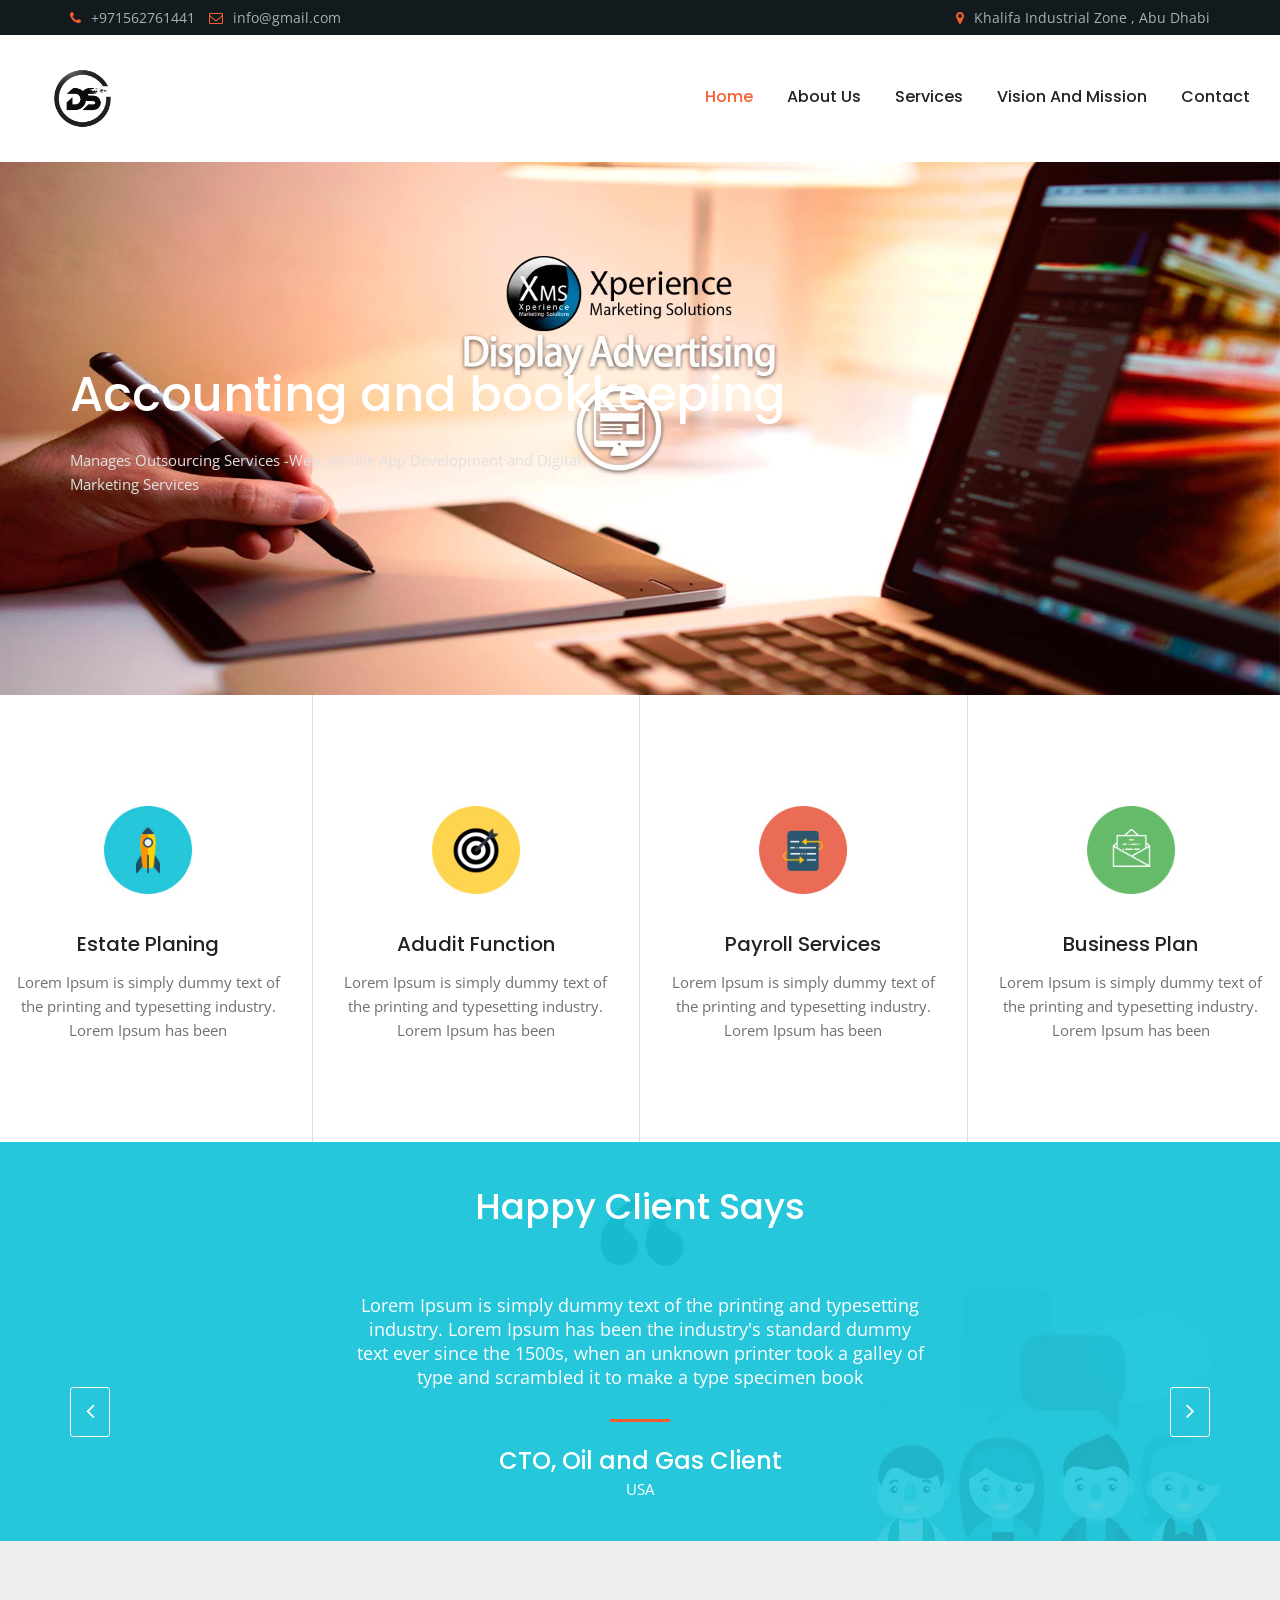
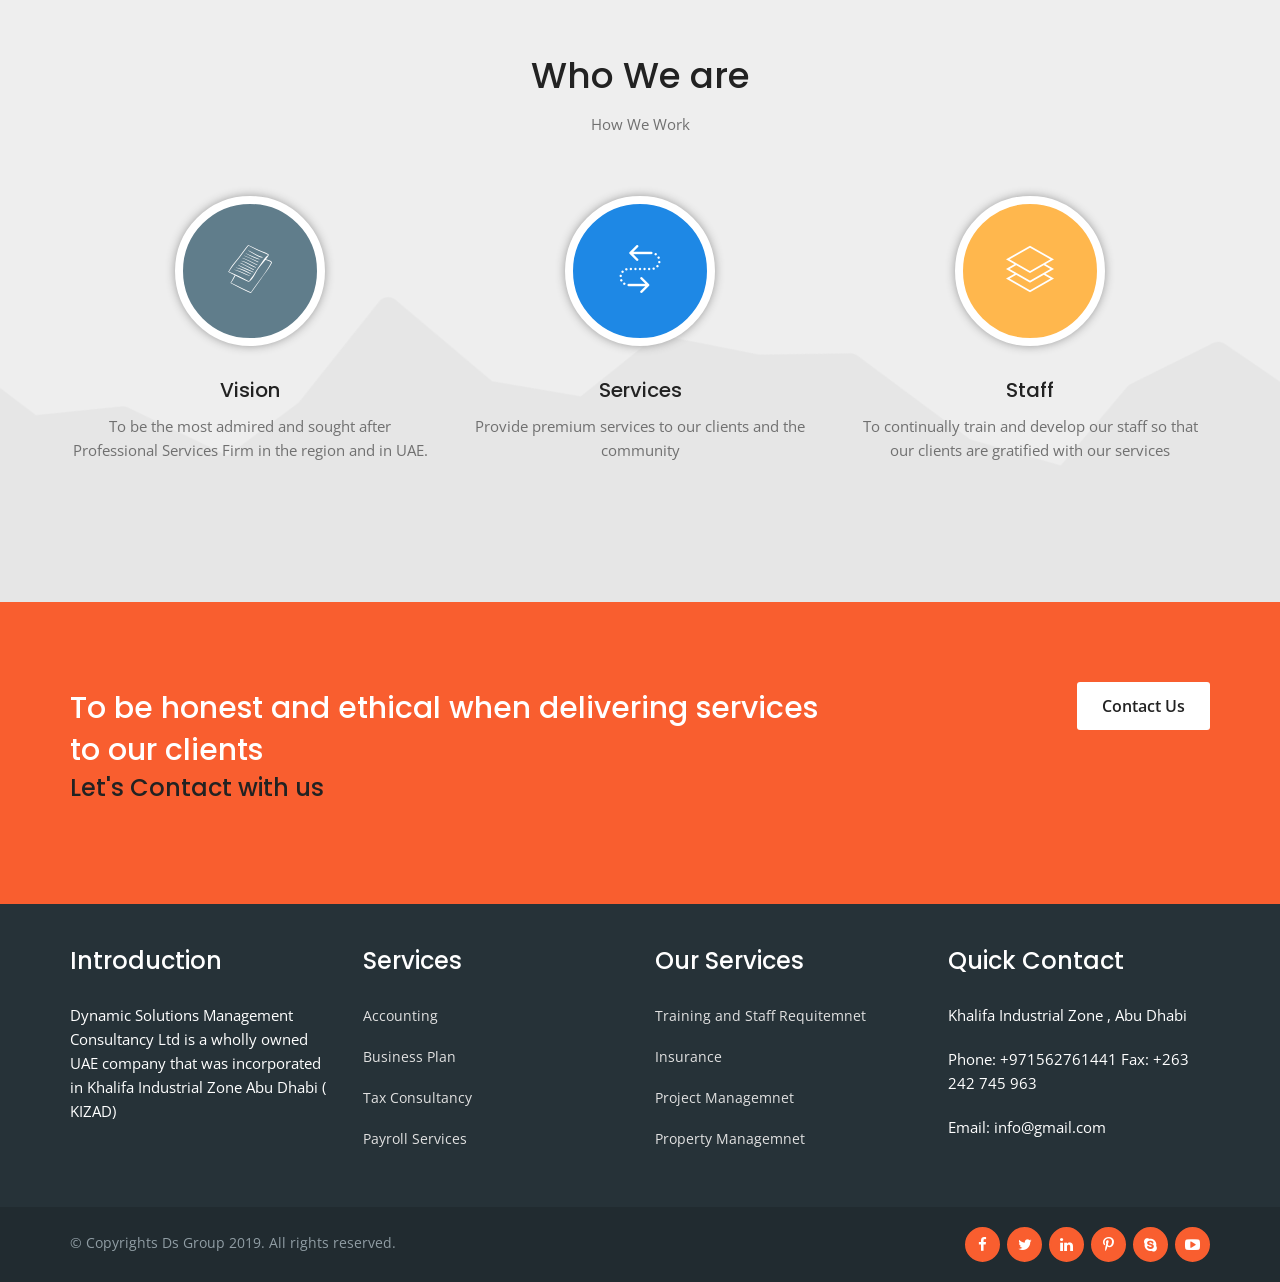
==== index.html @ f22c6bfd "demo website" ====
<!doctype html>
<html class="no-js" lang="">
<head>
    <meta charset="utf-8">
    <meta http-equiv="x-ua-compatible" content="ie=edge">
    <title>Welcome to DS Group </title>
    <meta name="description" content="">
    <meta name="viewport" content="width=device-width, initial-scale=1">
   
    <!-- Main Menu CSS -->
    <link rel="stylesheet" href="css/meanmenu.min.css">
    <!-- Normalize CSS -->
    <link rel="stylesheet" href="css/normalize.css">
    <!-- Main CSS -->
    <link rel="stylesheet" href="css/main.css">
    <!-- Bootstrap CSS -->
    <link rel="stylesheet" href="css/bootstrap.min.css">
    <!-- Font-awesome CSS-->
    <link rel="stylesheet" href="css/font-awesome.min.css">
    <!-- Animate CSS -->
    <link rel="stylesheet" href="css/animate.min.css">
    <!-- Font-flat CSS-->
    <link rel="stylesheet" href="fonts/flaticon.css">
    <!-- Owl Caousel CSS -->
    <link rel="stylesheet" href="vendor/OwlCarousel/owl.carousel.min.css">
    <link rel="stylesheet" href="vendor/OwlCarousel/owl.theme.default.min.css">
    <!-- nivo slider CSS -->
    <link rel="stylesheet" href="vendor/slider/css/nivo-slider.css" type="text/css" />
    <link rel="stylesheet" href="vendor/slider/css/preview.css" type="text/css" media="screen" />
    <!-- Custom CSS -->
    <link rel="stylesheet" href="style.css">
    <script src="js/vendor/modernizr-2.8.3.min.js"></script>
</head>

<body>
    <!--[if lt IE 8]>
            <p class="browserupgrade">You are using an <strong>outdated</strong> browser. Please <a href="http://browsehappy.com/">upgrade your browser</a> to improve your experience.</p>
        <![endif]-->
    <!-- Add your site or application content here -->
    <div class="wraper">
        <header>
            <div class="header-top-section">
                <div class="container">
                    <div class="row">
                        <div class="col-lg-6 col-md-6 col-sm-6 col-xs-12">
                            <div class="header-phone">
                                <ul>
                                    <li><i class="fa fa-phone" aria-hidden="true"></i>+971562761441</li>
                                    <li><i class="fa fa-envelope-o" aria-hidden="true"></i>info@gmail.com</li>
                                </ul>
                            </div>
                        </div>
                        <div class="col-lg-6 col-md-6 col-sm-6 col-xs-12">
                            <div class="header-address">
                                <ul>
                                    <li><i class="fa fa-map-marker" aria-hidden="true"></i>Khalifa Industrial Zone , Abu Dhabi</li>
                                   
                                </ul>
                            </div>
                        </div>
                    </div>
                </div>
            </div>
            <div class="header1-area header-two">
                <div class="header-top-area" id="sticker">
                    <div class="container-fluid">
                        <div class="row">
                            <div class="col-lg-2 col-md-2 col-sm-12 col-xs-12">
                                <div class="logo-area">
                                    <a href="index.html"><img class="img-responsive" src="img/logo3.png" alt="logo"></a>
                                </div>
                            </div>
                            <div class="col-lg-10 col-md-10 col-sm-9 col-xs-12">
                                <div class="main-menu">
                                    <nav>
                                        <ul>
                                            <li class="active"><a href="index.html">Home</a>
                                            </li>
                                            <li><a href="#">About Us</a></li>
                                            <li><a href="#">Services</a>
                                               
                                            </li>
                                            
                                            <li><a href="#">Vision and Mission</a></li>
                                            
                                            <li><a href="#">Contact</a></li>
                                             
                                        </ul>
                                    </nav>
                                </div>
                            </div>
                          
                        <div>
                            </div>
                </div>
            </div>
            <!-- mobile-menu-area start -->
            <div class="mobile-menu-area">
                <div class="container">
                    <div class="row">
                        <div class="col-md-12">
                            <div class="mobile-menu">
                                <nav id="dropdown">
                                    <ul>
                                           <li class="active"><a href="index.html">Home</a>
                                            </li>
                                            <li><a href="#">About Us</a></li>
                                            <li><a href="#">Services</a>
                                               
                                            </li>
                                            
                                            <li><a href="#">Vision and Mission</a></li>
                                            
                                            <li><a href="#">Contact</a></li>
                                        </ul>
                                </nav>
                            </div>
                        </div>
                    </div>
                </div>
            </div>
            <!-- mobile-menu-area end -->
        </header>
        <!-- Header Area End Here -->
        <!-- Slider 1 Area Start Here -->
        <div class="slider-default slider-overlay">
            <div class="bend niceties preview-1">
                <div id="ensign-nivoslider-3" class="slides">
                    <img src="img/slider/slide1_1.jpg" alt="slider" title="#slider-direction-1" />
                    <img src="img/slider/slide1_2.jpg" alt="slider" title="#slider-direction-2" />
                    <img src="img/slider/slide1_3.jpg" alt="slider" title="#slider-direction-3" />
                </div>
                <div id="slider-direction-1" class="t-cn slider-direction">
                    <div class="slider-content s-tb slide-1 container">
                        <div class="title-container s-tb-c">
                            <p class="slider-big-text">Accounting and bookkeeping </p>
                            <p>Manages Outsourcing Services -Web, Mobile App Development and Digital Marketing Services </p>
                            
                        </div>
                    </div>
                </div>
                <div id="slider-direction-2" class="t-cn slider-direction">
                    <div class="slider-content s-tb slide-2 container">
                        <div class="title-container s-tb-c">
                            <p class="slider-big-text">Tax Consultancy</p>
                            <p>small opportunities are often the beginning of great enterprises</p>
                            
                        </div>
                    </div>
                </div>
                <div id="slider-direction-3" class="t-cn slider-direction">
                    <div class="slider-content s-tb slide-3 container">
                        <div class="title-container s-tb-c">
                            <p class="slider-big-text">Company Secretarial Services</p>
                            <p>help you to get into the new Tech Era. Migration from physical IT infrastructure to the cloud is now very easy by the help of us</p>
                            
                        </div>
                    </div>
                </div>
            </div>
        </div>
        <!-- Slider 1 Area End Here -->
        <!-- Home Three service Start Here -->
        <div class="home-three-service">
            <div class="row no-gutters">
                <div class="col-lg-3 col-md-3 col-sm-6 col-xs-12">
                    <div class="single-service">
                        <div class="service-media">
                            <a href="#"><img src="img/service/service1.jpg" alt="service"></a>
                        </div>
                        <div class="service-content">
                            <h3><a href="#">Estate Planing</a></h3>
                            <p>Lorem Ipsum is simply dummy text of the printing and typesetting industry. Lorem Ipsum has been </p>
                        </div>
                    </div>
                </div>
                <div class="col-lg-3 col-md-3 col-sm-6 col-xs-12">
                    <div class="single-service">
                        <div class="service-media">
                            <a href="#"><img src="img/service/service2.jpg" alt="service"></a>
                        </div>
                        <div class="service-content">
                            <h3><a href="#">Adudit Function</a></h3>
                            <p>Lorem Ipsum is simply dummy text of the printing and typesetting industry. Lorem Ipsum has been </p>
                        </div>
                    </div>
                </div>
                <div class="col-lg-3 col-md-3 col-sm-6 col-xs-12">
                    <div class="single-service">
                        <div class="service-media">
                            <a href="#"><img src="img/service/service3.jpg" alt="service"></a>
                        </div>
                        <div class="service-content">
                            <h3><a href="#">Payroll Services</a></h3>
                            <p>Lorem Ipsum is simply dummy text of the printing and typesetting industry. Lorem Ipsum has been  </p>
                        </div>
                    </div>
                </div>
                <div class="col-lg-3 col-md-3 col-sm-6 col-xs-12">
                    <div class="single-service last-item">
                        <div class="service-media">
                            <a href="#"><img src="img/service/service4.jpg" alt="service"></a>
                        </div>
                        <div class="service-content">
                            <h3><a href="#">Business Plan</a></h3>
                            <p>Lorem Ipsum is simply dummy text of the printing and typesetting industry. Lorem Ipsum has been</p>
                        </div>
                    </div>
                </div>
            </div>
        </div>
        <!-- Home Three service End Here -->
        <!-- Checkout Start Here -->
        
        <!-- Checkout End Here -->
        <!-- Online marketing needs Start Here -->
        
        <!-- Online marketing needs End Here -->
        <!-- Happy clients Start Here -->
        <div class="happy-clients padding-top-bottom">
            <div class="container">
                <div class="title-section">
                    <h2>Happy Client Says</h2>
                </div>
                <div class="rc-carousel" data-loop="true" data-items="3" data-margin="30" data-autoplay="true" data-autoplay-timeout="5000" data-smart-speed="2000" data-dots="true" data-nav="true" data-nav-speed="false" data-r-x-small="1" data-r-x-small-nav="false" data-r-x-small-dots="true" data-r-small="1" data-r-small-nav="false" data-r-small-dots="true" data-r-medium="1" data-r-medium-nav="true" data-r-medium-dots="false">
                    <div class="single-client-item">
                        <p>Lorem Ipsum is simply dummy text of the printing and typesetting industry. Lorem Ipsum has been the industry's standard dummy text ever since the 1500s, when an unknown printer took a galley of type and scrambled it to make a type specimen book</p>
                        <h3>CTO, Oil and Gas Client</h3>
                        <span class="designation">USA</span>
                    </div>
                    <div class="single-client-item">
                        <p>Lorem Ipsum is simply dummy text of the printing and typesetting industry. Lorem Ipsum has been the industry's standard dummy text ever since the 1500s, when an unknown printer took a galley of type and scrambled it to make a type specimen book</p>
                        <h3>SPV IT, Fortune 5000 Company</h3>
                        <span class="designation">UK</span>
                    </div>
                    
                </div>
            </div>
        </div>
        <!-- Happy clients End Here -->
        <!-- Our working process Start Here -->
        <div class="our-working-process padding-two-top-bottom">
            <div class="container">
                <div class="row">
                    <div class="title-section">
                        <h2>Who We are</h2>
                        <p>How We Work</p>
                    </div>
                    <div class="col-lg-4 col-md-4 col-sm-12 col-xs-12">
                        <div class="single-process-item">
                            <div class="icon color1">
                                <i class="flaticon-text-on-paper-sheet-sketch"></i>
                            </div>
                            <div class="working-content">
                                <h3><a href="#">Vision</a></h3>
                                <p>To be the most admired and sought after Professional Services Firm in the region and in UAE.</p>
                            </div>
                        </div>
                    </div>
                    <div class="col-lg-4 col-md-4 col-sm-12 col-xs-12">
                        <div class="single-process-item">
                            <div class="icon color2">
                                <i class="flaticon-arrows"></i>
                            </div>
                            <div class="working-content">
                                <h3><a href="#">Services</a></h3>
                                <p>Provide premium services
to our clients and the community </p>
                            </div>
                        </div>
                    </div>
                    <div class="col-lg-4 col-md-4 col-sm-12 col-xs-12">
                        <div class="single-process-item">
                            <div class="icon color3">
                                <i class="flaticon-layers"></i>
                            </div>
                            <div class="working-content">
                                <h3><a href="#">Staff</a></h3>
                                <p> To continually train and develop our staff so that our clients are gratified with our services </p>
                            </div>
                        </div>
                    </div>
                    
                </div>
            </div>
        </div>
        <!-- Our working process End Here -->
        <!-- Recent case studies Start Here -->
        
        <!-- Recent case studies End Here -->
        <!-- Counter section Start Here -->
        
        <!-- Counter section End Here -->
        <!-- Latest blog Start Here -->
        
        <!-- Latest blog End Here -->
        <!-- Ready to promote Start Here -->
        <div class="ready-promote-area">
            <div class="container">
                <div class="row">
                    <div class="col-lg-8 col-md-8 col-sm-8 col-xs-12">
                        <div class="content">
                            <h3>To be honest and ethical when delivering services to our clients</h3>
                            <h4>Let's Contact with us</h4>
                        </div>
                    </div>
                    <div class="col-lg-4 col-md-4 col-sm-4 col-xs-12">
                        <div class="button-area">
                            <a class="default-button-btn" href="#">Contact Us</a>
                        </div>
                    </div>
                </div>
            </div>
        </div>
        <!-- Ready to promote End Here -->
        <!-- Footer section Start Here -->
        <div class="footer-section-area padding-top-bottom">
            <div class="container">
                <div class="row">
                    <div class="col-lg-3 col-md-3 col-sm-6 col-xs-12">
                        <div class="title">
                            <h3>Introduction</h3>
                        </div>
                        <div class="sourav">
                        <p>Dynamic Solutions Management Consultancy Ltd is a wholly
owned UAE company that was incorporated in Khalifa Industrial Zone Abu
Dhabi ( KIZAD)</p>
                        </div>
                    </div>
                    <div class="col-lg-3 col-md-3 col-sm-6 col-xs-12">
                        <div class="title">
                            <h3>Services</h3>
                        </div>
                        <div class="our-service">
                            <ul>
                                <li><a href="#">Accounting</a></li>
                                <li><a href="#">Business Plan</a></li>
                                <li><a href="#">Tax Consultancy</a></li>
                                <li><a href="#">Payroll Services</a></li>
                            </ul>
                        </div>
                    </div>
                    <div class="col-lg-3 col-md-3 col-sm-6 col-xs-12">
                        <div class="title">
                            <h3>Our Services</h3>
                        </div>
                        <div class="popular-post">
                            <ul>
                                <li><a href="#">Training and Staff Requitemnet</a></li>
                                <li><a href="#">Insurance</a></li>
                                <li><a href="#">Project Managemnet</a></li>
                                <li><a href="#">Property Managemnet</a></li>
                            </ul>
                        </div>
                    </div>
                    <div class="col-lg-3 col-md-3 col-sm-6 col-xs-12">
                        <div class="title">
                            <h3>Quick Contact</h3>
                        </div>
                        <div class="sourav">
                        <p>Khalifa Industrial Zone , Abu Dhabi</p> 
                        
                        <p>Phone: +971562761441 
Fax: +263 242 745 963</p>
                        <p>Email: info@gmail.com</p>
                        </div>
                    </div>
                </div>
            </div>
        </div>
        <!-- Footer section End Here -->
        <!-- Copyright section Start Here -->
        <div class="copy-right-area">
            <div class="container">
                <div class="row">
                    <div class="col-lg-8 col-md-8 col-sm-8 col-xs-12">
                        <div class="copy-right">
                            <p>© Copyrights Ds Group 2019. All rights reserved.</p>
                        </div>
                    </div>
                    <div class="col-lg-4 col-md-4 col-sm-4 col-xs-12">
                        <div class="social-media">
                            <ul>
                                <li><a href="#"><i class="fa fa-facebook" aria-hidden="true"></i></a></li>
                                <li><a href="#"><i class="fa fa-twitter" aria-hidden="true"></i></a></li>
                                <li><a href="#"><i class="fa fa-linkedin" aria-hidden="true"></i></a></li>
                                <li><a href="#"><i class="fa fa-pinterest-p" aria-hidden="true"></i></a></li>
                                <li><a href="#"><i class="fa fa-skype" aria-hidden="true"></i></a></li>
                                <li><a href="#"><i class="fa fa-youtube-play" aria-hidden="true"></i></a></li>
                            </ul>
                        </div>
                    </div>
                </div>
            </div>
        </div>
        <!-- Copyright section End Here -->
    </div>
    <!-- Preloader Start Here -->
    <div id="preloader"></div>
    <!-- Preloader End Here -->
    <!-- jquery-->
    <script src="js/jquery-2.2.4.min.js" type="text/javascript"></script>
    <!-- Plugins js -->
    <script src="js/plugins.js" type="text/javascript"></script>
    <!-- Bootstrap js -->
    <script src="js/bootstrap.min.js" type="text/javascript"></script>
    <!-- Meanmenu Js -->
    <script src="js/jquery.meanmenu.min.js" type="text/javascript"></script>
    <!-- Counter Js -->
    <script src="js/jquery.counterup.min.js" type="text/javascript"></script>
    <script src="js/waypoints.min.js" type="text/javascript"></script>
    <!-- WOW JS -->
    <script src="js/wow.min.js"></script>
    <!-- Nivo slider js -->
    <script src="vendor/slider/js/jquery.nivo.slider.js" type="text/javascript"></script>
    <script src="vendor/slider/home.js" type="text/javascript"></script>
    <!-- Owl Cauosel JS -->
    <script src="vendor/OwlCarousel/owl.carousel.min.js" type="text/javascript"></script>
    <!-- Srollup js -->
    <script src="js/jquery.scrollUp.min.js" type="text/javascript"></script>
    <!-- Validator js -->
    <script src="js/validator.min.js" type="text/javascript"></script>
    <!-- Custom Js -->
    <script src="js/main.js" type="text/javascript"></script>
</body>



</html>
---- css/main.css ----
/*! HTML5 Boilerplate v5.3.0 | MIT License | https://html5boilerplate.com/ */

/*
 * What follows is the result of much research on cross-browser styling.
 * Credit left inline and big thanks to Nicolas Gallagher, Jonathan Neal,
 * Kroc Camen, and the H5BP dev community and team.
 */

/* ==========================================================================
   Base styles: opinionated defaults
   ========================================================================== */

html {
    color: #222;
    font-size: 1em;
    line-height: 1.4;
}

/*
 * Remove text-shadow in selection highlight:
 * https://twitter.com/miketaylr/status/12228805301
 *
 * These selection rule sets have to be separate.
 * Customize the background color to match your design.
 */

::-moz-selection {
    background: #b3d4fc;
    text-shadow: none;
}

::selection {
    background: #b3d4fc;
    text-shadow: none;
}

/*
 * A better looking default horizontal rule
 */

hr {
    display: block;
    height: 1px;
    border: 0;
    border-top: 1px solid #ccc;
    margin: 1em 0;
    padding: 0;
}

/*
 * Remove the gap between audio, canvas, iframes,
 * images, videos and the bottom of their containers:
 * https://github.com/h5bp/html5-boilerplate/issues/440
 */

audio,
canvas,
iframe,
img,
svg,
video {
    vertical-align: middle;
}

/*
 * Remove default fieldset styles.
 */

fieldset {
    border: 0;
    margin: 0;
    padding: 0;
}

/*
 * Allow only vertical resizing of textareas.
 */

textarea {
    resize: vertical;
}

/* ==========================================================================
   Browser Upgrade Prompt
   ========================================================================== */

.browserupgrade {
    margin: 0.2em 0;
    background: #ccc;
    color: #000;
    padding: 0.2em 0;
}

/* ==========================================================================
   Author's custom styles
   ========================================================================== */

















/* ==========================================================================
   Helper classes
   ========================================================================== */

/*
 * Hide visually and from screen readers
 */

.hidden {
    display: none !important;
}

/*
 * Hide only visually, but have it available for screen readers:
 * http://snook.ca/archives/html_and_css/hiding-content-for-accessibility
 */

.visuallyhidden {
    border: 0;
    clip: rect(0 0 0 0);
    height: 1px;
    margin: -1px;
    overflow: hidden;
    padding: 0;
    position: absolute;
    width: 1px;
}

/*
 * Extends the .visuallyhidden class to allow the element
 * to be focusable when navigated to via the keyboard:
 * https://www.drupal.org/node/897638
 */

.visuallyhidden.focusable:active,
.visuallyhidden.focusable:focus {
    clip: auto;
    height: auto;
    margin: 0;
    overflow: visible;
    position: static;
    width: auto;
}

/*
 * Hide visually and from screen readers, but maintain layout
 */

.invisible {
    visibility: hidden;
}

/*
 * Clearfix: contain floats
 *
 * For modern browsers
 * 1. The space content is one way to avoid an Opera bug when the
 *    `contenteditable` attribute is included anywhere else in the document.
 *    Otherwise it causes space to appear at the top and bottom of elements
 *    that receive the `clearfix` class.
 * 2. The use of `table` rather than `block` is only necessary if using
 *    `:before` to contain the top-margins of child elements.
 */

.clearfix:before,
.clearfix:after {
    content: " "; /* 1 */
    display: table; /* 2 */
}

.clearfix:after {
    clear: both;
}

/* ==========================================================================
   EXAMPLE Media Queries for Responsive Design.
   These examples override the primary ('mobile first') styles.
   Modify as content requires.
   ========================================================================== */

@media only screen and (min-width: 35em) {
    /* Style adjustments for viewports that meet the condition */
}

@media print,
       (-webkit-min-device-pixel-ratio: 1.25),
       (min-resolution: 1.25dppx),
       (min-resolution: 120dpi) {
    /* Style adjustments for high resolution devices */
}

/* ==========================================================================
   Print styles.
   Inlined to avoid the additional HTTP request:
   http://www.phpied.com/delay-loading-your-print-css/
   ========================================================================== */

@media print {
    *,
    *:before,
    *:after,
    *:first-letter,
    *:first-line {
        background: transparent !important;
        color: #000 !important; /* Black prints faster:
                                   http://www.sanbeiji.com/archives/953 */
        box-shadow: none !important;
        text-shadow: none !important;
    }

    a,
    a:visited {
        text-decoration: underline;
    }

    a[href]:after {
        content: " (" attr(href) ")";
    }

    abbr[title]:after {
        content: " (" attr(title) ")";
    }

    /*
     * Don't show links that are fragment identifiers,
     * or use the `javascript:` pseudo protocol
     */

    a[href^="#"]:after,
    a[href^="javascript:"]:after {
        content: "";
    }

    pre,
    blockquote {
        border: 1px solid #999;
        page-break-inside: avoid;
    }

    /*
     * Printing Tables:
     * http://css-discuss.incutio.com/wiki/Printing_Tables
     */

    thead {
        display: table-header-group;
    }

    tr,
    img {
        page-break-inside: avoid;
    }

    img {
        max-width: 100% !important;
    }

    p,
    h2,
    h3 {
        orphans: 3;
        widows: 3;
    }

    h2,
    h3 {
        page-break-after: avoid;
    }
}
---- fonts/flaticon.css ----
/*
  	Flaticon icon font: Flaticon
  	Creation date: 21/10/2016 08:38
  	*/

@font-face {
  font-family: "Flaticon";
  src: url("Flaticon.eot");
  src: url("Flaticond41d.eot?#iefix") format("embedded-opentype"),
       url("Flaticon.woff") format("woff"),
       url("Flaticon.ttf") format("truetype"),
       url("Flaticon.svg#Flaticon") format("svg");
  font-weight: normal;
  font-style: normal;
}

@media screen and (-webkit-min-device-pixel-ratio:0) {
  @font-face {
    font-family: "Flaticon";
    src: url("Flaticon.svg#Flaticon") format("svg");
  }
}

[class^="flaticon-"]:before, [class*=" flaticon-"]:before,
[class^="flaticon-"]:after, [class*=" flaticon-"]:after {   
  font-family: Flaticon;
        font-size: 20px;
font-style: normal;
margin-left: 20px;
}

.flaticon-arrows:before { content: "\f100"; }
.flaticon-commerce:before { content: "\f101"; }
.flaticon-graphic:before { content: "\f102"; }
.flaticon-graphic-1:before { content: "\f103"; }
.flaticon-handshake:before { content: "\f104"; }
.flaticon-headphones:before { content: "\f105"; }
.flaticon-interface:before { content: "\f106"; }
.flaticon-layers:before { content: "\f107"; }
.flaticon-light-bulb:before { content: "\f108"; }
.flaticon-mail:before { content: "\f109"; }
.flaticon-share:before { content: "\f10a"; }
.flaticon-target:before { content: "\f10b"; }
.flaticon-text-on-paper-sheet-sketch:before { content: "\f10c"; }
---- vendor/slider/css/preview.css ----
/*

Skin Name: Nivo Slider Default Theme

Skin URI: http://nivo.dev7studios.com

Description: The default skin for the Nivo Slider.

Version: 1.3

Author: Gilbert Pellegrom

Author URI: http://dev7studios.com

Supports Thumbs: true

*/

/* -------------------------------------

preview-1 

---------------------------------------- */

.preview-1 .nivoSlider {

	position:relative;

	background: url(../img/loading.gif) no-repeat 50% 50%;

}

.preview-1 .nivoSlider img {

	position:absolute;

	top:0px;

	left:0px;

	display:none;

}

.preview-1 .nivoSlider a {


	display:block;

}



.preview-1 .nivo-controlNav {

	text-align: center;

	padding: 20px 0;

}

.preview-1 .nivo-controlNav a {

	display:inline-block;

	width:22px;

	height:22px;

	background:url(../img/bullets.png) no-repeat;

	text-indent:-9999px;

	border:0;

	margin: 0 2px;

}

.preview-1 .nivo-controlNav a.active {

	background-position:0 -22px;

}



.preview-1 .nivo-directionNav a {

	display:block;

	width:56px;

	height:55px;

	background:url(../img/arrows.png) no-repeat;

	text-indent:-9999px;

	border:0;

	opacity: 0;

	-webkit-transition: all 200ms ease-in-out;

  -moz-transition: all 200ms ease-in-out;

  -o-transition: all 200ms ease-in-out;

  transition: all 200ms ease-in-out;

}

.nivo-directionNav a.nivo-prevNav:hover {

  background:url(../img/arrows-hover.png) no-repeat;

}

.nivo-directionNav a.nivo-nextNav:hover {

  background:url(../img/arrows-hover.png) no-repeat;

  background-position: -56px 0;

}

.preview-1:hover .nivo-directionNav a { opacity: 1; }

.preview-1 a.nivo-nextNav {

	background-position:-56px 0;

	right:115px;

}

.preview-1 a.nivo-prevNav {

	left:115px;

}

.preview-1 .nivo-caption a {

    color:#fff;

}

.preview-1 .nivo-caption a:hover {

    color:#fff;

}



.preview-1 .nivo-controlNav.nivo-thumbs-enabled {

	width: 100%;

}

.preview-1 .nivo-controlNav.nivo-thumbs-enabled a {

	width: auto;

	height: auto;

	background: none;

	margin-bottom: 5px;

}

.preview-1 .nivo-controlNav.nivo-thumbs-enabled img {

	display: block;

	width: 120px;

	height: auto;

}

.preview-1 .nivo-controlNav {

    position: relative;

    z-index: 99999;

    bottom: 68px;

}

.preview-1 .nivo-controlNav a {

	border:5px solid #fff;

	display: inline-block;

	height:18px;

	margin: 0 5px;

	text-indent: -9999px;

	width:18px;

	line-height: 8px;

	background: #3c3c3c;

	cursor: pointer;

	position: relative;

	z-index: 9;

	border-radius: 100%;

	opacity: 0;

	z-index: -999;

}

.preview-1:hover .nivo-controlNav a{

  opacity: 1;

  z-index: 999999;

}

.preview-1 .nivo-controlNav a:hover, .preview-1 .nivo-controlNav a.active {

    background: #000;

    cursor: pointer;

}

/* -------------------------------------

preview-2

---------------------------------------- */

.preview-2 .nivoSlider:hover .nivo-directionNav a.nivo-prevNav {

  left: 15px;

  transition: all 300ms ease-in 0s;

}

.preview-2 .nivoSlider:hover .nivo-directionNav a.nivo-nextNav{

  right: 65px;

  transition: all 300ms ease-in 0s;

}

.preview-2 .nivoSlider .nivo-directionNav a.nivo-prevNav {

  left: -50px;

  font-size: 0;

  transition: all 300ms ease-in 0s;

}

.preview-2 .nivoSlider .nivo-directionNav a.nivo-nextNav {

  right: 0px;

  font-size: 0;

  transition: all 300ms ease-in 0s;

}

.preview-2 .nivo-directionNav a.nivo-prevNav:hover:before{

  background: #fff;

  color: #000;

}

.preview-2 .nivo-directionNav a.nivo-prevNav:before{

  background: rgba(0,0,0,0.25);

  content: "\f053";

  font: normal normal normal 14px/1 FontAwesome;

  color: #fff;

  cursor: pointer;

  font-size: 25px;

  font-weight: 400;

  height: 50px;

  line-height: 50px;

  margin: 0;

  position: absolute;

  text-align: center;

  top: 45%;

  transition: all 300ms ease-in 0s;

  width: 50px;

  z-index: 9;

}

.preview-2 .nivo-directionNav a.nivo-nextNav:hover:before{

  background:#fff;

  color: #000

}

.preview-2 .nivo-directionNav a.nivo-nextNav:before{

  background: rgba(0,0,0,0.25);

  content: "\f054";

  font: normal normal normal 14px/1 FontAwesome;

  color: #fff;

  cursor: pointer;

  font-size: 25px;

  font-weight: 400;

  height: 50px;

  line-height: 50px;

  margin: 0;

  position: absolute;

  text-align: center;

  top: 45%;

  transition: all 300ms ease-in 0s;

  width: 50px;

  z-index: 9;

}

.preview-2 .nivo-controlNav {

    position: relative;

    z-index: 99999;

    bottom: 68px;

}

.preview-2 .nivo-controlNav a {

	border:5px solid #fff;

	display: inline-block;

	height:18px;

	margin: 0 5px;

	text-indent: -9999px;

	width:18px;

	line-height: 8px;

	background: #3c3c3c;

	cursor: pointer;

	position: relative;

	z-index: 9;

	border-radius: 100%;

	opacity: 0;

	z-index: -999;

}

.preview-2:hover .nivo-controlNav a{

  opacity: 1;

  z-index: 999999;

}

.preview-2 .nivo-controlNav a:hover, 

.preview-2 .nivo-controlNav a.active {

    background: #000;

    cursor: pointer;

}
---- style.css ----
@import url('https://fonts.googleapis.com/css?family=Open+Sans:300,400,600,700,800|Poppins:300,400,500,600,700');
/*=======================================================================
  
/*=======================================================================
[Table of contents]
=========================================================================

[01] General  
  01. Preloder 
  02. ScrollUp 
  03. Header Banner 
[02] Header Common  
  01. Header Two 
  02. Header Four 
  03. Main Menu 
  04. Header Cart and Search 
  05. Offcanvas Menu 
[03] Main Slider 
[04] Service Area 
  01. Home One Service Area
  02. Home Two Service Area
  03. Home Three Service Area
  04. Home Four Service Area
  05. Our Service Page 
  06. Single Service Page 
  07. Take Our Service 
  08. Home Five Service Area
  09. Home Six Service Area
[05] Checkout 
[06] About Area 
  01. About Seo One 
  02. About Seo Two 
  03. About Seo Three
  04. About Page 
[07] Counter 
[08] Recent Case Studies  
  01. Recent Case One 
  02. Recent Case Two 
  02. Recent Case Three
[09] Premium Feature 
[10] Our Pricing Plans  
[11] Happy Clients   
[12] Blog Area 
  01. Latest Blog One 
  02. Latest Blog Two 
  03. Blog Default 
  04. Blog Standard 
  05. Blog Details Page 
[13] Ready Promote 
[14] Our Excellent Team 
[15] Online Marketing Needs  
[16] Our Working Process 
[17] Sidebar 
  01. Service menu 
  02. Get Quote 
  03. Testimonial 
  04. Search 
  05. Category Menu 
  06. Seo Store 
  07. Popular Post 
  08. Tags 
  09. Best Seller 
[18] Our Case Studies 
[19] Single Case Studies 
[20] Product Category Page
[21] Single Product 
[22] Portfolio Page 
[23] Contact Page 
[24] 404 Error Page
[25] Footer Section 
[26] Responsive Media Query 

=========================================================================
[ End table content ]
=========================================================================*/
/*=======================================================================
[01] General
=========================================================================*/
html,
body {
  height: 100%;
  font-family: 'Open Sans', sans-serif;
  font-size: 15px;
  line-height: 24px;
  font-weight: 400;
  vertical-align: baseline;
  background: #ffffff;
  color: #707070;
}
h1,
h2,
h3,
h4,
h5,
h6 {
  color: #222222;
  line-height: 1.4;
  font-weight: 500;
  font-family: 'Poppins', sans-serif;
  margin: 0 0 20px 0;
}
h1 {
  font-size: 72px;
}
h2 {
  font-size: 48px;
}
h3 {
  font-size: 30px;
}
h4 {
  font-size: 24px;
}
p {
  line-height: 24px;
  margin: 0 0 20px 0;
}
a {
  text-decoration: none;
}
a:active,
a:hover,
a:focus {
  text-decoration: none;
}
a:active,
a:hover,
a:focus {
  outline: 0 none;
}
img {
  max-width: 100%;
  height: auto;
}
ul {
  list-style: outside none none;
  margin: 0;
  padding: 0;
}
.clear:after {
  clear: both;
  content: "";
  display: block;
}
.wraper {
  overflow: hidden;
}
.form-control {
  border: 1px solid #dddddd;
  box-shadow: none;
}
.form-control::-moz-placeholder {
  color: #646464;
}
.padding-top-bottom {
  padding: 40px 0;
}
.work-success-area.padding-top-bottom {
    background:  url(img/back.jpg) center center no-repeat;
    background-size: cover;
}
.padding-top-bottom30 {
  padding: 120px 0 90px;
}
.padding-two-top-bottom {
  padding: 110px 0 120px 0;
}
.padding-three-top-bottom {
  padding: 110px 0 180px 0;
}
.padding-top {
  padding-top: 120px;
}
.padding-bottom {
  padding-bottom: 120px;
}
.form-response .alert-info {
  background: transparent!important;
  border: none!important;
  color: #a8a7a7;
  letter-spacing: 5px;
}
.form-response .alert-success {
  background-color: transparent;
  color: #19abbd;
  letter-spacing: 4px;
  border-color: transparent;
  font-weight: 500;
}
@media only screen and (max-width: 479px) {
  .form-response .alert-success {
    letter-spacing: 1px;
  }
}
.form-response .alert {
  border-radius: 0!important;
  padding: 15px 0;
}
.isotop-btn {
  text-align: center;
  margin-bottom: 60px;
}
@media only screen and (max-width: 480px) {
  .isotop-btn {
    margin-bottom: 40px;
  }
}
.isotop-btn:after {
  display: none;
}
.isotop-btn a {
  background: transparent;
  color: #222222;
  font-size: 16px;
  padding: 10px 30px;
  margin: 0;
  display: inline-block;
  border: 1px solid #f95e2f;
  -webkit-transition: all 0.5s ease-out;
  -moz-transition: all 0.5s ease-out;
  -ms-transition: all 0.5s ease-out;
  -o-transition: all 0.5s ease-out;
  transition: all 0.5s ease-out;
}
.isotop-btn a:hover {
  background: #f95e2f;
  color: #ffffff;
  -webkit-transition: all 0.5s ease-out;
  -moz-transition: all 0.5s ease-out;
  -ms-transition: all 0.5s ease-out;
  -o-transition: all 0.5s ease-out;
  transition: all 0.5s ease-out;
}
@media only screen and (max-width: 479px) {
  .isotop-btn a {
    padding: 7px 18px;
  }
}
@media only screen and (max-width: 767px) {
  .isotop-btn a {
    margin-bottom: 3px!important;
  }
}
.isotop-btn .current {
  background: #f95e2f;
  color: #ffffff;
}
.default-button-btn {
  border-radius: 3px;
  color: #ffffff;
  background: #f95e2f;
  display: block;
  padding: 12px 25px;
  font-size: 16px;
  font-weight: 600;
  text-transform: capitalize;
  -webkit-transition: all 0.5s ease-in-out;
  -moz-transition: all 0.5s ease-in-out;
  -ms-transition: all 0.5s ease-in-out;
  -o-transition: all 0.5s ease-in-out;
  transition: all 0.5s ease-in-out;
}
.default-button-btn:hover {
  background: #19abbd;
  color: #ffffff;
}
.default-button-btn2 {
  margin-top: 30px;
  border-radius: 3px;
  color: #ffffff;
  background: #f95e2f;
  display: inline-block;
  padding: 12px 25px;
  font-size: 16px;
  font-weight: 600;
  text-transform: uppercase;
  -webkit-transition: all 0.5s ease-in-out;
  -moz-transition: all 0.5s ease-in-out;
  -ms-transition: all 0.5s ease-in-out;
  -o-transition: all 0.5s ease-in-out;
  transition: all 0.5s ease-in-out;
}
.default-button-btn2:hover {
  background: #19abbd;
  color: #ffffff;
}
.ghost-btn {
  border: 2px solid #f95e2f;
  border-radius: 3px;
  font-size: 16px;
  font-weight: 600;
  padding: 10px 20px;
  background: transparent;
  display: inline-block;
  text-transform: capitalize;
  color: #222222;
  -webkit-transition: all 0.5s ease-in-out;
  -moz-transition: all 0.5s ease-in-out;
  -ms-transition: all 0.5s ease-in-out;
  -o-transition: all 0.5s ease-in-out;
  transition: all 0.5s ease-in-out;
}
.ghost-btn:hover {
  background: #19abbd;
  color: #ffffff;
}
.title-section {
  margin-bottom: 60px;
  text-align: center;
}
.title-section h2 {
  font-size: 36px;
  margin-bottom: 10px;
}
.owl-theme .owl-controls > .owl-nav {
  margin: 0;
}
.owl-theme .owl-controls > .owl-nav > div {
  position: absolute;
  top: 45%;
  background: transparent;
  line-height: 52px;
  margin: 0;
  padding: 0;
  height: 50px;
  width: 40px;
  -webkit-transition: all 0.5s ease-in-out;
  -moz-transition: all 0.5s ease-in-out;
  -ms-transition: all 0.5s ease-in-out;
  -o-transition: all 0.5s ease-in-out;
  transition: all 0.5s ease-in-out;
}
.owl-theme .owl-controls > .owl-nav > div i {
  font-size: 24px;
}
.owl-theme .owl-controls > .owl-nav .owl-prev {
  left: -60px;
}
.owl-theme .owl-controls > .owl-nav .owl-next {
  right: -60px;
}
.owl-theme .owl-controls .owl-dots .owl-dot span {
  background: #e1e1e1;
  -moz-box-shadow: inset 0px 1px 1px #999999;
  -webkit-box-shadow: inset 0px 1px 1px #999999;
  box-shadow: inset 0px 1px 1px #999999;
  margin: 3px;
  height: 16px;
  width: 16px;
}
.owl-theme .owl-controls .owl-dots .owl-dot.active span {
  background: #f95e2f;
}
.row.no-gutters > [class^="col-"],
.row.no-gutters > [class*=" col-"] {
  padding-right: 0;
  padding-left: 0;
}
.mean-container .mean-bar {
  position: fixed;
}
body.mean-container .wraper {
  padding-top: 58px;
}
@media (max-width: 767px) {
  .wraper > header {
    display: none;
  }
}
blockquote {
  background: #f95e2f;
  border: none;
  color: #ffffff;
  font-weight: 600;
  font-size: 18px;
  font-style: italic;
  padding: 30px 45px;
}
blockquote p::before {
  font-family: 'FontAwesome';
  content: "\f10d";
  margin-right: 10px;
}
.skew-section-light {
  left: 0;
  overflow: hidden;
  padding-left: 0 !important;
  padding-right: 0 !important;
  position: absolute;
  width: 100%;
  height: 100px;
  z-index: 7;
  -ms-transform: skewY(-2deg);
  -webkit-transform: skewY(-2deg);
  transform: skewY(-2deg);
  background: #ffffff;
  bottom: -66px;
}
.skew-section {
  left: 0;
  overflow: hidden;
  padding-left: 0 !important;
  padding-right: 0 !important;
  position: absolute;
  width: 100%;
  height: 100px;
  z-index: 7;
  -ms-transform: skewY(-2deg);
  -webkit-transform: skewY(-2deg);
  transform: skewY(-2deg);
  background: #f95e2f;
  bottom: -66px;
}
.position-relative {
  position: relative;
}
.mb-10 {
  margin-bottom: 10px!important;
}
.mb-30 {
  margin-bottom: 30px!important;
}
.mt-40 {
  margin-top: 40px;
}
.bg-accent {
  background-color: #f8f8f8;
}
h2.section-title {
  font-size: 40px;
  line-height: 1.3;
  max-width: 510px;
  margin-bottom: 15px;
}
p.sub-title {
  font-weight: 600;
  margin-bottom: 50px;
}
.big-text {
  font-size: 40px;
}
/**========================= 01. Preloder  =========================**/
#preloader {
  background: #e3f4fd url('img/preloder.gif') no-repeat scroll center center;
  height: 100%;
  left: 0;
  overflow: visible;
  position: fixed;
  top: 0;
  width: 100%;
  z-index: 9999999;
}
/**========================= 02. ScrollUp  =========================**/
#scrollUp {
  background: #19abbd;
  border-radius: 50%;
  bottom: 5px;
  color: #f95e2f;
  display: block;
  font-size: 20px;
  height: 50px;
  line-height: 50px;
  position: fixed;
  right: 20px;
  text-align: center;
  text-decoration: none !important;
  transition: all 0.5s cubic-bezier(0, 0, 0, 1) 0s;
  width: 50px;
  z-index: 99999;
}
#scrollUp i {
  color: #ffffff;
}
/**====================== 03. Header Banner  =======================**/
.header-banner {
  background: url(img/banner.jpg) center center no-repeat;
  background-attachment: scroll;
  background-size: cover;
  padding: 90px 0;
}
.header-banner .header-title h1 {
  color: #ffffff;
  font-size: 40px;
  margin-bottom: 10px;
  line-height: 1.2;
}
.header-banner .breadcrumb {
  background: transparent;
  border: none;
  border-radius: 0;
  box-shadow: none;
  margin-bottom: 0;
  padding: 0;
}
.header-banner .breadcrumb ul li {
  display: inline-block;
}
.header-banner .breadcrumb ul li a {
  color: #8e9ba2;
  -webkit-transition: all 0.3s ease-in-out;
  -moz-transition: all 0.3s ease-in-out;
  -ms-transition: all 0.3s ease-in-out;
  -o-transition: all 0.3s ease-in-out;
  transition: all 0.3s ease-in-out;
}
.header-banner .breadcrumb ul li a:hover {
  color: #ffffff;
}
.header-banner .breadcrumb ul li.active {
  color: #f95e2f;
}
/*==============================================================
[02] Header Common 
=================================================================*/
.header-top-section {
  background: #131a1d;
  padding: 5px 0;
}
.header-top-section ul li {
  display: inline-block;
  color: #a6b1b7;
  font-size: 14px;
  margin-right: 10px;
}
.header-top-section ul li i {
  color: #f95e2f;
  padding-right: 10px;
}
.header-top-section .header-address ul {
  text-align: right;
}
.header-top-section .header-address ul li:last-child {
  margin-right: 0;
}
.logo-area {
  display: table;
  height: 90px;
  position: relative;
}
.logo-area a {
  display: table-cell;
  vertical-align: middle;
}
.logo-area img
{
  max-height: 127px!important;
}
.header-shadow {
  -webkit-box-shadow: 0 1px 4px 0px rgba(46, 50, 50, 0.5);
  -moz-box-shadow: 0 1px 4px 0px rgba(46, 50, 50, 0.5);
  box-shadow: 0 1px 4px 0px rgba(46, 50, 50, 0.5);
  margin-bottom: 5px;
}
/**========================= 01. Header Two  =========================**/
.header-two {
  background: #ffffff;
}
.header-two .stick {
  background: #ffffff;
}
.header-two .main-menu nav ul > li a {
  color: #222222;
}
.header-two .main-menu nav ul > li a:hover {
  color: #f95e2f;
}
.header-two .main-menu nav ul > li.active > a {
  color: #f95e2f;
}
.header-two .main-menu nav ul ul li a {
  color: #ffffff;
}
.header-two .main-menu nav ul ul li a:hover {
  color: #071041;
}
.header-two .header-top-right .search-button {
  color: #222222;
  border-right: 1px solid #222222;
}
.header-two .header-top-right .cart-area .flaticon-commerce::before {
  color: #222222;
}
/**========================= 02. Header Four  =========================**/
.header-four {
  background: transparent;
  left: 0;
  margin: 0 auto;
  position: absolute;
  right: 0;
  z-index: 10;
}
.header-four .container {
  background: #ffffff;
}
/**========================= 03. Main Menu  =========================**/
.main-menu ul {
  text-align: right;
}
.main-menu nav ul li {
  display: inline-block;
  position: relative;
}
.main-menu nav > ul > li > a {
  line-height: 90px;
}
.main-menu nav ul li a {
  display: block;
  color: #ffffff;
  font-size: 16px;
  font-weight: 500;
  padding: 0 15px;
  text-transform: capitalize;
  font-family: 'Poppins', sans-serif;
}
.main-menu ul > li.active > a,
.main-menu ul > li > a:hover {
  color: #f95e2f;
  -webkit-transition: all 0.3s ease-in-out;
  -moz-transition: all 0.3s ease-in-out;
  -ms-transition: all 0.3s ease-in-out;
  -o-transition: all 0.3s ease-in-out;
  transition: all 0.3s ease-in-out;
}
.main-menu ul ul {
  background: #f95e2f;
  left: 0;
  opacity: 0;
  position: absolute;
  transform: scaleY(0);
  transform-origin: 0 0 0;
  -webkit-transition: all 0.5s ease-in-out;
  -moz-transition: all 0.5s ease-in-out;
  -ms-transition: all 0.5s ease-in-out;
  -o-transition: all 0.5s ease-in-out;
  transition: all 0.5s ease-in-out;
  width: 200px;
  z-index: 99999;
  visibility: hidden;
}
.main-menu ul li:hover ul {
  opacity: 1;
  transform: scaleY(1);
  visibility: visible;
}
.main-menu ul li ul li {
  display: block;
  border-bottom: 1px solid #dddddd;
}
.main-menu ul li ul li:last-child {
  border-bottom: 0px solid #dddddd;
}
.main-menu ul li ul li a {
  color: #ffffff;
  display: block;
  font-size: inherit;
  font-size: 14px;
  font-weight: normal;
  padding: 8px 15px 10px 15px;
  text-align: left;
  text-decoration: none;
  text-transform: none;
}
.main-menu ul li ul li a:hover {
  color: #071041;
  -webkit-transition: all 0.3s ease-in-out;
  -moz-transition: all 0.3s ease-in-out;
  -ms-transition: all 0.3s ease-in-out;
  -o-transition: all 0.3s ease-in-out;
  transition: all 0.3s ease-in-out;
}
#sticker {
  width: 100%;
}
.stick {
  background: #273238;
  border-bottom: 2px solid #f95e2f;
  position: fixed;
  top: 0;
  z-index: 9999;
}
.stick .header-top-area .logo-area {
  padding: 12px 0 0 0;
  transition: all 1s;
}
.stick .header-top-area .logo-area img {
  transition: all 1s;
}
.stick .header-top-area .cart-area {
  top: 0;
  padding-top: 20px;
  padding-bottom: 20px;
}
.stick .header-top-area .cart-area span {
  bottom: 30px;
}
.main-menu ul.mega-menu-dropdown li.single-mega-menu {
  border: none;
  display: inline-block;
  float: left;
  width: 25%;
}
.main-menu ul li ul.mega-menu-dropdown {
  background: #f95e2f;
  left: -80%;
  padding: 10px 15px;
  width: 740px;
}
.main-menu ul li ul.mega-menu-dropdown li a {
  border-bottom: 1px solid #dddddd;
  margin-right: 10px;
  padding: 8px 0;
}
.main-menu ul li ul.mega-menu-dropdown li a:last-child {
  border: none;
}
.main-menu ul.mega-menu-dropdown2 li.single-mega-menu {
  border: none;
  display: inline-block;
  float: left;
  width: 50%;
}
.main-menu ul li ul.mega-menu-dropdown2 {
  background: #f95e2f;
  left: -160px;
  padding: 10px 15px;
  width: 400px;
}
.main-menu ul li ul.mega-menu-dropdown2 li a {
  border-bottom: 1px solid #dddddd;
  margin-right: 10px;
  padding: 8px 0;
}
.main-menu ul li ul.mega-menu-dropdown2 li a:last-child {
  border: none;
}
.mean-container .mean-bar {
  border-bottom: 2px solid #f95e2f;
}
.mobile-menu-area {
  display: none;
}
.mean-container .mean-nav {
  float: none !important;
}
.mean-container .mean-nav > ul {
  overflow-x: scroll;
}
.main-menu li.has-child-menu {
  position: relative;
}
.main-menu li.has-child-menu > a:after {
  font-family: 'FontAwesome';
  content: "\f105";
  float: right;
}
.main-menu li.has-child-menu > ul.thired-level {
  position: absolute;
  left: 200px;
  top: 0;
  opacity: 0;
  transform: scaleY(0);
  transform-origin: 0 0 0;
  transition: all 0.5s ease 0s;
}
.main-menu li.has-child-menu:hover ul.thired-level {
  opacity: 1;
  transform: scaleY(1);
  visibility: visible;
}
/**====================== 04. Header Cart and Search  =======================**/
.header-one {
  position: absolute;
  left: 0;
  right: 0;
  top: 0;
  margin: 0 auto;
  z-index: 10;
}
.header-top-right {
  height: 90px;
  text-align: right;
}
.header-top-right > ul > li {
  display: inline-block;
  line-height: 90px;
}
.header-top-right ul li:last-child {
  border-right: 0;
}
.header-top-right > ul > li:last-child {
  padding-left: 30px;
}
.header-top-right > ul > li:last-child a {
  color: #ffffff;
  border-left: 1px solid #ffffff;
  padding-left: 15px;
}
.sourav{
    color:white;
    
}
.header-top-right > ul > li:last-child a i {
  font-size: 22px;
}
.header-top-search {
  position: relative;
}
.header-top-search input {
  border: none;
  box-shadow: none;
  background: transparent;
  font-size: 14px;
}
.header-top-search button {
  position: absolute;
  right: 0;
  border: none;
  background: transparent;
  box-shadow: none;
}
.header-top-search a.search-button {
  color: #ffffff;
  border-right: 1px solid #ffffff;
  padding-right: 15px;
}
.header-top-search .search-text.active {
  left: -146px;
  opacity: 1;
  padding: 0 10px;
  visibility: visible;
  width: 180px;
}
.header-top-search .search-text {
  background: #F5F5F5;
  border: 1px solid #fb5b21;
  color: #666666;
  height: 34px;
  left: 0;
  margin-right: 3px;
  opacity: 0;
  padding: 0;
  position: absolute;
  top: 90px;
  visibility: hidden;
  width: 0;
  z-index: 9;
  transition: all 0.3s ease 0s;
}
.header-top-area .cart-area {
  color: #666666;
  float: inherit;
  padding-left: 7px;
}
.header-top-right .cart-area .flaticon-commerce::before {
  margin-left: 0;
  color: #ffffff;
  font-size: 22px;
  font-weight: 600;
}
.header-top-area .cart-area span {
  background: #f95e2f;
  border-radius: 50%;
  color: #ffffff;
  font-size: 12px;
  height: 18px;
  line-height: 18px;
  position: absolute;
  bottom: 40px;
  text-align: center;
  width: 18px;
}
.header-top-right ul li ul.chart-scroll {
  background: #F5F5F5;
  opacity: 0;
  position: absolute;
  right: 0;
  top: 90px;
  text-align: left;
  transform: scaleY(0);
  transform-origin: 0 0 0;
  transition: all 0.5s ease 0s;
  visibility: hidden;
  width: 250px;
  z-index: 99999;
}
.header-top-right ul li:hover ul.chart-scroll {
  opacity: 1;
  transform: scaleY(1);
  visibility: visible;
}
.header-top-right ul li ul.chart-scroll li {
  border-bottom: 1px solid #dddddd;
  line-height: 1;
}
.header-top-right ul li ul.chart-scroll li:last-child {
  border-bottom: none;
}
.cart-single-product {
  padding: 10px;
  position: relative;
}
.cart-single-product .media .cart-product-img img {
  padding: 10px;
  width: 60px;
}
.cart-single-product .media .cart-content .media-heading {
  font-weight: 400;
  margin: 4px 0 5px 0;
  padding: 0;
  line-height: 1.4;
}
.cart-single-product .media .cart-content .media-heading > a {
  font-size: 14px;
  color: #666666;
}
.cart-single-product .media .cart-content .media-heading > a:hover {
  color: #19abbd;
}
.cart-single-product .media .cart-content a.trash {
  position: absolute;
  right: 0;
  top: 23px;
  color: #666666;
  padding-right: 10px;
}
.cart-single-product .media .cart-content a.trash:hover {
  color: #ff0000;
}
.cart-single-product .media .cart-content p {
  color: #666666;
  font-size: 12px;
  margin-bottom: 0;
}
.cart-single-product .media .cart-content .cart-product-price {
  bottom: 12px;
  display: inline-block;
  position: absolute;
  right: 10px;
}
.cart-single-product .media .cart-content .cart-product-price a {
  background: #fb5b21;
  color: #222222;
  display: block;
  font-size: 12px;
  padding: 0 14px;
  transition: all .3s;
}
.cart-single-product .media .cart-content .cart-product-price a:hover {
  background: #cfd8dc;
  color: #ffffff;
}
.header-top-right ul li ul.chart-scroll li a.checkout-button {
  background: #f95e2f;
  color: #ffffff;
  display: block;
  font-size: 15px;
  font-weight: 600;
  margin: auto;
  padding: 15px;
  text-align: center;
  text-transform: uppercase;
  width: 250px;
  transition: all .3s;
}
.header-top-right ul li ul.chart-scroll li a.checkout-button:hover {
  background: #19abbd;
  color: #ffffff;
}
/**========================= 05. Offcanvas Menu  =========================**/
.additional-menu-area {
  position: relative;
}
.additional-menu-area:hover .side-menu-open i {
  color: #f95e2f;
  -webkit-transition: all 0.3s ease-in-out;
  -moz-transition: all 0.3s ease-in-out;
  -ms-transition: all 0.3s ease-in-out;
  -o-transition: all 0.3s ease-in-out;
  transition: all 0.3s ease-in-out;
}
.additional-menu-area .side-menu-open i {
  cursor: pointer;
  font-size: 21px;
  color: #ffffff;
  -webkit-transition: all 0.3s ease-in-out;
  -moz-transition: all 0.3s ease-in-out;
  -ms-transition: all 0.3s ease-in-out;
  -o-transition: all 0.3s ease-in-out;
  transition: all 0.3s ease-in-out;
}
.additional-menu-area .sidenav {
  position: relative;
}
.additional-menu-area .sidenav .closebtn {
  border: 1px solid #ffffff;
  border-radius: 50%;
  font-size: 24px;
  line-height: 20px;
  position: absolute;
  padding: 0;
  text-align: center;
  top: 30px;
  right: 15px;
  height: 24px;
  width: 24px;
}
.additional-menu-area .sidenav .closebtn:hover {
  color: #f95e2f;
}
.additional-menu-area .sidenav .sidenav-search {
  border: 1px solid #5f5f5f;
  margin: 0 20px 10px 20px;
}
.additional-menu-area .sidenav .sidenav-search .stylish-input-group {
  border: none;
}
.additional-menu-area .sidenav .sidenav-search .stylish-input-group .form-control {
  background: #4c4c4c;
  border: none;
  color: #ffffff;
}
.additional-menu-area .sidenav .sidenav-search .stylish-input-group .input-group-addon {
  padding: 5px;
}
.additional-menu-area .sidenav .sidenav-search .stylish-input-group button span {
  -webkit-transition: all 0.3s ease-in-out;
  -moz-transition: all 0.3s ease-in-out;
  -ms-transition: all 0.3s ease-in-out;
  -o-transition: all 0.3s ease-in-out;
  transition: all 0.3s ease-in-out;
}
.additional-menu-area .sidenav .sidenav-search .stylish-input-group button:hover span {
  color: #aaaaaa;
  -webkit-transition: all 0.3s ease-in-out;
  -moz-transition: all 0.3s ease-in-out;
  -ms-transition: all 0.3s ease-in-out;
  -o-transition: all 0.3s ease-in-out;
  transition: all 0.3s ease-in-out;
}
.additional-menu-area .sidenav .ctg-name-title {
  color: #ffffff;
  text-align: center;
  font-size: 14px;
  text-transform: uppercase;
  letter-spacing: 4px;
  margin-top: 30px;
  font-weight: 600;
}
.additional-menu-area .sidenav ul.sidenav-nav li {
  border-bottom: 1px solid rgba(0, 0, 0, 0.1);
  margin-bottom: 0;
  line-height: 24px;
}
.additional-menu-area .sidenav ul.sidenav-nav li:last-child {
  border-bottom: none;
}
.additional-menu-area .sidenav ul.sidenav-nav li a {
  text-align: left;
  font-size: 14px;
  color: #aaaaaa;
  border: none;
  padding-left: 20px;
  text-transform: uppercase;
}
.additional-menu-area .sidenav ul.sidenav-nav li a:hover {
  color: #ffffff;
}
.additional-menu-area .sidenav ul.sidenav-nav li a::before {
  font-family: 'FontAwesome';
  content: "\f105";
  padding-right: 8px;
}
.additional-menu-area .sidenav ul.sidenav-nav li > ul > li {
  padding-left: 20px;
}
.additional-menu-area .sidenav {
  height: 100%;
  width: 0;
  position: fixed;
  z-index: 999999;
  top: 0;
  right: 0;
  background-color: #4c4c4c;
  overflow-x: hidden;
  -webkit-transition: all 0.5s ease-in-out;
  -moz-transition: all 0.5s ease-in-out;
  -ms-transition: all 0.5s ease-in-out;
  -o-transition: all 0.5s ease-in-out;
  transition: all 0.5s ease-in-out;
  padding-top: 85px;
}
.additional-menu-area .sidenav a {
  padding: 8px 8px 8px 10px;
  text-decoration: none;
  color: #818181;
  display: block;
  -webkit-transition: all 0.5s ease-in-out;
  -moz-transition: all 0.5s ease-in-out;
  -ms-transition: all 0.5s ease-in-out;
  -o-transition: all 0.5s ease-in-out;
  transition: all 0.5s ease-in-out;
}
.header-two .additional-menu-area .side-menu-open i {
  color: #222222;
}
.header-two .additional-menu-area .side-menu-open i:hover {
  color: #f95e2f;
}
.additional-menu-area .sidenav .sidenav-search .stylish-input-group .input-group-addon {
  background: transparent;
  border: none;
}
.additional-menu-area .sidenav .sidenav-search .stylish-input-group .form-control {
  border-radius: 0;
}
.additional-menu-area .sidenav .sidenav-search .stylish-input-group .input-group-addon button {
  background: transparent;
  border: none;
}
.additional-menu-area .sidenav .sidenav-search .stylish-input-group .input-group-addon button i {
  color: #f95e2f;
}
/*==============================================================
[03] Main Slider
=================================================================*/
.slider-overlay {
  position: relative;
}
@media only screen and (max-width: 1199px) {
  .slider-overlay:before {
    content: "";
    background: rgba(0, 0, 0, 0.3);
    height: 100%;
    width: 100%;
    position: absolute;
    z-index: 6;
    top: 0;
    left: 0;
    right: 0;
  }
}
.slider-overlay .nivo-caption {
  opacity: 1;
}
.slider-default .nivo-directionNav .nivo-prevNav {
  background: #ffffff;
  border-radius: 50%;
  color: #000000;
  font-size: 0;
  line-height: 50px;
  text-indent: 0;
  text-align: center;
  left: 50px;
  height: 50px;
  width: 50px;
}
.slider-default .nivo-directionNav .nivo-prevNav::after {
  content: "\f104";
  font-family: 'FontAwesome';
  font-size: 24px;
}
.slider-default .nivo-directionNav .nivo-prevNav:hover {
  background: #f95e2f;
  color: #ffffff;
}
.slider-default .nivo-directionNav .nivo-nextNav {
  background: #ffffff;
  border-radius: 50%;
  color: #000000;
  font-size: 0;
  text-indent: 0;
  line-height: 50px;
  text-align: center;
  right: 50px;
  height: 50px;
  width: 50px;
}
.slider-default .nivo-directionNav .nivo-nextNav::after {
  content: "\f105";
  font-family: 'FontAwesome';
  font-size: 24px;
}
.slider-default .nivo-directionNav .nivo-nextNav:hover {
  background: #f95e2f;
  color: #ffffff;
}
.slider-default .nivo-controlNav {
  padding: 0;
}
.slider-default .slider-content p.slider-big-text {
  font-size: 48px;
  color: #ffffff;
  margin-bottom: 20px;
  line-height: 1.4;
  font-weight: 500;
  font-family: 'Poppins', sans-serif;
  width: 100%;
}
.slider-default .slider-content p {
  color: #e1e1e1;
  width: 50%;
}
.slider-default .slider-content .slider-btn-area {
  display: inline-block;
  margin-top: 45px;
}
.slider-default .slider-content .slider-btn-area .default-button-btn {
  display: block !important;
}
.slider-default .slider-content .slider-btn-area .ghost-btn {
  border: 2px solid #ffffff;
  background: #ffffff;
  color: #222222;
}
.slider-default .slider-content .slider-btn-area .ghost-btn:hover {
  background: #f95e2f;
  border: 2px solid #f95e2f;
  color: #ffffff;
}
.slider-two .slider-content p.slider-big-text {
  color: #222222;
}
.slider-two .slider-content p {
  color: #646464;
}
/*==============================================================
[04] Service Area
=================================================================*/
/**================== 01. Home One Service Area ===================**/
.home-one-service .single-service .icon {
  padding-right: 20px;
}
.home-one-service .single-service .icon a {
  border-radius: 50%;
  display: block;
  text-align: center;
  line-height: 60px;
  height: 60px;
  width: 60px;
  -webkit-transition: all 0.5s ease-in-out;
  -moz-transition: all 0.5s ease-in-out;
  -ms-transition: all 0.5s ease-in-out;
  -o-transition: all 0.5s ease-in-out;
  transition: all 0.5s ease-in-out;
}
.home-one-service .single-service .icon a i::before {
  font-size: 30px;
  color: #ffffff;
  margin-left: 0;
}
.home-one-service .single-service .teal a {
  background: #4ad5c0;
}
.home-one-service .single-service .red a {
  background: #ef5350;
}
.home-one-service .single-service .blue a {
  background: #039be5;
}
.home-one-service .single-service .content {
  margin-top: 0;
}
.home-one-service .single-service .content h3 {
  font-size: 20px;
  margin-bottom: 12px;
}
.home-one-service .single-service .content h3 a {
  color: #222222;
  -webkit-transition: all 0.5s ease-in-out;
  -moz-transition: all 0.5s ease-in-out;
  -ms-transition: all 0.5s ease-in-out;
  -o-transition: all 0.5s ease-in-out;
  transition: all 0.5s ease-in-out;
}
.home-one-service .single-service .content p {
  margin-bottom: 0;
}
.home-one-service .single-service:hover .icon a {
  background: #f95e2f;
}
.home-one-service .single-service:hover .content a {
  color: #f95e2f;
}
/**=================== 02. Home Two Service Area  =====================**/
.home-two-service {
  background: url(img/service_bg.jpg) bottom center repeat-x;
}
.home-two-service .single-service {
  text-align: center;
}
.home-two-service .single-service .pull-left {
  float: none !important;
}
.home-two-service .single-service .pull-left a {
  background: transparent;
  display: inline-block;
  margin-bottom: 20px;
  -webkit-transition: all 0.3s ease-in-out;
  -moz-transition: all 0.3s ease-in-out;
  -ms-transition: all 0.3s ease-in-out;
  -o-transition: all 0.3s ease-in-out;
  transition: all 0.3s ease-in-out;
}
.home-two-service .single-service .pull-left a i::before {
  font-size: 40px;
  margin-left: 0;
}
.home-two-service .single-service .teal a {
  color: #4ad5c0;
}
.home-two-service .single-service .red a {
  color: #ef5350;
}
.home-two-service .single-service .blue a {
  color: #039be5;
}
.home-two-service .single-service .content {
  margin-top: 0;
}
.home-two-service .single-service .content h3 {
  font-size: 20px;
  margin-bottom: 12px;
}
.home-two-service .single-service .content h3 a {
  color: #222222;
  -webkit-transition: all 0.3s ease-in-out;
  -moz-transition: all 0.3s ease-in-out;
  -ms-transition: all 0.3s ease-in-out;
  -o-transition: all 0.3s ease-in-out;
  transition: all 0.3s ease-in-out;
}
.home-two-service .single-service .content p {
  margin-bottom: 0;
}
.home-two-service .single-service:hover .icon a {
  color: #f95e2f;
}
.home-two-service .single-service:hover h3 a {
  color: #f95e2f;
}
/**=================== 03. Home Three Service Area  ===================**/
.home-three-service .single-service {
  text-align: center;
  border-right: 1px solid #dddddd;
  padding: 100px 30px;
  overflow: hidden;
}
.home-three-service .single-service .service-media {
  -webkit-transform: scale(0.8);
  transform: scale(0.8);
  -webkit-transition: 1s ease-in-out;
  transition: 1s ease-in-out;
}
.home-three-service .single-service .service-media a {
  display: inline-block;
  position: relative;
}
.home-three-service .single-service .service-content {
  margin-top: 25px;
  -webkit-transform: scale(1);
  transform: scale(1);
  -webkit-transition: 1s ease-in-out;
  transition: 1s ease-in-out;
}
.home-three-service .single-service .service-content h3 {
  font-size: 20px;
  margin-bottom: 12px;
}
.home-three-service .single-service .service-content h3 a {
  color: #222222;
  -webkit-transition: all 1s ease-in-out;
  -moz-transition: all 1s ease-in-out;
  -ms-transition: all 1s ease-in-out;
  -o-transition: all 1s ease-in-out;
  transition: all 1s ease-in-out;
}
.home-three-service .single-service .service-content p {
  margin-bottom: 0;
}
.home-three-service .single-service:hover h3 a {
  color: #f95e2f;
}
.home-three-service .single-service:hover .service-media {
  -webkit-transform: scale(1);
  transform: scale(1);
}
.home-three-service .single-service:hover .service-content {
  -webkit-transform: scale(1);
  transform: scale(1);
}
/**==================== 04. Home Four Service Area  =====================**/
.home-four-service .single-service .service-image {
  position: relative;
  overflow: hidden;
}
.home-four-service .single-service .service-image img {
  -webkit-transform: scale(1);
  transform: scale(1);
  -webkit-transition: 1s ease-in-out;
  transition: 1s ease-in-out;
}
.home-four-service .single-service .service-image:hover img {
  -webkit-transform: scale(1.1);
  transform: scale(1.1);
}
.home-four-service .single-service .service-content h3 {
  font-size: 20px;
  margin-bottom: 12px;
  margin-top: 20px;
}
.home-four-service .single-service .service-content h3 a {
  color: #222222;
  -webkit-transition: all 0.5s ease-in-out;
  -moz-transition: all 0.5s ease-in-out;
  -ms-transition: all 0.5s ease-in-out;
  -o-transition: all 0.5s ease-in-out;
  transition: all 0.5s ease-in-out;
}
.home-four-service .single-service .service-content h3 a:hover {
  color: #f95e2f;
}
.home-four-service .single-service .service-content .default-button-btn {
  display: inline-block;
  padding: 10px 20px;
}
/**===================== 05. Our Service Page  ======================**/
.our-extream-service {
  padding-top: 120px;
  padding-bottom: 60px;
}
.our-extream-service .single-service {
  margin-bottom: 60px;
  text-align: center;
}
.our-extream-service .single-service .icon {
  float: none !important;
  display: inline-block;
  margin-bottom: 30px;
}
.our-extream-service .single-service .icon i::before {
  font-size: 48px;
  color: #ffffff;
  display: block;
  border-radius: 50%;
  text-align: center;
  line-height: 110px;
  margin-left: 0;
  height: 110px;
  width: 110px;
  -webkit-transition: all 0.3s ease-in-out;
  -moz-transition: all 0.3s ease-in-out;
  -ms-transition: all 0.3s ease-in-out;
  -o-transition: all 0.3s ease-in-out;
  transition: all 0.3s ease-in-out;
}
.our-extream-service .single-service .color1 i::before {
  background: #f95e2f;
}
.our-extream-service .single-service .color2 i::before {
  background: #ffd54f;
}
.our-extream-service .single-service .color3 i::before {
  background: #ea6c56;
}
.our-extream-service .single-service .color4 i::before {
  background: #66bb6a;
}
.our-extream-service .single-service .color5 i::before {
  background: #ef5350;
}
.our-extream-service .single-service .color6 i::before {
  background: #4ad5c0;
}
.our-extream-service .single-service .content h3 {
  font-size: 20px;
  margin-bottom: 12px;
}
.our-extream-service .single-service .content h3 a {
  color: #222222;
  -webkit-transition: all 0.3s ease-in-out;
  -moz-transition: all 0.3s ease-in-out;
  -ms-transition: all 0.3s ease-in-out;
  -o-transition: all 0.3s ease-in-out;
  transition: all 0.3s ease-in-out;
}
.our-extream-service .single-service .content p {
  font-size: 14px;
  margin-bottom: 0;
}
.our-extream-service .single-service:hover .icon i::before {
  background: #19abbd;
}
.our-extream-service .single-service:hover h3 a {
  color: #f95e2f;
}
.analize-anything {
  background: #f8f8f8;
}
.analize-anything .analize-content h2 {
  font-size: 36px;
}
.analize-anything .analize-content .default-button-btn {
  display: inline-block;
  margin-top: 30px;
}
.analize-anything .analize-image {
  text-align: right;
}
/**====================== 06. Single Service Page  ======================**/
.single-service-area .body-content > .pull-left {
  padding-right: 30px;
}
.single-service-area .body-content .content h3 {
  font-size: 24px;
}
.single-service-area .body-content .content .font-weight {
  font-weight: 600;
  color: #222222;
}
.single-service-area .body-content .related-content {
  overflow: hidden;
  clear: both;
  padding: 40px 0;
}
.single-service-area .body-content .related-content .pull-left {
  padding-right: 15px;
}
.single-service-area .body-content .related-content .pull-left span {
  font-size: 30px;
  font-weight: 600;
  color: #f95e2f;
}
.single-service-area .body-content .related-content .media-body h3 {
  font-size: 20px;
}
.single-service-area .body-content .related-content .media-body p {
  font-size: 14px;
}
.single-service-area .body-content .analysis-faq h3 {
  font-size: 24px;
  position: relative;
  margin-bottom: 30px;
  padding-bottom: 10px;
}
.single-service-area .body-content .analysis-faq h3::after {
  background: #f95e2f;
  content: "";
  position: absolute;
  left: 0;
  bottom: 0;
  height: 4px;
  width: 50px;
}
.single-service-area .body-content .analysis-faq .panel-group {
  margin-bottom: 0;
}
.single-service-area .body-content .analysis-faq .panel-group .panel-default {
  background: transparent;
  border: none;
  box-shadow: none;
}
.single-service-area .body-content .analysis-faq .panel-group .panel-default .panel-heading {
  background: #eeeeee;
  border-radius: 4px;
  padding: 14px 15px;
  -webkit-transition: all 0.3s ease-in-out;
  -moz-transition: all 0.3s ease-in-out;
  -ms-transition: all 0.3s ease-in-out;
  -o-transition: all 0.3s ease-in-out;
  transition: all 0.3s ease-in-out;
}
.single-service-area .body-content .analysis-faq .panel-group .panel-default .panel-heading h4 {
  font-weight: 500;
}
.single-service-area .body-content .analysis-faq .panel-group .panel-default .panel-heading h4 a {
  display: block;
}
.single-service-area .body-content .analysis-faq .panel-group .panel-default .panel-heading:hover {
  background: #f95e2f;
  color: #ffffff;
}
.single-service-area .body-content .analysis-faq .panel-group .panel-default .panel-heading.active {
  background: #f95e2f;
  color: #ffffff;
}
.single-service-area .body-content .analysis-faq .panel-group .panel-default .panel-body {
  border: none;
  padding: 15px 40px;
}
/**======================= 07. Take Our Service  ========================**/
.take-our-service {
  background: url(img/our_service_bg.png) bottom center repeat-x;
  padding-top: 110px;
  padding-bottom: 90px;
}
.take-our-service .single-service {
  margin-bottom: 40px;
}
.take-our-service .single-service .icon {
  padding-right: 20px;
}
.take-our-service .single-service .icon a {
  background: #cfd8dc;
  border-radius: 50%;
  display: block;
  text-align: center;
  line-height: 60px;
  height: 60px;
  width: 60px;
  -webkit-transition: all 0.5s ease-in-out;
  -moz-transition: all 0.5s ease-in-out;
  -ms-transition: all 0.5s ease-in-out;
  -o-transition: all 0.5s ease-in-out;
  transition: all 0.5s ease-in-out;
}
.take-our-service .single-service .icon a i::before {
  font-size: 30px;
  color: #ffffff;
  margin-left: 0;
}
.take-our-service .single-service .teal a {
  background: #4ad5c0;
}
.take-our-service .single-service .red a {
  background: #ef5350;
}
.take-our-service .single-service .blue a {
  background: #039be5;
}
.take-our-service .single-service .grey a {
  background: #607d8b;
}
.take-our-service .single-service .yellow a {
  background: #ffb74d;
}
.take-our-service .single-service .green a {
  background: #66bb6a;
}
.take-our-service .single-service .content {
  margin-top: 0;
}
.take-our-service .single-service .content h3 {
  font-size: 20px;
  margin-bottom: 12px;
}
.take-our-service .single-service .content h3 a {
  color: #222222;
  -webkit-transition: all 0.5s ease-in-out;
  -moz-transition: all 0.5s ease-in-out;
  -ms-transition: all 0.5s ease-in-out;
  -o-transition: all 0.5s ease-in-out;
  transition: all 0.5s ease-in-out;
}
.take-our-service .single-service .content p {
  margin-bottom: 0;
}
.take-our-service .single-service:hover .icon a {
  background: #f95e2f;
}
.take-our-service .single-service:hover .content a {
  color: #f95e2f;
}
.take-our-service .col-md-4:nth-child(4n+1) {
  clear: both;
}
.take-our-service-two .single-service {
  margin-bottom: 40px;
}
.take-our-service-two .single-service .icon {
  padding-right: 20px;
}
.take-our-service-two .single-service .icon a {
  background: #cfd8dc;
  border-radius: 50%;
  display: block;
  text-align: center;
  line-height: 60px;
  height: 60px;
  width: 60px;
  -webkit-transition: all 0.5s ease-in-out;
  -moz-transition: all 0.5s ease-in-out;
  -ms-transition: all 0.5s ease-in-out;
  -o-transition: all 0.5s ease-in-out;
  transition: all 0.5s ease-in-out;
}
.take-our-service-two .single-service .icon a i::before {
  font-size: 30px;
  color: #ffffff;
  margin-left: 0;
}
.take-our-service-two .single-service .teal a {
  background: #4ad5c0;
}
.take-our-service-two .single-service .red a {
  background: #ef5350;
}
.take-our-service-two .single-service .blue a {
  background: #039be5;
}
.take-our-service-two .single-service .grey a {
  background: #607d8b;
}
.take-our-service-two .single-service .yellow a {
  background: #ffb74d;
}
.take-our-service-two .single-service .green a {
  background: #66bb6a;
}
.take-our-service-two .single-service .content {
  margin-top: 0;
}
.take-our-service-two .single-service .content h3 {
  font-size: 20px;
  margin-bottom: 12px;
}
.take-our-service-two .single-service .content h3 a {
  color: #222222;
  -webkit-transition: all 0.5s ease-in-out;
  -moz-transition: all 0.5s ease-in-out;
  -ms-transition: all 0.5s ease-in-out;
  -o-transition: all 0.5s ease-in-out;
  transition: all 0.5s ease-in-out;
}
.take-our-service-two .single-service .content p {
  margin-bottom: 0;
}
.take-our-service-two .single-service:hover .icon a {
  background: #f95e2f;
}
.take-our-service-two .single-service:hover .content a {
  color: #f95e2f;
}
/**==================== 08. Home Five Service Area  =====================**/
.home-five-service h2 {
  line-height: 1.3;
  font-size: 36px;
  text-align: center;
  max-width: 800px;
  margin: 0 auto 50px;
}
.home-five-service .single-service {
  background-color: #f8f8f8;
  padding: 40px 30px;
  text-align: center;
}
.home-five-service .single-service .service-img img {
  margin: 0 auto 30px;
}
.home-five-service .single-service .content {
  margin-top: 0;
}
.home-five-service .single-service .content h3 {
  font-size: 20px;
  margin-bottom: 12px;
  color: #222222;
  -webkit-transition: all 0.3s ease-in-out;
  -moz-transition: all 0.3s ease-in-out;
  -ms-transition: all 0.3s ease-in-out;
  -o-transition: all 0.3s ease-in-out;
  transition: all 0.3s ease-in-out;
}
.home-five-service .single-service .content p {
  margin-bottom: 0;
}
.home-five-service .single-service:hover h3 {
  color: #f95e2f;
}
/**==================== 09. Home Six Service Area  =====================**/
.home-six-service .single-service {
  margin-bottom: 30px;
}
.home-six-service .single-service .service-image {
  position: relative;
  overflow: hidden;
}
.home-six-service .single-service .service-content h3 {
  font-size: 20px;
  margin-bottom: 12px;
  margin-top: 20px;
  color: #222222;
}
.home-six-service .single-service .service-content .default-button-btn {
  display: inline-block;
  padding: 10px 20px;
}
/*==============================================================
[05] Checkout
=================================================================*/
.check-out-area {
  background: #f8f8f8 url(img/check_bg.png) 10% center no-repeat;
}
.check-out-area form {
  text-align: center;
}
.check-out-area form h2 {
  font-size: 30px;
  margin-bottom: 45px;
}
.check-out-area form .form-group {
  display: inline-block;
  margin-bottom: 0;
  width: 35%;
}
.check-out-area form .form-group input {
  border-radius: 3px;
  height: 45px;
  font-weight: 600;
  font-size: 13px;
}
.check-out-area form .form-group.send-button {
  width: 13%;
}
.check-out-area form .form-group.send-button button {
  display: block;
  height: 45px;
  border: none;
  box-shadow: none;
  border-radius: 3px;
  background: #f95e2f;
  color: #ffffff;
  font-size: 16px;
  font-weight: 600;
  text-transform: capitalize;
  padding: 10px 30px;
}
.check-out-area form .form-group.send-button button:hover {
  background: #19abbd;
}
.check-home-two {
  background: transparent;
}
.check-home-three {
  background: #eeeeee url(img/check_three_bg.jpg) center center no-repeat;
  padding: 105px 0;
}
.check-home-three form .form-group.send-button {
  margin-top: 20px;
  width: 100%;
}
.check-home-three form .form-group.send-button button {
  display: inline-block;
}
/*==============================================================
[06] About Area
=================================================================*/
/**====================== 01. About Seo One ========================**/
.about-seo-one {
  position: relative;
}
.about-seo-one::after {
  background: #263238;
  content: "";
  position: absolute;
  left: 0;
  top: 0;
  height: 100%;
  width: 50%;
  z-index: -1;
}
.about-seo-one::before {
  background: #f95e2f;
  content: "";
  position: absolute;
  right: 0;
  top: 0;
  height: 100%;
  width: 50%;
  z-index: -1;
}
.main-menu{
    padding-top: 17px;
}
.about-seo-one .content-part {
  color: #d9d9d9;
  padding-right: 90px;
  text-align: right;
}
.about-seo-one .content-part h1 {
  font-size: 48px;
  color: #ffffff;
}
.about-seo-one .content-part h2 {
  color: #ffffff;
}
.about-seo-one .content-part p {
  margin-bottom: 45px;
  color: #ffffff;
}
.about-seo-one .content-part .ghost-btn {
  color: #ffffff;
  font-size: 16px;
}
.about-seo-one .image-part {
  padding-left: 90px;
}
/**====================== 02. About Seo Two ========================**/
.about-seo-two {
  background: #263238 url(img/about_bottom_left.png) left bottom no-repeat;
}
.about-seo-two .content-part h1 {
  color: #ffffff;
  font-size: 48px;
}
.about-seo-two .content-part h2 {
  color: #ffffff;
}
.about-seo-two .content-part p {
  color: #96a4ac;
}
.about-seo-two .content-part .default-button-btn {
  display: inline-block;
  font-size: 16px;
  margin-top: 30px;
}
.about-seo-two .image-part {
  text-align: right;
}
/**====================== 03. About Seo Three ========================**/
.about-seo-three {
  position: relative;
}
.about-seo-three::after {
  background: #263238;
  content: "";
  position: absolute;
  left: 0;
  top: 0;
  height: 100%;
  width: 50%;
  z-index: -1;
}
.about-seo-three::before {
  background: #263238;
  content: "";
  position: absolute;
  right: 0;
  top: 0;
  height: 100%;
  width: 50%;
  z-index: -1;
}
.about-seo-three .content-part {
  color: #d9d9d9;
  padding-right: 90px;
  text-align: right;
}
.about-seo-three .content-part h1 {
  font-size: 48px;
  color: #ffffff;
}
.about-seo-three .content-part h2 {
  color: #ffffff;
}
.about-seo-three .content-part p {
  margin-bottom: 45px;
  color: #ffffff;
}
.about-seo-three .content-part .ghost-btn {
  color: #ffffff;
  font-size: 16px;
}
/**====================== 04. About Page ========================**/
.work-success-area .success-content h2 {
  font-size: 36px;
  color:white;
}
.work-success-area .success-content p {
  line-height: 30px;
  color: white;
}
.work-success-area .success-image {
  text-align: center;
}
.about-grow-up {
  position: relative;
}
.about-grow-up::after {
  background: #0B3A40;
  content: "";
  position: absolute;
  right: 0;
  top: 0;
  height: 100%;
  width: 50%;
  z-index: -1;
}
.about-grow-up::before {
  background: #263238;
  content: "";
  position: absolute;
  left: 0;
  top: 0;
  height: 100%;
  width: 50%;
  z-index: -1;
}
.about-grow-up .content-part {
  color: #d9d9d9;
  padding-right: 90px;
  text-align: right;
}
.about-grow-up .content-part h1 {
  color: #ffffff;
  font-size: 48px;
}
.about-grow-up .content-part h2 {
  color: #ffffff;
}
.about-grow-up .content-part p {
  margin-bottom: 45px;
}
.about-grow-up .content-part .ghost-btn {
  color: #ffffff;
}
.about-grow-up .grow-up-img {
  text-align: right;
}
/*==============================================================
[07] Counter 
=================================================================*/
.counter-area {
  background: #2f3a40 url(img/counter_bg.jpg) center center no-repeat;
  padding: 90px 0;
}
.counter-area .counter-box .pull-left {
  padding-right: 20px;
}
.counter-area .counter-box .pull-left i {
  color: #f95e2f;
}
.counter-area .counter-box .pull-left i::before {
  font-size: 48px;
  margin-left: 0;
  display: block;
  padding-top: 15px;
}
.counter-area .counter-box .media-body h2 {
  font-size: 40px;
  font-weight: 500;
  color: #ffffff;
  margin-bottom: 10px;
}
.counter-area .counter-box .media-body p {
  margin-bottom: 0;
  color: #d9d9d9;
}
.counter-area-two {
  background-color: #ffffff;
  padding: 90px 0;
}
.counter-area-two .counter-box .pull-left {
  padding-right: 20px;
}
.counter-area-two .counter-box .pull-left i {
  color: #f95e2f;
}
.counter-area-two .counter-box .pull-left i::before {
  font-size: 48px;
  margin-left: 0;
  display: block;
  padding-top: 15px;
}
.counter-area-two .counter-box .media-body h2 {
  font-size: 40px;
  font-weight: 500;
  color: #222222;
  margin-bottom: 10px;
}
.counter-area-two .counter-box .media-body p {
  margin-bottom: 0;
  color: #707070;
}
.counter-area-three {
  background: #2f3a40 url(img/counter_bg.jpg) center center no-repeat;
  padding: 90px 0;
}
.counter-area-three .counter-box .pull-left {
  padding-right: 20px;
}
.counter-area-three .counter-box .pull-left i::before {
  font-size: 48px;
  margin-left: 0;
  display: block;
  padding-top: 15px;
}
.counter-area-three .counter-box .media-body h2 {
  font-size: 40px;
  font-weight: 500;
  color: #ffffff;
  margin-bottom: 10px;
}
.counter-area-three .counter-box .media-body p {
  margin-bottom: 0;
  color: #d9d9d9;
}
.counter-area-three .counter-box .icon-blue i {
  color: #f95e2f;
}
.counter-area-three .counter-box .icon-yellow i {
  color: #ffd740;
}
.counter-area-three .counter-box .icon-wattle i {
  color: #D4E157;
}
.counter-area-three .counter-box .icon-red i {
  color: #e53935;
}
/*==============================================================
[08] Recent Case Studies
=================================================================*/
/**==================== 01. Recent Case One =======================**/
.recent-case-studies .single-case-item .case-image {
  position: relative;
}
.recent-case-studies .single-case-item .case-image img {
  transform-style: inherit;
}
.recent-case-studies .single-case-item .case-image .overly {
  position: absolute;
  content: "";
  background: rgba(38, 50, 56, 0.9);
  left: 0;
  top: 0;
  opacity: 0;
  height: 100%;
  width: 100%;
  text-align: center;
  -webkit-transition: all 0.5s ease-in-out;
  -moz-transition: all 0.5s ease-in-out;
  -ms-transition: all 0.5s ease-in-out;
  -o-transition: all 0.5s ease-in-out;
  transition: all 0.5s ease-in-out;
}
.recent-case-studies .single-case-item .case-image .overly a {
  border: 2px solid #f95e2f;
  border-radius: 3px;
  color: #ffffff;
  font-size: 14px;
  font-weight: 600;
  padding: 8px 20px;
  text-transform: uppercase;
  position: relative;
  top: 45%;
  -webkit-transition: all 0.5s ease-in-out;
  -moz-transition: all 0.5s ease-in-out;
  -ms-transition: all 0.5s ease-in-out;
  -o-transition: all 0.5s ease-in-out;
  transition: all 0.5s ease-in-out;
}
.recent-case-studies .single-case-item .case-image .overly a:hover {
  background: #f95e2f;
}
.recent-case-studies .single-case-item .case-content {
  background: #f8f8f8;
  margin: 0 1px 6px;
  padding: 30px;
  -webkit-transition: all 0.5s ease-in-out;
  -moz-transition: all 0.5s ease-in-out;
  -ms-transition: all 0.5s ease-in-out;
  -o-transition: all 0.5s ease-in-out;
  transition: all 0.5s ease-in-out;
}
.recent-case-studies .single-case-item .case-content h3 {
  font-size: 20px;
  margin-bottom: 8px;
}
.recent-case-studies .single-case-item .case-content h3 a {
  color: #222222;
}
.recent-case-studies .single-case-item .case-content p {
  margin-bottom: 0;
}
.recent-case-studies .single-case-item:hover .case-image .overly {
  opacity: 1;
}
.recent-case-studies .single-case-item:hover .case-content {
  box-shadow: 0px 2px 6px -2px #999999;
}
.recent-case-studies .owl-controls .owl-nav > div {
  border: 2px solid #f95e2f;
}
.recent-case-studies .owl-controls .owl-nav > div i {
  color: #222222;
}
.recent-case-studies .owl-controls .owl-nav > div:hover {
  background: #f95e2f;
  border: 2px solid #f95e2f;
}
.recent-case-studies .owl-controls .owl-nav > div:hover i {
  color: #ffffff;
}
/**==================== 02. Recent Case Two =======================**/
.recent-case-two-style > .container > .row > div {
  padding: 0;
}
.recent-case-two-style .single-studies .studies-image-responsive {
  display: none;
}
.recent-case-two-style .single-studies .studies-content h3 {
  font-size: 20px;
  margin: 15px 0 10px;
}
.recent-case-two-style .single-studies .case1 h3 a {
  color: #f95e2f;
}
.recent-case-two-style .single-studies .case2 {
  min-height: 244px;
  padding: 0 15px;
}
.recent-case-two-style .single-studies .case2 h3 a {
  color: #ffd740;
}
.recent-case-two-style .single-studies .case3 {
  padding: 0 15px;
}
.recent-case-two-style .single-studies .case3 h3 a {
  color: #ff3d00;
}
/**==================== 03. Recent Case Three =======================**/
.recent-case-three-style .single-case-item {
  margin-bottom: 30px;
}
.recent-case-three-style .single-case-item .case-image {
  position: relative;
}
.recent-case-three-style .single-case-item .case-image img {
  transform-style: inherit;
}
.recent-case-three-style .single-case-item .case-image .overly {
  position: absolute;
  content: "";
  background: rgba(38, 50, 56, 0.9);
  left: 0;
  top: 0;
  opacity: 0;
  height: 100%;
  width: 100%;
  text-align: center;
  -webkit-transition: all 0.5s ease-in-out;
  -moz-transition: all 0.5s ease-in-out;
  -ms-transition: all 0.5s ease-in-out;
  -o-transition: all 0.5s ease-in-out;
  transition: all 0.5s ease-in-out;
}
.recent-case-three-style .single-case-item .case-image .overly a {
  border: 2px solid #f95e2f;
  border-radius: 3px;
  color: #ffffff;
  font-size: 14px;
  font-weight: 600;
  padding: 8px 20px;
  text-transform: uppercase;
  position: relative;
  top: 45%;
  -webkit-transition: all 0.5s ease-in-out;
  -moz-transition: all 0.5s ease-in-out;
  -ms-transition: all 0.5s ease-in-out;
  -o-transition: all 0.5s ease-in-out;
  transition: all 0.5s ease-in-out;
}
.recent-case-three-style .single-case-item .case-image .overly a:hover {
  background: #f95e2f;
}
.recent-case-three-style .single-case-item .case-content {
  text-align: center;
  background: #ffffff;
  padding: 25px 0 15px;
  -webkit-transition: all 0.5s ease-in-out;
  -moz-transition: all 0.5s ease-in-out;
  -ms-transition: all 0.5s ease-in-out;
  -o-transition: all 0.5s ease-in-out;
  transition: all 0.5s ease-in-out;
}
.recent-case-three-style .single-case-item .case-content h3 {
  font-size: 20px;
  margin-bottom: 8px;
}
.recent-case-three-style .single-case-item .case-content h3 a {
  color: #222222;
  -webkit-transition: all 0.5s ease-in-out;
  -moz-transition: all 0.5s ease-in-out;
  -ms-transition: all 0.5s ease-in-out;
  -o-transition: all 0.5s ease-in-out;
  transition: all 0.5s ease-in-out;
}
.recent-case-three-style .single-case-item .case-content h3 a:hover {
  color: #f95e2f;
}
.recent-case-three-style .single-case-item:hover .case-image .overly {
  opacity: 1;
}
.recent-case-three-style .single-case-item:hover .case-content {
  box-shadow: 0px 2px 6px -2px #999999;
}
/*==============================================================
[09] Premium Feature
=================================================================*/
.premium-feature-one {
  background: #f8f8f8;
  padding: 70px 0;
}
.premium-feature-one .premium-content h3 {
  font-size: 36px;
  margin-bottom: 5px;
}
.premium-feature-one .premium-content h3 span {
  color: #f95e2f;
}
.premium-feature-one .premium-content p {
  margin-bottom: 0;
  font-weight: 600;
  letter-spacing: 1px;
}
.premium-feature-one .premium-button {
  display: inline-block;
  margin-top: 20px;
  float: right;
}
.premium-feature-one .premium-button .default-button-btn {
  font-size: 16px;
  font-weight: 600;
  text-transform: capitalize;
  padding: 14px 25px;
}
.premium-feature-two {
  background: #263238;
  padding: 70px 0;
}
.premium-feature-two .premium-content h3 {
  color: #ffffff;
  font-size: 36px;
  margin-bottom: 5px;
}
.premium-feature-two .premium-content h3 span {
  color: #f95e2f;
}
.premium-feature-two .premium-content p {
  color: #c5c5c5;
  margin-bottom: 0;
  font-weight: 600;
  letter-spacing: 1px;
}
.premium-feature-two .premium-button {
  display: inline-block;
  margin-top: 20px;
  float: right;
}
.premium-feature-two .premium-button .default-button-btn {
  font-size: 14px;
  padding: 14px 25px;
}
.premium-feature-three {
  background: #f95e2f;
  padding: 70px 0;
}
.premium-feature-three .premium-content h3 {
  color: #ffffff;
  font-size: 36px;
  margin-bottom: 5px;
}
.premium-feature-three .premium-content p {
  color: #ffffff;
  margin-bottom: 0;
  font-weight: 600;
  letter-spacing: 1px;
}
.premium-feature-three .premium-button {
  display: inline-block;
  margin-top: 20px;
  float: right;
}
.premium-feature-three .premium-button .default-button-btn {
  background: #ffffff;
  color: #222222;
  font-size: 14px;
  padding: 14px 25px;
}
.premium-feature-three .premium-button .default-button-btn:hover {
  color: #f95e2f;
}
/*==============================================================
[10] Our Pricing Plans
=================================================================*/
.our-pricing-table .pricing-table-item {
  color: #ffffff;
  text-align: center;
  padding: 70px 30px;
  -webkit-transition: all 0.5s ease-in-out;
  -moz-transition: all 0.5s ease-in-out;
  -ms-transition: all 0.5s ease-in-out;
  -o-transition: all 0.5s ease-in-out;
  transition: all 0.5s ease-in-out;
}
.our-pricing-table .pricing-table-item h4 {
  font-size: 24px;
  text-transform: uppercase;
  letter-spacing: 2px;
  color: #ffffff;
}
.our-pricing-table .pricing-table-item h3 {
  font-size: 36px;
  color: #ffffff;
}
.our-pricing-table .pricing-table-item ul {
  margin-bottom: 30px;
}
.our-pricing-table .pricing-table-item ul li {
  font-weight: 600;
  padding: 5px 0;
}
.our-pricing-table .pricing-table-item .default-button-btn {
  background: #ffffff;
  display: inline-block;
  color: #222222;
}
.our-pricing-table .pricing-table-item:hover {
  background: #f95e2f;
}
.our-pricing-table .pricing-table-item:hover .default-button-btn {
  color: #f95e2f;
  box-shadow: 0 0 7px 1px #999999;
  -webkit-transition: all 0.5s ease-in-out;
  -moz-transition: all 0.5s ease-in-out;
  -ms-transition: all 0.5s ease-in-out;
  -o-transition: all 0.5s ease-in-out;
  transition: all 0.5s ease-in-out;
}
.our-pricing-table .pricing-table-one {
  background: #4ad5c0;
}
.our-pricing-table .pricing-table-two {
  background: #ef5350;
}
.our-pricing-table .pricing-table-three {
  background: #039be5;
}
/*==============================================================
[11] Happy Clients
=================================================================*/
.happy-clients {
  background: #263238 url(img/client_bg1.jpg) center center no-repeat;
  background-size: cover;
}
.happy-clients .title-section h2 {
  color: #ffffff;
}
.happy-clients .single-client-item {
  text-align: center;
  padding: 0 25%;
  color: #ffffff;
}
.happy-clients .single-client-item p {
  font-size: 18px;
  margin-bottom: 30px;
}
.happy-clients .single-client-item h3 {
  color: #ffffff;
  font-size: 24px;
  margin-bottom: 0;
  position: relative;
  padding-top: 25px;
}
.happy-clients .single-client-item h3::before {
  position: absolute;
  content: "";
  background: #f95e2f;
  left: 0;
  top: 0;
  right: 0;
  margin: 0 auto;
  height: 3px;
  width: 60px;
}
.happy-clients .single-client-item span.designation {
  color: #ffffff;
}
.happy-clients .owl-controls .owl-nav > div {
  border: 1px solid #ffffff;
}
.happy-clients .owl-controls .owl-nav > div:hover {
  background: #f95e2f;
  border: 1px solid #f95e2f;
}
.happy-clients .owl-controls .owl-nav .owl-prev {
  left: 0;
}
.happy-clients .owl-controls .owl-nav .owl-next {
  right: 0;
}
.clients-two-style {
  background: #f95e2f url(img/client_bg2.jpg) center center no-repeat;
  background-size: cover;
}
.clients-two-style .single-client-item h3::before {
  background: #ffffff;
}
.clients-two-style .owl-controls .owl-nav > div {
  border: 1px solid #ffffff;
}
.clients-two-style .owl-controls .owl-nav > div:hover {
  background: #ffffff;
  border: 1px solid #ffffff;
  color: #f95e2f;
}
.clients-three-style {
  background: #263238 url(img/client_bg3.jpg) center center no-repeat;
  background-size: cover;
}
.clients-three-style .title-section h2 {
  color: #ffffff;
}
.clients-three-style .single-client-item {
  text-align: center;
  padding: 0 25%;
  color: #ffffff;
}
.clients-three-style .single-client-item p {
  font-size: 18px;
  margin-bottom: 30px;
}
.clients-three-style .single-client-item h3 {
  color: #ffffff;
  font-size: 24px;
  margin-bottom: 0;
  position: relative;
  padding-top: 25px;
}
.clients-three-style .single-client-item span.designation {
  color: #ffffff;
}
.clients-three-style .owl-controls .owl-nav > div {
  border: 1px solid #ffffff;
}
.clients-three-style .owl-controls .owl-nav > div:hover {
  background: #f95e2f;
  border: 1px solid #f95e2f;
}
.clients-three-style .owl-controls .owl-nav .owl-prev {
  left: 0;
}
.clients-three-style .owl-controls .owl-nav .owl-next {
  right: 0;
}
/*==============================================================
[12] Blog Area
=================================================================*/
/**==================== 01. Latest Blog One =======================**/
.latest-blog-area {
  background: #f8f8f8;
}
.latest-blog-area .single-blog-item {
  background: #ffffff;
  margin-bottom: 30px;
}
.latest-blog-area .single-blog-item .blog-image {
  position: relative;
  overflow: hidden;
}
.latest-blog-area .single-blog-item .blog-image img {
  width: 100%;
  -webkit-transform: scale(1);
  transform: scale(1);
  -webkit-transition: 1s ease-in-out;
  transition: 1s ease-in-out;
}
.latest-blog-area .single-blog-item .blog-image:hover img {
  -webkit-transform: scale(1.2);
  transform: scale(1.2);
}
.latest-blog-area .single-blog-item .blog-content {
  position: relative;
  padding: 40px 25px;
}
.latest-blog-area .single-blog-item .blog-content .date {
  position: absolute;
  top: -35px;
  background: #ffffff;
  border-radius: 7px;
  color: #f95e2f;
  padding: 6px 0 0 0;
  text-align: center;
  font-weight: 600;
}
.latest-blog-area .single-blog-item .blog-content .date span {
  background: #f95e2f;
  border-radius: 0 0 7px 7px;
  color: #ffffff;
  display: block;
  margin-top: 4px;
  padding: 5px 20px;
}
.latest-blog-area .single-blog-item .blog-content h3 {
  margin-bottom: 0;
  font-size: 17px;
}
.latest-blog-area .single-blog-item .blog-content h3 a {
  color: #222222;
  -webkit-transition: all 0.5s ease-in-out;
  -moz-transition: all 0.5s ease-in-out;
  -ms-transition: all 0.5s ease-in-out;
  -o-transition: all 0.5s ease-in-out;
  transition: all 0.5s ease-in-out;
}
.latest-blog-area .single-blog-item .blog-content h3 a:hover {
  color: #f95e2f;
}
.latest-blog-area .single-blog-item .blog-content .posted {
  font-size: 14px;
  margin-top: 5px;
}
.latest-blog-area .single-blog-item .blog-content .posted a {
  color: #f95e2f;
}
.latest-blog-area .single-blog-item .blog-content .posted a:hover {
  color: #19abbd;
}
.latest-blog-area .viewall {
  margin-top: 40px;
  text-align: center;
}
.latest-blog-area .viewall .ghost-btn {
  color: #222222;
  font-weight: 600;
  padding: 10px 35px;
}
.latest-blog-area .viewall .ghost-btn:hover {
  color: #ffffff;
}
.latest-blog-area-two {
  background: #f8f8f8;
}
.latest-blog-area-two .single-blog-item {
  margin-bottom: 30px;
}
.latest-blog-area-two .single-blog-item .blog-image {
  position: relative;
  overflow: hidden;
}
.latest-blog-area-two .single-blog-item .blog-image img {
  margin-bottom: 20px;
}
.latest-blog-area-two .single-blog-item .blog-content h3 {
  margin-bottom: 0;
  font-size: 20px;
}
.latest-blog-area-two .single-blog-item .blog-content h3 a {
  color: #222222;
  -webkit-transition: all 0.5s ease-in-out;
  -moz-transition: all 0.5s ease-in-out;
  -ms-transition: all 0.5s ease-in-out;
  -o-transition: all 0.5s ease-in-out;
  transition: all 0.5s ease-in-out;
}
.latest-blog-area-two .single-blog-item .blog-content h3 a:hover {
  color: #f95e2f;
}
.posted-date {
  position: relative;
  margin-bottom: 35px;
}
.posted-date li {
  position: absolute;
}
.posted-date li a {
  color: #222;
  -webkit-transition: all 0.5s ease-in-out;
  -moz-transition: all 0.5s ease-in-out;
  -ms-transition: all 0.5s ease-in-out;
  -o-transition: all 0.5s ease-in-out;
  transition: all 0.5s ease-in-out;
}
.posted-date li a i {
  margin-right: 10px;
  color: #f95e2f;
}
.posted-date li a:hover {
  color: #f95e2f;
}
.posted-date li:first-child {
  left: 0;
}
.posted-date li:last-child {
  right: 0;
}
.posted-date2 {
  position: relative;
  margin-bottom: 35px;
}
.posted-date2 li {
  padding-right: 10px;
  margin-right: 10px;
  display: inline-block;
  line-height: 1;
  border-right: 1px solid #707070;
}
.posted-date2 li:last-child {
  border-right: 0;
  margin-right: 0;
  padding-right: 0;
}
.posted-date2 li a {
  color: #707070;
  -webkit-transition: all 0.5s ease-in-out;
  -moz-transition: all 0.5s ease-in-out;
  -ms-transition: all 0.5s ease-in-out;
  -o-transition: all 0.5s ease-in-out;
  transition: all 0.5s ease-in-out;
}
.posted-date2 li a:hover {
  color: #f95e2f;
}
/**======================== 02. Latest Blog Two =======================**/
.blog-two-style .single-blog-item .blog-content h3 {
  font-size: 20px;
}
.blog-two-style .single-blog-item .blog-content .date {
  color: #222222;
}
.blog-two-style .single-blog-item .blog-content .posted {
  font-size: 14px;
  margin-top: 5px;
}
.blog-two-style .single-blog-item .blog-content .posted a {
  color: #f95e2f;
}
.blog-two-style .single-blog-item .blog-content .posted a:hover {
  color: #19abbd;
}
/**========================= 03. Blog Default =========================**/
.blog-layout-default .single-category-blog .blog-image {
  display: block;
}
.blog-layout-default .single-category-blog .blog-content {
  position: relative;
  margin-bottom: 20px;
  padding: 50px 25px 5px;
}
.blog-layout-default .single-category-blog .blog-content .date {
  background: #ffffff;
  border-radius: 7px;
  color: #222222;
  font-size: 18px;
  font-weight: 600;
  padding: 6px 0 0;
  position: absolute;
  text-align: center;
  top: -35px;
}
.blog-layout-default .single-category-blog .blog-content .date span {
  background: #f95e2f;
  border-radius: 0 0 7px 7px;
  color: #ffffff;
  display: block;
  margin-top: 4px;
  padding: 5px 20px;
}
.blog-layout-default .single-category-blog .blog-content h3 {
  font-size: 24px;
  margin-bottom: 6px;
}
.blog-layout-default .single-category-blog .blog-content h3 a {
  color: #222222;
  -webkit-transition: all 0.3s ease-in-out;
  -moz-transition: all 0.3s ease-in-out;
  -ms-transition: all 0.3s ease-in-out;
  -o-transition: all 0.3s ease-in-out;
  transition: all 0.3s ease-in-out;
}
.blog-layout-default .single-category-blog .blog-content h3 a:hover {
  color: #f95e2f;
}
.blog-layout-default .single-category-blog .blog-content .author-header {
  font-size: 15px;
  margin-bottom: 24px;
}
.blog-layout-default .single-category-blog .blog-content .author-header .catauthor {
  border-right: 2px solid #222222;
  display: inline-block;
  line-height: 15px;
  margin-right: 10px;
  padding-right: 12px;
}
.blog-layout-default .single-category-blog .blog-content .author-header a {
  color: #f95e2f;
}
.blog-layout-default .single-category-blog .blog-content .author-header a:hover {
  color: #19abbd;
}
/**========================== 04. Blog Standard =========================**/
.blog-layout-standard .single-category-blog {
  margin-bottom: 40px;
}
.blog-layout-standard .single-category-blog .blog-image {
  display: block;
  overflow: hidden;
}
.blog-layout-standard .single-category-blog .blog-image img {
  -webkit-transform: scale(1);
  transform: scale(1);
  -webkit-transition: all 1s ease-in-out;
  -moz-transition: all 1s ease-in-out;
  -ms-transition: all 1s ease-in-out;
  -o-transition: all 1s ease-in-out;
  transition: all 1s ease-in-out;
}
.blog-layout-standard .single-category-blog .blog-image:hover img {
  -webkit-transform: scale(1.1);
  transform: scale(1.1);
}
.blog-layout-standard .single-category-blog .blog-content {
  position: relative;
}
.blog-layout-standard .single-category-blog .blog-content .date {
  color: #999999;
}
.blog-layout-standard .single-category-blog .blog-content h3 {
  font-size: 24px;
  margin-bottom: 6px;
}
.blog-layout-standard .single-category-blog .blog-content h3 a {
  color: #222222;
  -webkit-transition: all 0.3s ease-in-out;
  -moz-transition: all 0.3s ease-in-out;
  -ms-transition: all 0.3s ease-in-out;
  -o-transition: all 0.3s ease-in-out;
  transition: all 0.3s ease-in-out;
}
.blog-layout-standard .single-category-blog .blog-content h3 a:hover {
  color: #f95e2f;
}
.blog-layout-standard .single-category-blog .blog-content .author-header {
  font-size: 15px;
  margin-bottom: 24px;
}
.blog-layout-standard .single-category-blog .blog-content .author-header .catauthor {
  border-right: 2px solid #222222;
  display: inline-block;
  line-height: 15px;
  margin-right: 10px;
  padding-right: 12px;
}
.blog-layout-standard .single-category-blog .blog-content .author-header a {
  color: #f95e2f;
}
.blog-layout-standard .single-category-blog .blog-content .author-header a:hover {
  color: #19abbd;
}
.blog-layout-standard .single-category-blog .blog-content .default-button-btn {
  display: inline-block;
  background: #f95e2f;
  padding: 8px 15px;
}
.blog-layout-standard .single-category-blog .blog-content .default-button-btn:hover {
  background: #19abbd;
}
/**========================= 05. Blog Details Page =========================**/
.blog-detail-area .detail-blog-item .item-image {
  display: block;
}
.blog-detail-area .detail-blog-item .item-text {
  position: relative;
  margin-bottom: 20px;
  padding: 50px 0 0;
}
.blog-detail-area .detail-blog-item .item-text .date {
  background: #ffffff;
  border: 1px solid #dddddd;
  border-radius: 7px;
  color: #222222;
  font-size: 18px;
  font-weight: 600;
  margin-left: 15px;
  padding: 5px 0 0;
  position: absolute;
  text-align: center;
  top: -35px;
}
.blog-detail-area .detail-blog-item .item-text .date span {
  background: #f95e2f;
  border-radius: 7px;
  color: #ffffff;
  display: block;
  padding: 5px 20px;
}
.blog-detail-area .detail-blog-item .item-text h3 {
  font-size: 24px;
  margin-bottom: 6px;
}
.blog-detail-area .detail-blog-item .item-text h3 a {
  color: #222222;
  -webkit-transition: all 0.3s ease-in-out;
  -moz-transition: all 0.3s ease-in-out;
  -ms-transition: all 0.3s ease-in-out;
  -o-transition: all 0.3s ease-in-out;
  transition: all 0.3s ease-in-out;
}
.blog-detail-area .detail-blog-item .item-text h3 a:hover {
  color: #f95e2f;
}
.blog-detail-area .detail-blog-item .item-text .author-header {
  font-size: 15px;
  margin-bottom: 24px;
}
.blog-detail-area .detail-blog-item .item-text .author-header .itemauthor {
  border-right: 2px solid #222222;
  display: inline-block;
  line-height: 15px;
  margin-right: 10px;
  padding-right: 12px;
}
.blog-detail-area .detail-blog-item .item-text .author-header a {
  color: #f95e2f;
}
.blog-detail-area .detail-blog-item .item-text .author-header a:hover {
  color: #19abbd;
}
.blog-detail-area .detail-blog-item .tags-media {
  border-top: 1px solid #dddddd;
  margin: 60px 0;
  padding: 30px 0 0;
}
.blog-detail-area .detail-blog-item .tags-media .itemtagsblock span {
  font-weight: 600;
  color: #222222;
  padding-right: 8px;
}
.blog-detail-area .detail-blog-item .tags-media .itemtagsblock ul.itemtags {
  display: inline-block;
}
.blog-detail-area .detail-blog-item .tags-media .itemtagsblock ul.itemtags li {
  display: inline;
}
.blog-detail-area .detail-blog-item .tags-media .itemtagsblock ul.itemtags li a {
  color: #707070;
  -webkit-transition: all 0.3s ease-in-out;
  -moz-transition: all 0.3s ease-in-out;
  -ms-transition: all 0.3s ease-in-out;
  -o-transition: all 0.3s ease-in-out;
  transition: all 0.3s ease-in-out;
}
.blog-detail-area .detail-blog-item .tags-media .itemtagsblock ul.itemtags li a:hover {
  color: #f95e2f;
}
.blog-detail-area .detail-blog-item .tags-media .social-media {
  text-align: right;
}
.blog-detail-area .detail-blog-item .tags-media .social-media ul li {
  display: inline-block;
  list-style: none;
}
.blog-detail-area .detail-blog-item .tags-media .social-media ul li a {
  color: #ffffff;
}
.blog-detail-area .detail-blog-item .tags-media .social-media ul li i {
  border-radius: 50%;
  line-height: 38px;
  text-align: center;
  height: 36px;
  width: 36px;
}
.blog-detail-area .detail-blog-item .tags-media .social-media ul li i:hover {
  opacity: 0.8;
}
.blog-detail-area .detail-blog-item .tags-media .social-media ul li .fa-facebook {
  background: #3b5998;
}
.blog-detail-area .detail-blog-item .tags-media .social-media ul li .fa-twitter {
  background: #00aced;
}
.blog-detail-area .detail-blog-item .tags-media .social-media ul li .fa-linkedin {
  background: #276cca;
}
.blog-detail-area .detail-blog-item .tags-media .social-media ul li .fa-google-plus {
  background: #e94a0b;
}
.blog-detail-area .detail-blog-item .about-author {
  background: #f8f8f8;
  display: inline-block;
  padding: 30px;
}
.blog-detail-area .detail-blog-item .about-author .pull-left {
  padding-right: 20px;
}
.blog-detail-area .detail-blog-item .about-author .media-body h3 {
  font-size: 20px;
  color: #f95e2f;
  margin-bottom: 0px;
}
.blog-detail-area .detail-blog-item .about-author .media-body .designation {
  font-size: 14px;
  display: block;
  margin-bottom: 10px;
}
.blog-detail-area .detail-blog-item .about-author .media-body p {
  margin-bottom: 0;
}
.blog-detail-area .detail-blog-item .item-comments {
  margin-top: 50px;
  padding-bottom: 5px;
}
.blog-detail-area .detail-blog-item .item-comments .item-comments-list li {
  margin-bottom: 40px;
}
.blog-detail-area .detail-blog-item .item-comments .item-comments-list li.odd {
  margin-left: 50px;
}
.blog-detail-area .detail-blog-item .item-comments .item-comments-list li .comment-author {
  display: table-cell;
  width: 124px;
}
.blog-detail-area .detail-blog-item .item-comments .item-comments-list li .comment-content {
  display: table-cell;
  padding-left: 20px;
  vertical-align: top;
}
.blog-detail-area .detail-blog-item .item-comments .item-comments-list li .comment-content .author-date {
  font-size: 14px;
  float: left;
}
.blog-detail-area .detail-blog-item .item-comments .item-comments-list li .comment-content .author-date .comment-author-name {
  color: #222222;
  font-weight: 600;
  padding-right: 4px;
}
.blog-detail-area .detail-blog-item .item-comments .item-comments-list li .comment-content .author-date .comment-date {
  color: #9d9d9d;
}
.blog-detail-area .detail-blog-item .item-comments .item-comments-list li .comment-content .comments-reply {
  float: right;
}
.blog-detail-area .detail-blog-item .item-comments .item-comments-list li .comment-content .comments-reply a {
  background: #f95e2f;
  color: #ffffff;
  font-size: 14px;
  border-radius: 3px;
  padding: 3px 10px;
  -webkit-transition: all 0.3s ease-in-out;
  -moz-transition: all 0.3s ease-in-out;
  -ms-transition: all 0.3s ease-in-out;
  -o-transition: all 0.3s ease-in-out;
  transition: all 0.3s ease-in-out;
}
.blog-detail-area .detail-blog-item .item-comments .item-comments-list li .comment-content .comments-reply a:hover {
  background: #19abbd;
}
.blog-detail-area .detail-blog-item .item-comments .item-comments-list li .comment-content p {
  display: inline-block;
  font-size: 14px;
  margin-bottom: 0;
  margin-top: 20px;
}
.blog-detail-area .detail-blog-item .item-comments-form {
  padding-top: 25px;
}
.blog-detail-area .detail-blog-item .item-comments-form h3 {
  margin-bottom: 30px;
}
.blog-detail-area .detail-blog-item .item-comments-form .comment-form .form-group {
  margin-bottom: 30px;
}
.blog-detail-area .detail-blog-item .item-comments-form .comment-form .button-group {
  margin-bottom: 0;
}
.blog-detail-area .detail-blog-item .item-comments-form .comment-form input {
  height: 42px;
}
.blog-detail-area .detail-blog-item .item-comments-form .comment-form .form-control {
  background: #f8f8f8;
  border-radius: 0;
  border: none;
  box-shadow: none;
}
.blog-detail-area .detail-blog-item .item-comments-form .comment-form button {
  background: #f95e2f;
  color: #ffffff;
  border: none;
  border-radius: 3px;
  font-size: 14px;
  font-weight: 600;
  padding: 12px 30px;
  text-transform: uppercase;
  -webkit-transition: all 0.3s ease-in-out;
  -moz-transition: all 0.3s ease-in-out;
  -ms-transition: all 0.3s ease-in-out;
  -o-transition: all 0.3s ease-in-out;
  transition: all 0.3s ease-in-out;
}
.blog-detail-area .detail-blog-item .item-comments-form .comment-form button:hover {
  background: #19abbd;
}
/*==============================================================
[13] Ready Promote
=================================================================*/
.ready-promote-area {
  background: #f95e2f;
  padding: 80px 0;
}
.ready-promote-area .content h3 {
  color: #ffffff;
  font-size: 30px;
  font-weight: 500;
  margin-bottom: 0;
  margin-top: 5px;
}
.ready-promote-area .button-area {
  display: inline-block;
  float: right;
}
.ready-promote-area .button-area .default-button-btn {
  background: #ffffff;
  color: #222222;
  font-size: 16px;
  -webkit-transition: all 0.5s ease-in-out;
  -moz-transition: all 0.5s ease-in-out;
  -ms-transition: all 0.5s ease-in-out;
  -o-transition: all 0.5s ease-in-out;
  transition: all 0.5s ease-in-out;
}
.ready-promote-area .button-area .default-button-btn:hover {
  color: #f95e2f;
}
/*==============================================================
[14] Our Excellent Team
=================================================================*/
.excellent-team .single-team-item {
  text-align: center;
}
.excellent-team .single-team-item .team-image {
  margin-bottom: 20px;
}
.excellent-team .single-team-item .team-image img {
  display: inline-block;
  border-radius: 50%;
  width: 50%;
}
.excellent-team .single-team-item .team-content h3 {
  font-size: 20px;
  margin-bottom: 0px;
}
.excellent-team .single-team-item .team-content h3 a {
  color: #222222;
  -webkit-transition: all 0.3s ease-in-out;
  -moz-transition: all 0.3s ease-in-out;
  -ms-transition: all 0.3s ease-in-out;
  -o-transition: all 0.3s ease-in-out;
  transition: all 0.3s ease-in-out;
}
.excellent-team .single-team-item .team-content h3 a:hover {
  color: #f95e2f;
}
.excellent-team .single-team-item .team-content .designation {
  font-size: 14px;
  color: #f95e2f;
  display: block;
  margin-bottom: 15px;
}
.excellent-team .single-team-item .team-content p {
  font-size: 14px;
}
.excellent-team .single-team-item .team-content ul li {
  display: inline-block;
}
.excellent-team .single-team-item .team-content ul li a {
  display: block;
  background: #e1e1e1;
  border-radius: 50%;
  color: #ffffff;
  margin-right: 2px;
  text-align: center;
  line-height: 30px;
  height: 30px;
  width: 30px;
  -webkit-transition: all 0.3s ease-in-out;
  -moz-transition: all 0.3s ease-in-out;
  -ms-transition: all 0.3s ease-in-out;
  -o-transition: all 0.3s ease-in-out;
  transition: all 0.3s ease-in-out;
}
.excellent-team .single-team-item .team-content ul li a i {
  font-size: 14px;
  border-radius: 50%;
  text-align: center;
  line-height: 32px;
  height: 30px;
  width: 30px;
  -webkit-transition: all 0.3s ease-in-out;
  -moz-transition: all 0.3s ease-in-out;
  -ms-transition: all 0.3s ease-in-out;
  -o-transition: all 0.3s ease-in-out;
  transition: all 0.3s ease-in-out;
}
.excellent-team .single-team-item .team-content ul li a i:hover {
  color: #ffffff;
}
.excellent-team .single-team-item .team-content ul li a .fa-facebook {
  background: #3b5998;
}
.excellent-team .single-team-item .team-content ul li a .fa-facebook:hover {
  background: #456bbb;
}
.excellent-team .single-team-item .team-content ul li a .fa-twitter {
  background: #1da1f2;
}
.excellent-team .single-team-item .team-content ul li a .fa-twitter:hover {
  background: #49b7fb;
}
.excellent-team .single-team-item .team-content ul li a .fa-linkedin {
  background: #006fa6;
}
.excellent-team .single-team-item .team-content ul li a .fa-linkedin:hover {
  background: #1981b4;
}
.excellent-team .single-team-item .team-content ul li a .fa-google-plus {
  background: #dd4f43;
}
.excellent-team .single-team-item .team-content ul li a .fa-google-plus:hover {
  background: #f36054;
}
.excellent-team .owl-controls {
  margin-top: 50px;
}
/*==============================================================
[15] Online Marketing Needs
=================================================================*/
.online-marketing-needs .marketing-needs h1 {
  font-size: 36px;
}
.online-marketing-needs .marketing-needs h1 span {
  color: #f95e2f;
}
.online-marketing-needs .marketing-needs h2 {
  font-size: 36px;
}
.online-marketing-needs .marketing-needs h2 span {
  color: #f95e2f;
}
.online-marketing-needs .marketing-needs ul {
  padding-top: 10px;
}
.online-marketing-needs .marketing-needs ul li {
  color: #222222;
  font-weight: 600;
  margin-bottom: 5px;
  padding-bottom: 5px;
}
.online-marketing-needs .marketing-needs ul li::before {
  font-family: 'FontAwesome';
  content: "\f058";
  color: #f95e2f;
  margin-right: 10px;
}
.online-marketing-needs .marketing-needs .ghost-btn {
  color: #222222;
  margin-top: 30px;
}
.online-marketing-needs .marketing-needs .ghost-btn:hover {
  color: #ffffff;
}
.online-marketing-needs .gharp {
  text-align: right;
}
/*==============================================================
[16] Our Working Process
=================================================================*/
.our-working-process {
  background: #eeeeee url(img/process_bg.png) bottom center repeat-x;
}
.our-working-process .single-process-item {
  text-align: center;
}
.our-working-process .single-process-item .icon {
  display: inline-block;
  margin-bottom: 30px;
}
.our-working-process .single-process-item .icon i::before {
  font-size: 48px;
  color: #ffffff;
  display: block;
  border-radius: 50%;
  border: 8px solid #ffffff;
  box-shadow: 0px 0px 10px #999;
  text-align: center;
  line-height: 130px;
  margin-left: 0;
  height: 150px;
  width: 150px;
}
.our-working-process .single-process-item .color1 i::before {
  background: #607d8b;
}
.our-working-process .single-process-item .color2 i::before {
  background: #1e88e5;
}
.our-working-process .single-process-item .color3 i::before {
  background: #ffb74d;
}
.our-working-process .single-process-item .color4 i::before {
  background: #4db6ac;
}
.our-working-process .single-process-item .working-content h3 {
  font-size: 20px;
  margin-bottom: 10px;
}
.our-working-process .single-process-item .working-content h3 a {
  color: #222222;
}
.our-working-process .single-process-item:hover .icon i::before {
  background: #f95e2f;
  -webkit-transition: all 0.3s ease-in-out;
  -moz-transition: all 0.3s ease-in-out;
  -ms-transition: all 0.3s ease-in-out;
  -o-transition: all 0.3s ease-in-out;
  transition: all 0.3s ease-in-out;
}
.our-working-process .single-process-item:hover .working-content h3 a {
  color: #19abbd;
  -webkit-transition: all 0.3s ease-in-out;
  -moz-transition: all 0.3s ease-in-out;
  -ms-transition: all 0.3s ease-in-out;
  -o-transition: all 0.3s ease-in-out;
  transition: all 0.3s ease-in-out;
}
/*==============================================================
[17] Sidebar
=================================================================*/
.single-sidebar {
  margin-bottom: 40px;
}
.single-sidebar h3 {
  font-size: 24px;
  margin-bottom: 30px;
  position: relative;
  padding-bottom: 15px;
}
.single-sidebar h3::after {
  background: #f95e2f;
  content: "";
  position: absolute;
  left: 0;
  bottom: 0;
  height: 4px;
  width: 50px;
}
.single-sidebar:last-child {
  margin-bottom: 0;
}
/**========================= 01. Service menu =========================**/
ul.service-menu li {
  margin-bottom: 5px;
}
ul.service-menu li a {
  background: #eeeeee;
  color: #222222;
  font-weight: 600;
  display: block;
  padding: 12px 15px;
  -webkit-transition: all 0.3s ease-in-out;
  -moz-transition: all 0.3s ease-in-out;
  -ms-transition: all 0.3s ease-in-out;
  -o-transition: all 0.3s ease-in-out;
  transition: all 0.3s ease-in-out;
}
ul.service-menu li a:hover {
  background: #f95e2f;
  color: #ffffff;
}
ul.service-menu li a.active {
  background: #f95e2f;
  color: #ffffff;
}
/**======================== 02. Get Quote =========================**/
form.get-quote .form-group .form-control {
  border: 1px solid #dddddd;
  border-radius: 0;
  box-shadow: none;
  height: 40px;
}
form.get-quote .form-group input {
  height: 40px;
}
form.get-quote .send-button {
  text-align: center;
}
form.get-quote .send-button button {
  background: #222222;
  color: #ffffff;
  font-weight: 600;
  text-transform: uppercase;
  box-shadow: none;
  border: none;
  border-radius: 4px;
  padding: 10px 5px;
  width: 100%;
  -webkit-transition: all 0.3s ease-in-out;
  -moz-transition: all 0.3s ease-in-out;
  -ms-transition: all 0.3s ease-in-out;
  -o-transition: all 0.3s ease-in-out;
  transition: all 0.3s ease-in-out;
}
form.get-quote .send-button button:hover {
  background: #f95e2f;
}
/**========================= 03. Testimonial =========================**/
.testimonial {
  background: #eeeeee url(img/test_quote.png) top right no-repeat;
}
.testimonial .single-client-item {
  padding: 50px 30px;
  font-size: 15px;
}
.testimonial .single-client-item p {
  font-style: italic;
}
.testimonial .single-client-item h4 {
  font-size: 15px;
  margin-bottom: 0;
  position: relative;
  padding-left: 65px;
}
.testimonial .single-client-item h4::after {
  background: #f95e2f;
  content: "";
  position: absolute;
  left: 0;
  top: 10px;
  height: 2px;
  width: 50px;
}
.testimonial .single-client-item .stars-existing {
  margin-bottom: 10px;
}
.testimonial .single-client-item .stars-existing li {
  display: inline-block;
}
.testimonial .single-client-item .stars-existing li i {
  color: #feb212;
}
.testimonial .owl-controls .owl-nav > div {
  color: #dfdfdf;
  top: -24%;
  background: transparent;
  line-height: inherit;
  height: inherit;
  width: inherit;
}
.testimonial .owl-controls .owl-nav > div i {
  font-size: 26px;
}
.testimonial .owl-controls .owl-nav > div i:hover {
  color: #f95e2f;
}
.testimonial .owl-controls .owl-nav > div:hover {
  background: transparent;
  color: #dfdfdf;
}
.testimonial .owl-controls .owl-nav .owl-prev {
  left: 88%;
}
.testimonial .owl-controls .owl-nav .owl-next {
  right: 0px;
}
/**========================= 04. Search ===========================**/
.sidebar-search {
  position: relative;
}
.sidebar-search input {
  background: transparent;
  border: 1px solid #dddddd;
  color: #222222;
  font-size: 14px;
  height: 40px;
  line-height: 40px;
  padding: 10px;
  width: 100%;
}
.sidebar-search button {
  background: transparent;
  border: medium none;
  color: #f95e2f;
  font-size: 16px;
  padding: 7px 15px;
  position: absolute;
  right: 0;
  top: 0;
  z-index: 999;
}
/**==================== 05. Category Menu =======================**/
ul.category-menu li {
  border-bottom: 1px solid #dddddd;
  margin-bottom: 10px;
  padding-bottom: 10px;
}
ul.category-menu li a {
  color: #646464;
  -webkit-transition: all 0.3s ease-in-out;
  -moz-transition: all 0.3s ease-in-out;
  -ms-transition: all 0.3s ease-in-out;
  -o-transition: all 0.3s ease-in-out;
  transition: all 0.3s ease-in-out;
}
ul.category-menu li a:hover {
  color: #f95e2f;
}
ul.category-menu li a::before {
  font-family: 'FontAwesome';
  content: "\f105";
  color: #f95e2f;
  padding-right: 10px;
}
ul.category-menu li:last-child {
  border-bottom: none;
  margin-bottom: 0;
  padding-bottom: 0;
}
/**========================== 06. Seo Store =========================**/
.seo-store {
  position: relative;
}
.seo-store .overly {
  position: absolute;
  top: 0;
  left: 0;
  right: 0;
  bottom: 0;
  padding: 20px;
}
.seo-store .overly h4 {
  font-size: 24px;
  color: #ffffff;
}
.seo-store .overly h4 span {
  font-size: 36px;
}
.seo-store .overly a {
  color: #ffffff;
  background: #f95e2f;
  border-radius: 7px;
  font-weight: 600;
  margin-top: 30px;
  display: inline-block;
  padding: 9px 15px;
  -webkit-transition: all 0.3s ease-in-out;
  -moz-transition: all 0.3s ease-in-out;
  -ms-transition: all 0.3s ease-in-out;
  -o-transition: all 0.3s ease-in-out;
  transition: all 0.3s ease-in-out;
}
.seo-store .overly a:hover {
  background: #19abbd;
}
/**======================= 07. Popular Post ========================**/
.popular-post {
  margin-bottom: 30px;
}
.popular-post .popular-img {
  padding-right: 10px;
}
.popular-post .popular-img img {
  width: 80px;
}
.popular-post .popular-content .date {
  color: #999999;
  font-size: 15px;
  display: block;
  margin-bottom: 6px;
}
.popular-post .popular-content h4 {
  font-size: 15px;
  line-height: 1.3;
  font-weight: 400;
  margin-bottom: 0;
}
.popular-post .popular-content h4 a {
  color: #222222;
  -webkit-transition: all 0.3s ease-in-out;
  -moz-transition: all 0.3s ease-in-out;
  -ms-transition: all 0.3s ease-in-out;
  -o-transition: all 0.3s ease-in-out;
  transition: all 0.3s ease-in-out;
}
.popular-post .popular-content h4 a:hover {
  color: #f95e2f;
}
.popular-post.last-post {
  margin-bottom: 0;
}
/**======================== 08. Tags ==========================**/
.tags a {
  border: 1px solid #dddddd;
  color: #646464;
  display: inline-block;
  margin: 2px 0;
  text-align: center;
  width: 32%;
  font-size: 15px;
  padding: 5px 0;
  -webkit-transition: all 0.3s ease-in-out;
  -moz-transition: all 0.3s ease-in-out;
  -ms-transition: all 0.3s ease-in-out;
  -o-transition: all 0.3s ease-in-out;
  transition: all 0.3s ease-in-out;
}
.tags a:hover {
  border: 1px solid #f95e2f;
  background: #f95e2f;
  color: #ffffff;
}
/**====================== 09. Best Seller =========================**/
.best-seller {
  margin-bottom: 30px;
}
.best-seller .product-img {
  padding-right: 10px;
}
.best-seller .product-img img {
  background: #ebebeb;
  border: 1px solid #dddddd;
  padding: 10px;
  width: 80px;
}
.best-seller .product-content h4 {
  color: #646464;
  font-size: 15px;
  line-height: 1.3;
  font-weight: 400;
  margin-bottom: 7px;
}
.best-seller .product-content h4 a {
  color: #646464;
  -webkit-transition: all 0.3s ease-in-out;
  -moz-transition: all 0.3s ease-in-out;
  -ms-transition: all 0.3s ease-in-out;
  -o-transition: all 0.3s ease-in-out;
  transition: all 0.3s ease-in-out;
}
.best-seller .product-content h4 a:hover {
  color: #f95e2f;
}
.best-seller .product-content .stars-existing ul li {
  display: inline-block;
}
.best-seller .product-content .stars-existing ul li i {
  color: #feb212;
}
.best-seller .product-content .product-price {
  font-weight: 600;
  margin-top: 10px;
}
.best-seller .product-content .product-price .regular-price {
  text-decoration: line-through;
}
.best-seller .product-content .product-price .sell-price {
  color: #222222;
}
/*==============================================================
[18] Our Case Studies
=================================================================*/
.our-case-studies .single-case {
  margin-bottom: 40px;
}
.our-case-studies .single-case .case-image {
  position: relative;
  overflow: hidden;
}
.our-case-studies .single-case .case-image img {
  -webkit-transform: scale(1);
  transform: scale(1);
  -webkit-transition: all 1s ease-in-out;
  -moz-transition: all 1s ease-in-out;
  -ms-transition: all 1s ease-in-out;
  -o-transition: all 1s ease-in-out;
  transition: all 1s ease-in-out;
}
.our-case-studies .single-case .case-content {
  margin-top: 20px;
}
.our-case-studies .single-case .case-content h3 {
  font-size: 20px;
  margin-bottom: 12px;
}
.our-case-studies .single-case .case-content h3 a {
  color: #222222;
  -webkit-transition: all 0.45s ease-in-out;
  -moz-transition: all 0.45s ease-in-out;
  -ms-transition: all 0.45s ease-in-out;
  -o-transition: all 0.45s ease-in-out;
  transition: all 0.45s ease-in-out;
}
.our-case-studies .single-case .case-content p {
  margin-bottom: 0;
}
.our-case-studies .single-case:hover .case-image img {
  -webkit-transform: scale(1.2);
  transform: scale(1.2);
}
.our-case-studies .single-case:hover .case-content h3 a {
  color: #f95e2f;
}
.pagination-wrapper {
  float: left;
  width: 100%;
}
.pagination-wrapper nav {
  text-align: center;
}
.pagination-wrapper nav ul.pagination {
  margin-bottom: 0;
}
.pagination-wrapper nav ul.pagination li a {
  background: #eeeeee;
  color: #646464;
  border: none;
  box-shadow: none;
  border-radius: 4px;
  margin: 0 3px;
  padding: 10px 18px;
  -webkit-transition: all 0.3s ease-in-out;
  -moz-transition: all 0.3s ease-in-out;
  -ms-transition: all 0.3s ease-in-out;
  -o-transition: all 0.3s ease-in-out;
  transition: all 0.3s ease-in-out;
}
.pagination-wrapper nav ul.pagination li a.active {
  background: #f95e2f;
  color: #ffffff;
}
.pagination-wrapper nav ul.pagination li a:hover {
  background: #f95e2f;
  color: #ffffff;
}
/*==============================================================
[19] Single Case Studies
=================================================================*/
.case-studies-details .body-content > .pull-left {
  padding-right: 30px;
}
.case-studies-details .body-content .content .font-weight {
  font-weight: 600;
  color: #222222;
}
.case-studies-details .body-content .seo-result {
  margin-top: 40px;
}
.case-studies-details .body-content .seo-result h3 {
  font-size: 24px;
  padding-left: 15px;
}
.case-studies-details .body-content .seo-result .result-content h4 {
  font-size: 18px;
}
.related-case {
  margin-top: 60px;
}
.related-case > h3 {
  font-size: 24px;
  margin-bottom: 30px;
  position: relative;
  padding-bottom: 12px;
}
.related-case > h3::after {
  background: #f95e2f;
  content: "";
  position: absolute;
  left: 0;
  bottom: 0;
  height: 4px;
  width: 50px;
}
.related-case .single-related-item .related-content {
  margin-top: 20px;
}
.related-case .single-related-item .related-content h3 {
  font-size: 20px;
  margin-bottom: 12px;
}
.related-case .single-related-item .related-content h3 a {
  color: #222222;
  -webkit-transition: all 0.3s ease-in-out;
  -moz-transition: all 0.3s ease-in-out;
  -ms-transition: all 0.3s ease-in-out;
  -o-transition: all 0.3s ease-in-out;
  transition: all 0.3s ease-in-out;
}
.related-case .single-related-item .related-content h3 a:hover {
  color: #f95e2f;
}
.related-case .owl-controls .owl-nav > div {
  color: #222222;
  top: -20%;
  background: #eeeeee;
  line-height: 32px;
  height: 30px;
  width: 30px;
}
.related-case .owl-controls .owl-nav > div i {
  font-size: 20px;
}
.related-case .owl-controls .owl-nav > div:hover {
  background: #f95e2f;
  color: #ffffff;
}
.related-case .owl-controls .owl-nav .owl-prev {
  left: 92%;
}
.related-case .owl-controls .owl-nav .owl-next {
  right: 0px;
}
/*==============================================================
[20] Product Category Page
=================================================================*/
.product-category-area .online-header {
  position: relative;
  display: block;
  overflow: hidden;
  margin-bottom: 30px;
}
.product-category-area .online-header .pager-left-area {
  padding-left: 0;
}
.product-category-area .online-header .pager-left-area h3 {
  font-size: 20px;
  margin-bottom: 0;
}
.product-category-area .online-header .pager-right-area {
  padding-right: 0;
}
.product-category-area .online-header .pager-right-area .short-list {
  text-align: right;
}
.product-category-area .online-header .pager-right-area .short-list select {
  border: 1px solid #dddddd;
  font-size: 14px;
  padding: 6px 18px;
}
.product-category-area .pagination-wrapper {
  margin-top: 30px;
}
.product-category-grid .item {
  margin-bottom: 30px;
  padding-left: 0;
  padding-right: 1px;
}
.product-category-grid .item .product-media {
  background: #f5f5f5;
  border-right: 1px solid #ffffff;
  display: block;
  min-height: 290px;
  overflow: hidden;
  position: relative;
  text-align: center;
  -webkit-transition: all 0.3s ease-in-out;
  -moz-transition: all 0.3s ease-in-out;
  -ms-transition: all 0.3s ease-in-out;
  -o-transition: all 0.3s ease-in-out;
  transition: all 0.3s ease-in-out;
}
.product-category-grid .item .product-media img {
  bottom: 0;
  left: 0;
  margin: auto;
  padding: 30px;
  position: absolute;
  right: 0;
  top: 0;
}
.product-category-grid .item .product-media .overlay {
  background-color: rgba(38, 198, 218, 0.9);
  cursor: pointer;
  height: 100%;
  left: 0;
  opacity: 0;
  position: absolute;
  top: 0;
  transform: scaleY(0);
  -webkit-transition: all 0.5s ease-in-out;
  -moz-transition: all 0.5s ease-in-out;
  -ms-transition: all 0.5s ease-in-out;
  -o-transition: all 0.5s ease-in-out;
  transition: all 0.5s ease-in-out;
  width: 100%;
}
.product-category-grid .item .product-media:hover .overlay {
  opacity: 1;
  transform: scaleY(1);
}
.product-category-grid .item .product-media:hover .product-info {
  opacity: 1;
}
.product-category-grid .item .product-media .product-info {
  left: 0;
  opacity: 0;
  position: absolute;
  right: 0;
  top: 125px;
  -webkit-transition: all 0.5s ease-in-out;
  -moz-transition: all 0.5s ease-in-out;
  -ms-transition: all 0.5s ease-in-out;
  -o-transition: all 0.5s ease-in-out;
  transition: all 0.5s ease-in-out;
  z-index: 9;
}
.product-category-grid .item .product-media .product-info ul li {
  display: inline-block;
}
.product-category-grid .item .product-media .product-info ul li a {
  background: #ffffff;
  color: #222222;
  display: block;
  height: 38px;
  padding: 8px;
  width: 38px;
}
.product-category-grid .item .product-media .product-info ul li a:hover {
  color: #f95e2f;
}
.product-category-grid .item .product-content {
  margin-top: 20px;
}
.product-category-grid .item .product-content h3 {
  font-size: 18px;
  margin-bottom: 5px;
}
.product-category-grid .item .product-content h3 a {
  color: #222222;
  -webkit-transition: all 0.3s ease-in-out;
  -moz-transition: all 0.3s ease-in-out;
  -ms-transition: all 0.3s ease-in-out;
  -o-transition: all 0.3s ease-in-out;
  transition: all 0.3s ease-in-out;
}
.product-category-grid .item .product-content h3 a:hover {
  color: #f95e2f;
}
.product-category-grid .item .product-content ul li {
  display: inline-block;
}
.product-category-grid .item .product-content ul li a {
  color: #feb212;
  font-size: 14px;
}
.product-category-grid .item .product-content .regular-price {
  color: #222222;
  font-size: 18px;
  font-weight: 600;
  margin-top: 6px;
  display: block;
}
.single-product-list {
  margin-bottom: 30px;
  overflow: hidden;
}
.single-product-list .product-list-image {
  padding: 0;
}
.single-product-list .product-list-image .list-image {
  background: #f5f5f5;
  border: 1px solid #e7e7e7;
  min-height: 252px;
  overflow: hidden;
  position: relative;
  padding: 30px;
}
.single-product-list .product-list-image .list-image::after {
  background-color: rgba(38, 198, 218, 0.9);
  content: "";
  height: 100%;
  left: 0;
  opacity: 0;
  position: absolute;
  top: 0;
  transform: scale(0);
  -webkit-transition: all 1s ease-in-out;
  -moz-transition: all 1s ease-in-out;
  -ms-transition: all 1s ease-in-out;
  -o-transition: all 1s ease-in-out;
  transition: all 1s ease-in-out;
  width: 100%;
}
.single-product-list .product-list-image .list-image:hover::after {
  opacity: 1;
  transform: scale(1);
}
.single-product-list .product-list-image img {
  bottom: 0;
  display: block;
  left: 0;
  margin: auto;
  position: absolute;
  right: 0;
  top: 0;
}
.single-product-list .product-list-content .product-content {
  margin-left: 20px;
}
.product-list-content {
  padding: 0;
}
.product-list-content .product-content h3 {
  font-size: 20px;
  margin-bottom: 12px;
  text-transform: capitalize;
}
.product-list-content .product-content h3 a {
  color: #222222;
  -webkit-transition: all 0.3s ease-in-out;
  -moz-transition: all 0.3s ease-in-out;
  -ms-transition: all 0.3s ease-in-out;
  -o-transition: all 0.3s ease-in-out;
  transition: all 0.3s ease-in-out;
}
.product-list-content .product-content h3 a:hover {
  color: #f95e2f;
}
.product-list-content .product-content .review ul li {
  display: inline-block;
}
.product-list-content .product-content .review ul li a {
  color: #feb212;
  font-size: 14px;
}
.product-list-content .product-content .regular-price {
  color: #222222;
  font-size: 18px;
  margin-top: 5px;
  margin-bottom: 20px;
  font-weight: 600;
  display: block;
}
.product-list-content .product-list-action ul li {
  background: #f95e2f;
  display: inline-block;
  padding: 8px 16px;
  -webkit-transition: all 0.3s ease-in-out;
  -moz-transition: all 0.3s ease-in-out;
  -ms-transition: all 0.3s ease-in-out;
  -o-transition: all 0.3s ease-in-out;
  transition: all 0.3s ease-in-out;
}
.product-list-content .product-list-action ul li:hover {
  background: #19abbd;
}
.product-list-content .product-list-action ul li a {
  color: #ffffff;
}
/*==============================================================
[21] Single Product
=================================================================*/
.single-product .product-image,
.single-product .product-content {
  padding: 0;
}
.single-product .product-image .product-picture .zoomImg {
  height: 500px !important;
  width: 500px !important;
  overflow: hidden;
  -webkit-transition: all 1s ease-in-out;
  -moz-transition: all 1s ease-in-out;
  -ms-transition: all 1s ease-in-out;
  -o-transition: all 1s ease-in-out;
  transition: all 1s ease-in-out;
}
.single-product .product-image .tab-content {
  border: 1px solid #dddddd;
  overflow: hidden;
  padding: 42px 30px;
  text-align: center;
}
.single-product .single-product-tab {
  margin-top: 30px;
}
.single-product .single-product-tab ul {
  border: none;
}
.single-product .single-product-tab ul li {
  width: 33.333%;
}
.single-product .single-product-tab ul li a {
  background: transparent;
  border: 1px solid #dddddd;
  border-radius: 0;
  padding: 20px;
  -webkit-transition: all 0.3s ease-in-out;
  -moz-transition: all 0.3s ease-in-out;
  -ms-transition: all 0.3s ease-in-out;
  -o-transition: all 0.3s ease-in-out;
  transition: all 0.3s ease-in-out;
}
.single-product .single-product-tab ul li img {
  width: 100%;
}
.single-product .single-product-tab ul li.active a {
  border: 1px solid #dddddd;
  opacity: 0.6;
}
.single-product .single-product-tab ul li:hover a {
  opacity: 0.6;
}
.single-product .product-detail-area {
  padding-left: 20px;
}
.single-product .product-detail-area h3 {
  font-size: 24px;
  margin-bottom: 15px;
}
.single-product .product-detail-area .review {
  font-size: 14px;
}
.single-product .product-detail-area .review ul {
  display: inline-block;
  padding-right: 8px;
}
.single-product .product-detail-area .review ul li {
  display: inline-block;
}
.single-product .product-detail-area .review ul li a {
  color: #feb212;
}
.single-product .product-detail-area .review p {
  display: inline-block;
  margin-bottom: 0;
}
.single-product .product-detail-area .regular-price {
  margin-top: 10px;
}
.single-product .product-detail-area .regular-price .product-price {
  color: #222222;
  font-size: 24px;
  font-weight: 600;
}
.single-product .product-detail-area .sku {
  margin-top: 6px;
}
.single-product .product-detail-area .sku span {
  font-size: 14px;
  font-weight: 600;
  color: #222222;
}
.single-product .product-detail-area .detail-short-des {
  border-top: 1px solid #dddddd;
  border-bottom: 1px solid #dddddd;
  color: #646464;
  font-size: 14px;
  margin-top: 30px;
  margin-bottom: 25px;
  padding: 15px 0;
}
.single-product .product-detail-area .detail-short-des p {
  margin-bottom: 0;
}
.single-product .product-detail-area .product-cart-counter ul li {
  display: inline-block;
  margin-right: 5px;
  vertical-align: middle;
}
.single-product .product-detail-area .product-cart-counter ul li .detail-cart {
  background: #f95e2f;
  color: #ffffff;
  font-size: 14px;
  font-weight: 600;
  text-transform: uppercase;
}
.single-product .product-detail-area .product-cart-counter ul li .detail-cart a {
  background: #f95e2f;
  color: #ffffff;
  font-size: 14px;
  font-weight: 600;
  padding: 14px 25px;
  text-transform: uppercase;
  -webkit-transition: all 0.3s ease-in-out;
  -moz-transition: all 0.3s ease-in-out;
  -ms-transition: all 0.3s ease-in-out;
  -o-transition: all 0.3s ease-in-out;
  transition: all 0.3s ease-in-out;
}
.single-product .product-detail-area .product-cart-counter ul li .detail-cart a:hover {
  background: #19abbd;
}
.single-product .product-detail-area .product-cart-counter ul li .input-group input {
  border: 1px solid #dddddd;
  border-radius: 0;
  box-shadow: none;
  height: 46px;
  text-align: center;
  width: 50px;
}
.single-product .product-detail-area .product-cart-counter .input-group-btn-vertical {
  float: left;
  position: relative;
  vertical-align: middle;
  white-space: nowrap;
}
.single-product .product-detail-area .product-cart-counter .input-group-btn-vertical button {
  border-radius: 0;
  display: block;
  float: none;
  height: 23px;
  line-height: 14px;
  margin-left: -1px;
  max-width: 100%;
  outline: medium none;
  padding: 0 7px;
  position: relative;
  width: 100%;
}
.single-product .product-detail-area .product-category {
  font-size: 14px;
  margin-top: 15px;
}
.single-product .product-detail-area .product-category span {
  font-weight: 600;
  color: #222222;
}
.single-product .product-detail-area .product-tag {
  font-size: 14px;
  margin-top: 5px;
}
.single-product .product-detail-area .product-tag span {
  font-weight: 600;
  color: #222222;
}
.single-product .product-overview-area {
  margin-top: 60px;
}
.single-product .product-overview-area .overview-content {
  border: 1px solid #dddddd;
}
.single-product .product-overview-area ul.product-view-tab li {
  display: inline-block;
  background: #f5f5f5;
  border: 1px solid #dddddd;
  border-top: none;
  padding: 12px 30px;
}
.single-product .product-overview-area ul.product-view-tab li a {
  color: #222222;
  font-size: 14px;
  text-transform: uppercase;
  font-weight: 600;
}
.single-product .product-overview-area ul.product-view-tab li.active {
  background: #ffffff;
  border: 1px solid #ffffff;
  border-top: none;
}
.single-product .product-overview-area ul.product-view-tab li.active a {
  color: #f95e2f;
}
.single-product .product-overview-area .tab-content {
  font-size: 14px;
  padding: 30px;
}
.single-product .product-overview-area .tab-content p {
  margin-bottom: 0;
}
.single-product .product-overview-area .tab-content h3 {
  font-size: 20px;
}
.single-product .product-overview-area .tab-content .review {
  margin-top: 10px;
}
.single-product .product-overview-area .tab-content .review ul li {
  display: inline-block;
}
.single-product .product-overview-area .tab-content .review ul li a {
  color: #feb212;
}
.related-product {
  margin-top: 60px;
}
.related-product > h3 {
  font-size: 24px;
  margin-bottom: 30px;
  position: relative;
  padding-bottom: 12px;
}
.related-product > h3::after {
  background: #f95e2f;
  content: "";
  position: absolute;
  left: 0;
  bottom: 0;
  height: 4px;
  width: 50px;
}
.related-product .single-related-product .product-media {
  background: #f5f5f5;
  border-right: 1px solid #ffffff;
  display: block;
  min-height: 290px;
  overflow: hidden;
  position: relative;
  text-align: center;
  -webkit-transition: all 0.3s ease-in-out;
  -moz-transition: all 0.3s ease-in-out;
  -ms-transition: all 0.3s ease-in-out;
  -o-transition: all 0.3s ease-in-out;
  transition: all 0.3s ease-in-out;
}
.related-product .single-related-product .product-media img {
  bottom: 0;
  left: 0;
  margin: auto;
  padding: 30px;
  position: absolute;
  right: 0;
  top: 0;
}
.related-product .single-related-product .product-media .overlay {
  background-color: rgba(38, 198, 218, 0.9);
  cursor: pointer;
  height: 100%;
  left: 0;
  opacity: 0;
  position: absolute;
  top: 0;
  transform: scale(0);
  -webkit-transition: all 1s ease-in-out;
  -moz-transition: all 1s ease-in-out;
  -ms-transition: all 1s ease-in-out;
  -o-transition: all 1s ease-in-out;
  transition: all 1s ease-in-out;
  width: 100%;
}
.related-product .single-related-product .product-media:hover .overlay {
  opacity: 1;
  transform: scale(1);
}
.related-product .single-related-product .product-media:hover .product-info {
  opacity: 1;
}
.related-product .single-related-product .product-media .product-info {
  left: 0;
  opacity: 0;
  position: absolute;
  right: 0;
  top: 125px;
  -webkit-transition: all 0.5s ease-in-out;
  -moz-transition: all 0.5s ease-in-out;
  -ms-transition: all 0.5s ease-in-out;
  -o-transition: all 0.5s ease-in-out;
  transition: all 0.5s ease-in-out;
  z-index: 9;
}
.related-product .single-related-product .product-media .product-info ul li {
  display: inline-block;
}
.related-product .single-related-product .product-media .product-info ul li a {
  background: #ffffff;
  color: #222222;
  display: block;
  height: 38px;
  padding: 8px;
  width: 38px;
}
.related-product .single-related-product .product-media .product-info ul li a:hover {
  color: #f95e2f;
}
.related-product .single-related-product .product-content {
  margin-top: 20px;
}
.related-product .single-related-product .product-content h3 {
  font-size: 18px;
  margin-bottom: 5px;
}
.related-product .single-related-product .product-content h3 a {
  color: #222222;
  -webkit-transition: all 0.3s ease-in-out;
  -moz-transition: all 0.3s ease-in-out;
  -ms-transition: all 0.3s ease-in-out;
  -o-transition: all 0.3s ease-in-out;
  transition: all 0.3s ease-in-out;
}
.related-product .single-related-product .product-content h3 a:hover {
  color: #f95e2f;
}
.related-product .single-related-product .product-content ul li {
  display: inline-block;
}
.related-product .single-related-product .product-content ul li a {
  color: #feb212;
  font-size: 14px;
}
.related-product .single-related-product .product-content .regular-price {
  color: #222222;
  font-size: 18px;
  font-weight: 600;
  margin-top: 6px;
  display: block;
}
.related-product .owl-carousel .owl-item img {
  width: inherit;
}
.related-product .owl-controls .owl-nav > div {
  color: #222222;
  top: -20%;
  background: #eeeeee;
  line-height: 32px;
  height: 30px;
  width: 30px;
}
.related-product .owl-controls .owl-nav > div i {
  font-size: 20px;
}
.related-product .owl-controls .owl-nav > div:hover {
  background: #f95e2f;
  color: #ffffff;
}
.related-product .owl-controls .owl-nav .owl-prev {
  left: 92%;
}
.related-product .owl-controls .owl-nav .owl-next {
  right: 0px;
}
/*==============================================================
[22] Portfolio Page
=================================================================*/
.portfolio-box {
  position: relative;
  overflow: hidden;
  margin-bottom: 30px;
}
.portfolio-box img {
  width: 100%;
}
@media only screen and (max-width: 480px) {
  .portfolio-box {
    margin-bottom: 15px;
  }
}
.portfolio-box .portfolio-content-holder {
  padding: 15px 0 0 30px;
  height: 80px;
  width: 100%;
  background-color: #ffffff;
  position: absolute;
  bottom: -108px;
  z-index: 1;
  -webkit-transition: all 0.5s ease-out;
  -moz-transition: all 0.5s ease-out;
  -ms-transition: all 0.5s ease-out;
  -o-transition: all 0.5s ease-out;
  transition: all 0.5s ease-out;
}
.portfolio-box .portfolio-content-holder h3 {
  font-size: 18px;
  margin-bottom: 0;
}
.portfolio-box .portfolio-content-holder h3 a {
  color: #222222;
}
.portfolio-box .portfolio-content-holder span {
  color: #707070;
}
.portfolio-box .portfolio-content-holder a i:before {
  border-radius: 30px;
  border: 1px solid red;
  width: 70px;
  height: 35px;
  text-align: center;
  color: red;
  padding: 5px;
  position: absolute;
  right: 15px;
  bottom: 22px;
  line-height: 22px;
  -webkit-transition: all 0.5s ease-out;
  -moz-transition: all 0.5s ease-out;
  -ms-transition: all 0.5s ease-out;
  -o-transition: all 0.5s ease-out;
  transition: all 0.5s ease-out;
}
.portfolio-box .portfolio-content-holder a:hover i:before {
  background: red;
  color: #f95e2f;
  -webkit-transition: all 0.5s ease-out;
  -moz-transition: all 0.5s ease-out;
  -ms-transition: all 0.5s ease-out;
  -o-transition: all 0.5s ease-out;
  transition: all 0.5s ease-out;
}
.portfolio-box:hover {
  -webkit-box-shadow: 0px 10px 13px -12px rgba(0, 0, 0, 0.71);
  -moz-box-shadow: 0px 10px 13px -12px rgba(0, 0, 0, 0.71);
  box-shadow: 0px 10px 13px -12px rgba(0, 0, 0, 0.71);
  -webkit-transition: all 0.5s ease-out;
  -moz-transition: all 0.5s ease-out;
  -ms-transition: all 0.5s ease-out;
  -o-transition: all 0.5s ease-out;
  transition: all 0.5s ease-out;
}
.portfolio-box:hover .portfolio-content-holder {
  bottom: 0;
  -webkit-transition: all 0.5s ease-out;
  -moz-transition: all 0.5s ease-out;
  -ms-transition: all 0.5s ease-out;
  -o-transition: all 0.5s ease-out;
  transition: all 0.5s ease-out;
}
/*==============================================================
[23] Contact Page
=================================================================*/
.contact-form {
  padding-top: 90px;
}
.contact-form legend {
  border: none;
  color: #222222;
  font-size: 24px;
  font-weight: 600;
  font-family: 'Poppins', sans-serif;
  margin-bottom: 30px;
}
.contact-form .form-group .form-control {
  border: 1px solid #dddddd;
  border-radius: 0;
  box-shadow: none;
}
.contact-form .form-group input {
  height: 42px;
}
.contact-form .form-group button {
  background: #f95e2f;
  border: medium none;
  border-radius: 3px;
  color: #ffffff;
  font-size: 14px;
  font-weight: 600;
  padding: 12px 30px;
  text-transform: uppercase;
  transition: all 0.3s ease-in-out 0s;
}
.contact-form .form-group button:hover {
  background: #19abbd;
}
.contact-form .form-group.button-group {
  margin-bottom: 0;
}
.contact-address {
  margin-left: 100px;
  padding-top: 90px;
}
.contact-address h3 {
  font-size: 24px;
}
.contact-address ul li {
  color: #222222;
  display: table;
  margin-bottom: 10px;
  padding-bottom: 10px;
}
.contact-address ul li i {
  display: table-cell;
  color: #f95e2f;
  padding-right: 12px;
}
.contact-form2 legend {
  border: none;
  color: #222222;
  font-size: 24px;
  font-weight: 600;
  font-family: 'Poppins', sans-serif;
  margin-bottom: 30px;
}
.contact-form2 .form-group .form-control {
  border: 1px solid #dddddd;
  border-radius: 0;
  box-shadow: none;
}
.contact-form2 .form-group input {
  height: 42px;
}
.contact-form2 .form-group button {
  background: #f95e2f;
  border: medium none;
  border-radius: 3px;
  color: #ffffff;
  font-size: 14px;
  font-weight: 600;
  padding: 12px 30px;
  text-transform: uppercase;
  transition: all 0.3s ease-in-out 0s;
}
.contact-form2 .form-group button:hover {
  background: #19abbd;
}
.contact-form2 .form-group.button-group {
  margin-bottom: 0;
}
/*==============================================================
[24] 404 Error Page
=================================================================*/
.error-page-area {
  background: #f95e2f;
}
.error-page-area .error-page {
  color: #ffffff;
  text-align: center;
}
.error-page-area .error-page h3 {
  color: #ffffff;
  font-weight: 600;
  letter-spacing: 2px;
  margin-top: 45px;
  margin-bottom: 10px;
}
.error-page-area .error-page a.default-button-btn {
  background: #ffffff;
  color: #222222;
  display: inline-block;
  margin-top: 30px;
}
.error-page-area .error-page a.default-button-btn:hover {
  color: #f95e2f;
}
/*==============================================================
[25] Footer Section
=================================================================*/
.footer-section-area {
  background: #263238;
}
.footer-section-area h3 {
  font-size: 24px;
  color: #ffffff;
  margin-bottom: 25px;
}
.footer-section-area ul li {
  margin-bottom: 8px;
  padding-bottom: 8px;
}
.footer-section-area ul li a {
  font-size: 14px;
  color: #e1e1e1;
}
.footer-section-area ul li a:hover {
  color: #f95e2f;
}
.footer-section-area .popular-post {
  margin-bottom: 0;
}
.footer-section-area .popular-post .post-date {
  display: block;
  color: #f95e2f;
  padding-bottom: 10px;
}
.footer-section-area .get-quote form .form-group .form-control {
  border: none;
  border-radius: 0;
  background: #303E45;
}
.footer-section-area .get-quote form .form-group input {
  height: 44px;
}
.footer-section-area .get-quote form .form-group.send-button {
  margin-bottom: 0;
}
.footer-section-area .get-quote form .form-group.send-button .ghost-btn {
  color: #ffffff;
  font-size: 14px;
  padding: 8px 30px;
}
.copy-right-area {
  background: #212B30;
  padding: 20px 0;
}
.copy-right-area .copy-right p {
  color: #909da4;
  font-size: 14px;
  margin-bottom: 0;
  margin-top: 4px;
}
.copy-right-area .copy-right a {
  color: #ffffff;
  -webkit-transition: all 0.5s ease-in-out;
  -moz-transition: all 0.5s ease-in-out;
  -ms-transition: all 0.5s ease-in-out;
  -o-transition: all 0.5s ease-in-out;
  transition: all 0.5s ease-in-out;
}
.copy-right-area .copy-right a:hover {
  color: #f95e2f;
}
.copy-right-area .social-media ul {
  text-align: right;
}
.copy-right-area .social-media ul li {
  display: inline-block;
  list-style: none;
}
.copy-right-area .social-media ul li a {
  background: #f95e2f;
  color: #ffffff;
  border: 2px solid #f95e2f;
  display: block;
  text-align: center;
  line-height: 30px;
  margin-left: 3px;
  height: 35px;
  width: 35px;
  border-radius: 50%;
  -webkit-transition: all 0.5s ease-in-out;
  -moz-transition: all 0.5s ease-in-out;
  -ms-transition: all 0.5s ease-in-out;
  -o-transition: all 0.5s ease-in-out;
  transition: all 0.5s ease-in-out;
}
.copy-right-area .social-media ul li a:hover {
  background: transparent;
  border: 2px solid #f95e2f;
  color: #f95e2f;
}
/*==============================================================
[26] Responsive Media Query
=================================================================*/
@media (min-width: 992px) and (max-width: 1199px) {
  .main-menu nav ul {
    text-align: center;
  }
  .main-menu nav ul li a {
    padding: 0 12px;
  }
  .slider-default .slider-content p.slider-big-text {
    text-align: center;
  }
  .slider-default .slider-content p {
    width: 100%;
    padding: 0 16%;
    text-align: center;
  }
  .slider-default .slider-content .slider-btn-area {
    display: block;
    margin-top: 30px;
    text-align: center;
  }
  .slider-default .slider-content .slider-btn-area .default-button-btn {
    display: inline-block !important;
  }
  .about-seo-one .image-part {
    padding-left: 50px;
  }
  .about-seo-one .content-part {
    padding-right: 50px;
  }
  .owl-theme .owl-controls > .owl-nav .owl-prev {
    left: 0;
  }
  .owl-theme .owl-controls > .owl-nav .owl-next {
    right: 0;
  }
  .testimonial .owl-controls .owl-nav .owl-prev {
    left: 84%;
  }
  .testimonial .owl-controls .owl-nav > div {
    top: -18%;
  }
  .related-case .owl-controls .owl-nav .owl-prev,
  .related-product .owl-controls .owl-nav .owl-prev {
    left: 90%;
  }
  .seo-store .overly a {
    margin-top: 10px;
  }
  .big-text {
    font-size: 38px;
  }
  .padding-top-bottom30 {
    padding: 110px 0 80px;
  }
  .section-title {
    font-size: 36px;
  }
  .home-five-service h2 {
    font-size: 34px;
  }
  .blog-three-style .single-blog-item .blog-content {
    padding: 30px 18px;
  }
  .counter-area-three .counter-box .pull-left {
    float: inherit!important;
  }
  .counter-area-three .counter-box {
    text-align: center;
  }
  .counter-area-three .counter-box .pull-left i::before {
    margin-bottom: 15px;
  }
  .counter-area-two .counter-box .pull-left {
    float: inherit!important;
  }
  .counter-area-two .counter-box {
    text-align: center;
  }
  .counter-area-two .counter-box .pull-left i::before {
    margin-bottom: 15px;
  }
  .about-seo-three .content-part h1 {
    font-size: 42px;
  }
}
@media (min-width: 768px) and (max-width: 991px) {
  .header-top-section > .container > .row > div {
    padding: 0;
  }
  .header-top-section ul li {
    margin-right: 0;
  }
  .logo-area {
    display: block;
    height: 45px;
    text-align: center;
    padding-top: 10px;
  }
  .logo-area a {
    display: inline-block;
  }
  .main-menu nav ul {
    text-align: center;
  }
  .main-menu nav > ul > li > a {
    padding: 0 12px;
    line-height: 45px;
  }
  .header-top-right {
    height: 45px;
  }
  .header-top-right > ul > li {
    line-height: 43px;
  }
  .header-top-area .cart-area span {
    bottom: 15px;
  }
  .header-top-right ul li ul.chart-scroll {
    top: 45px;
  }
  .header-top-search .search-text {
    top: 43px;
  }
  .slider-default .nivo-caption {
    top: 50px;
  }
  .slider-default .slider-content p.slider-big-text {
    font-size: 36px;
    margin-bottom: 10px;
    text-align: center;
  }
  .slider-default .slider-content p {
    display: none;
  }
  .slider-default .slider-content .slider-btn-area {
    margin-top: 20px;
    display: block;
    text-align: center;
  }
  .slider-default .slider-content .slider-btn-area .default-button-btn {
    display: inline-block !important;
  }
  .owl-theme .owl-dots {
    margin-top: 20px;
  }
  .online-marketing-needs .marketing-needs h2 {
    font-size: 24px;
  }
  .online-marketing-needs .marketing-needs h1 {
    font-size: 24px;
  }
  .happy-clients .single-client-item {
    padding: 0 10%;
  }
  .home-one-service .single-service .icon,
  .take-our-service .single-service .icon,
  .counter-area .counter-box .pull-left {
    float: none !important;
    padding-right: 0;
    padding-bottom: 12px;
  }
  .counter-area .counter-box .single-counter {
    text-align: center;
  }
  .counter-area .counter-box .media-body h2 {
    margin-top: 20px;
  }
  .padding-top-bottom,
  .padding-two-top-bottom {
    padding: 90px 0;
  }
  .padding-three-top-bottom {
    padding: 90px 0 160px;
  }
  .padding-bottom {
    padding-bottom: 90px;
  }
  .take-our-service {
    padding-top: 80px;
    padding-bottom: 60px;
  }
  .our-extream-service {
    padding-top: 90px;
    padding-bottom: 40px;
  }
  .ready-promote-area {
    padding: 70px 0;
  }
  .header-banner {
    padding: 60px 0;
  }
  .about-seo-one .content-part h2,
  .about-seo-two .content-part h2,
  .about-grow-up .content-part h2,
  .analize-anything .analize-content h2 {
    font-size: 36px;
  }
  .about-seo-one .content-part h1,
  .about-seo-two .content-part h1,
  .about-grow-up .content-part h1,
  .analize-anything .analize-content h1 {
    font-size: 36px;
  }
  .title-section h2 {
    font-size: 36px;
  }
  .about-seo-one .content-part,
  .about-grow-up .content-part {
    padding-right: 30px;
  }
  .about-seo-one .image-part {
    padding-left: 30px;
  }
  .premium-feature-one .premium-content h3,
  .premium-feature-two .premium-content h3 {
    font-size: 26px;
  }
  .premium-feature-one .premium-content p,
  .premium-feature-two .premium-content p {
    letter-spacing: 0;
  }
  .ready-promote-area .content h3,
  .work-success-area .success-content h2 {
    font-size: 22px;
  }
  .single-service-area .body-content > .pull-left {
    width: auto;
    margin-bottom: 30px;
    text-align: center;
    float: inherit!important;
  }
  ul.service-menu li a {
    padding: 8px;
    font-size: 14px;
  }
  .testimonial .single-client-item {
    padding: 30px 10px 10px 10px;
    font-size: 14px;
  }
  .seo-store .overly {
    padding: 15px;
  }
  .seo-store .overly h4 {
    font-size: 18px;
    margin-bottom: 8px;
  }
  .seo-store .overly h4 span {
    font-size: 26px;
  }
  .seo-store .overly a {
    margin-top: 0;
  }
  .case-studies-details .body-content > .pull-left,
  .case-studies-details .body-content > .pull-left img {
    width: 100%;
    padding-right: 0;
  }
  .case-studies-details .body-content .content h3 {
    margin: 20px 0 12px 0;
  }
  .popular-post .popular-img {
    padding-right: 0;
  }
  .popular-post .popular-img img {
    width: 100%;
  }
  .tags a {
    width: 48%;
  }
  .blog-layout-default .single-category-blog .blog-content h3,
  .blog-layout-standard .single-category-blog .blog-content h3 {
    font-size: 22px;
  }
  .blog-detail-area .detail-blog-item .item-comments h3,
  .blog-detail-area .detail-blog-item .item-comments-form h3 {
    font-size: 24px;
  }
  .best-seller .product-img img {
    width: 55px;
    padding: 5px;
  }
  .best-seller .product-content .product-price {
    margin-top: 0;
  }
  .footer-section-area .information,
  .footer-section-area .our-service {
    margin-bottom: 40px;
  }
  .blog-layout-default .hide-on-tab {
    display: none;
  }
  .padding-top-bottom,
  .padding-two-top-bottom {
    padding: 70px 0;
  }
  .padding-three-top-bottom {
    padding: 70px 0 140px;
  }
  .case-studies-details .body-content > .pull-left {
    float: inherit!important;
  }
  .case-studies-details .body-content > .pull-left img {
    width: auto;
  }
  .about-grow-up .content-part h2 {
    font-size: 32px!important;
  }
  .about-grow-up .content-part h1 {
    font-size: 32px!important;
  }
  .copy-right-area .copy-right p {
    font-size: 13px;
  }
  .copy-right-area .social-media ul li a {
    height: 30px;
    width: 30px;
    line-height: 25px;
  }
  .recent-case-two-style > .container > .row > div {
    padding: 0 15px;
  }
  .home-three-service {
    padding-bottom: 100px;
  }
  .home-three-service .single-service {
    padding: 50px 30px 0;
  }
  .our-working-process .single-process-item {
    margin-bottom: 30px;
  }
  .testimonial .single-client-item {
    padding: 30px 10px 10px 20px;
  }
  .popular-img {
    margin-bottom: 10px;
  }
  .blog-layout-standard .single-category-blog .blog-image {
    margin-bottom: 15px;
  }
  .hide-on-tab {
    display: none;
  }
  .big-text {
    font-size: 36px;
  }
  .padding-top-bottom30 {
    padding: 100px 0 70px;
  }
  .blog-three-style .single-blog-item .blog-content h3 {
    font-size: 17px;
  }
  .blog-three-style .single-blog-item .blog-content {
    padding: 30px 15px;
  }
  .home-five-service h2 {
    font-size: 32px;
  }
  .home-five-service .single-service .content h3 {
    font-size: 18px;
  }
  .home-five-service .single-service {
    padding: 30px 24px;
  }
  .counter-area-two .counter-box .pull-left {
    float: inherit!important;
  }
  .counter-area-two .counter-box {
    text-align: center;
  }
  .counter-area-two .counter-box .pull-left i::before {
    margin-bottom: 15px;
  }
  .skew-section,
  .skew-section-light {
    height: 70px;
    bottom: -50px;
  }
  .premium-feature-three .premium-content h3 {
    font-size: 34px;
  }
  h2.section-title {
    font-size: 36px;
  }
  .clients-three-style .single-client-item {
    padding: 0 10%;
  }
  .counter-area-three .counter-box .pull-left {
    float: inherit!important;
  }
  .counter-area-three .counter-box {
    text-align: center;
  }
  .counter-area-three .counter-box .pull-left i::before {
    margin-bottom: 15px;
  }
  .about-seo-three .content-part h1 {
    font-size: 38px;
  }
}
@media only screen and (max-width: 767px) {
  .mean-container .mean-bar {
    background: #222222;
  }
  .mean-container .mean-bar img {
    padding: 5px 15px;
  }
  .mean-container a.meanmenu-reveal {
    color: #ffffff;
  }
  .mean-container a.meanmenu-reveal span {
    background: #ffffff;
  }
  .slider-default .slider-content .slider-btn-area {
    display: none!important;
  }
  .slider-default .slider-content p.slider-big-text {
    font-size: 36px;
  }
  .slider-default .slider-content p {
    width: 100%;
  }
  .slider-default .slider-content .slider-btn-area {
    margin-top: 30px;
    display: block;
    text-align: center;
  }
  .slider-default .slider-content .slider-btn-area .default-button-btn {
    display: inline-block !important;
    padding: 7px 10px;
  }
  .slider-default .nivo-directionNav .nivo-nextNav {
    right: 15px;
  }
  .slider-default .nivo-directionNav .nivo-prevNav {
    left: 15px;
  }
  .owl-theme .owl-dots {
    margin-top: 20px;
    padding-bottom: 15px;
  }
  .padding-top-bottom,
  .padding-two-top-bottom,
  .check-home-three {
    padding: 60px 0;
  }
  .padding-three-top-bottom {
    padding: 60px 0 130px;
  }
  .padding-bottom {
    padding-bottom: 60px;
  }
  .take-our-service {
    padding-top: 50px;
    padding-bottom: 30px;
  }
  .our-extream-service {
    padding-top: 60px;
    padding-bottom: 40px;
  }
  .ready-promote-area {
    padding: 60px 0;
  }
  .header-banner {
    padding: 40px 0;
  }
  .header-banner .header-title h1 {
    font-size: 32px;
  }
  .title-section {
    margin-bottom: 40px;
    padding: 0 15px;
  }
  .home-one-service .single-service {
    margin-bottom: 20px;
  }
  .check-out-area form .form-group {
    width: 48%;
  }
  .check-out-area form .form-group.send-button {
    margin-top: 10px;
    width: inherit;
  }
  .check-out-area form h2 {
    margin-bottom: 25px;
  }
  .about-seo-one {
    background: #222222;
  }
  .about-grow-up {
    background: #0b3a40;
  }
  .about-seo-one .content-part,
  .about-grow-up .content-part {
    padding-right: 0;
  }
  .about-seo-one::after,
  .about-seo-one::before,
  .about-grow-up::before,
  .about-grow-up::after {
    display: none;
  }
  .about-seo-one .image-part,
  .about-grow-up .grow-up-img,
  .about-seo-two .image-part {
    margin-top: 45px;
  }
  .counter-area .counter-box .single-counter {
    text-align: center;
    margin-bottom: 10px;
  }
  .counter-area .counter-box .pull-left {
    float: none !important;
    padding-bottom: 20px;
    display: block;
  }
  .counter-area .counter-box {
    margin-bottom: 30px;
  }
  .counter-area {
    padding: 80px 0 50px;
  }
  .premium-feature-one .premium-content,
  .premium-feature-two .premium-content {
    text-align: center;
  }
  .premium-feature-one .premium-content h3,
  .premium-feature-two .premium-content h3 {
    font-size: 26px;
  }
  .premium-feature-one .premium-button,
  .premium-feature-two .premium-button {
    float: none;
    display: block;
    text-align: center;
  }
  .premium-feature-one .premium-button .default-button-btn,
  .premium-feature-two .premium-button .default-button-btn {
    display: inline-block;
  }
  .happy-clients .single-client-item {
    padding: 0 5%;
  }
  .copy-right-area .copy-right {
    text-align: center;
    margin-bottom: 15px;
  }
  .copy-right-area .social-media ul {
    text-align: center;
  }
  .online-marketing-needs .gharp,
  .analize-anything .analize-image {
    text-align: center;
    margin-top: 30px;
  }
  .online-marketing-needs .gharp img,
  .analize-anything .analize-image img {
    width: 100%;
  }
  .recent-case-two-style > .container > .row > div {
    padding-left: 15px;
    padding-right: 15px;
  }
  .recent-case-two-style .single-studies .studies-image-responsive {
    display: block;
  }
  .recent-case-two-style .off-on .studies-image {
    display: none;
  }
  .recent-case-two-style .single-studies img {
    width: 100%;
  }
  .recent-case-two-style .single-studies .case2 {
    min-height: inherit;
  }
  .recent-case-two-style .single-studies .case2,
  .recent-case-two-style .single-studies .case3 {
    padding: 0;
  }
  .home-three-service {
    padding: 60px 0;
  }
  .home-three-service .single-service {
    padding: 15px 30px;
  }
  .home-four-service .single-service {
    margin-bottom: 35px;
  }
  .home-four-service .single-service .service-image img,
  .blog-layout-standard .single-category-blog .blog-image img {
    width: 100%;
  }
  .blog-layout-standard .single-category-blog .blog-content {
    margin-top: 20px;
  }
  .home-four-service.padding-top-bottom {
    padding-top: 60px;
    padding-bottom: 30px;
  }
  .ready-promote-area .content h3 {
    font-size: 26px;
    text-align: center;
  }
  .ready-promote-area .button-area {
    display: block;
    text-align: center;
    float: none;
    margin-top: 10px;
  }
  .ready-promote-area .button-area .default-button-btn {
    display: inline-block;
  }
  .our-extream-service .single-service {
    margin-bottom: 30px;
  }
  .single-service-area .body-content > .pull-left,
  .case-studies-details .body-content > .pull-left {
    padding-right: 0;
    width: 100%;
  }
  .single-service-area .body-content > .pull-left img,
  .case-studies-details .body-content > .pull-left img {
    width: 100%;
  }
  .single-service-area .body-content .content h3,
  .case-studies-details .body-content .content h3 {
    margin-bottom: 15px;
    margin-top: 20px;
    font-size: 24px;
  }
  .right-sidebar {
    margin-top: 40px;
  }
  .our-case-studies .single-case .case-image img,
  .seo-store .store-img img {
    width: 100%;
  }
  .itemtagsblock,
  .blog-detail-area .detail-blog-item .tags-media .social-media {
    text-align: center;
    margin-top: 20px;
  }
  .product-category-area .online-header .pager-right-area,
  .product-category-area .online-header .pager-left-area {
    padding: 0;
    text-align: center;
  }
  .product-category-area .online-header .pager-right-area .short-list {
    margin-top: 20px;
    text-align: center;
  }
  .single-product .product-detail-area {
    padding-left: 0;
    margin-top: 30px;
  }
  .contact-address {
    padding-top: 40px;
    margin-left: 0px;
  }
  .happy-clients .single-client-item h3 {
    font-size: 20px;
  }
  .single-service-area .body-content .related-content {
    padding: 20px 0;
  }
  .blog-layout-default .single-category-blog .blog-content h3,
  .blog-layout-standard .single-category-blog .blog-content h3 {
    font-size: 20px;
  }
  .blog-layout-default .single-category-blog .blog-content {
    padding-left: 0;
    padding-right: 0px;
  }
  .item-comments .item-comments-counter,
  .blog-detail-area .detail-blog-item .item-comments-form h3 {
    font-size: 24px;
  }
  .single-product .product-overview-area ul.product-view-tab li a {
    display: block;
  }
  .single-product .product-overview-area {
    padding: 0;
  }
  .single-product-list .product-list-content .product-content {
    margin-left: 0;
    margin-top: 20px;
  }
  .slider-default .slider-content .slider-btn-area {
    margin-top: 0;
  }
  .nivo-directionNav a {
    top: 38%;
  }
  .blog-layout-default .single-category-blog .blog-content .date {
    left: 10px;
  }
  .happy-clients .single-client-item p {
    font-size: 16px;
  }
  .home-two-service .single-service {
    margin-bottom: 30px;
  }
  .footer-section-area .information,
  .footer-section-area .our-service {
    margin-bottom: 30px;
  }
  .about-seo-one .content-part {
    text-align: center!important;
  }
  .our-pricing-table .pricing-table-item {
    margin-bottom: 30px;
  }
  .our-pricing-table {
    padding: 60px 0 30px;
  }
  .content-part {
    text-align: center;
  }
  .about-seo-two .image-part {
    text-align: center;
  }
  .about-seo-one .image-part {
    text-align: center;
    padding-left: 0;
  }
  .about-seo-one .content-part,
  .about-grow-up .content-part {
    text-align: center;
  }
  .about-grow-up .grow-up-img {
    text-align: center;
  }
  .about-seo-one .content-part,
  .about-grow-up .content-part {
    margin-bottom: 20px;
  }
  .success-content {
    margin-bottom: 30px;
  }
  .analize-content {
    text-align: center;
    margin-bottom: 30px;
  }
  .online-marketing-needs .gharp img,
  .analize-anything .analize-image {
    text-align: center;
  }
  .online-marketing-needs .gharp img,
  .analize-anything .analize-image img {
    width: auto;
  }
  .single-service-area .body-content > .pull-left {
    width: 50%;
    margin: auto auto 20px;
    text-align: center;
    float: inherit!important;
  }
  .ready-promote-area .content h3 {
    margin-bottom: 20px;
  }
  .ready-promote-area {
    padding: 50px 0;
  }
  .padding-top-bottom,
  .padding-two-top-bottom {
    padding: 50px 0;
  }
  .padding-three-top-bottom {
    padding: 50px 0 120px;
  }
  .latest-blog-area .viewall {
    margin-top: 10px;
  }
  .big-text {
    font-size: 34px;
  }
  .padding-top-bottom30 {
    padding: 90px 0 60px;
  }
  .mb30-xs {
    margin-bottom: 30px;
  }
  .clients-three-style .single-client-item {
    padding: 0;
  }
  .home-five-service h2 {
    font-size: 30px;
  }
  .skew-section,
  .skew-section-light {
    height: 60px;
    bottom: -40px;
  }
  .counter-area-two .counter-box .pull-left {
    float: inherit!important;
  }
  .counter-area-two .counter-box {
    text-align: center;
  }
  .recent-case-three-style .single-case-item .case-image img {
    width: 100%;
  }
  .premium-feature-three .premium-button {
    float: none;
  }
  .premium-feature-three {
    text-align: center;
  }
  .premium-feature-three .premium-content {
    margin-bottom: 15px;
  }
  .premium-feature-three .premium-content h3 {
    font-size: 32px;
  }
  .about-seo-three .content-part {
    padding-right: 0;
  }
  h2.section-title {
    font-size: 32px;
  }
  .counter-area-three .counter-box .pull-left {
    float: inherit!important;
  }
  .counter-area-three .counter-box {
    text-align: center;
  }
  .counter-area-three .counter-box .pull-left i::before {
    margin-bottom: 15px;
  }
  .counter-area-two .counter-box .pull-left {
    float: inherit!important;
  }
  .counter-area-two .counter-box {
    text-align: center;
  }
  .counter-area-two .counter-box .pull-left i::before {
    margin-bottom: 15px;
  }
}
@media only screen and (min-width: 481px) and (max-width: 767px) {
  .check-out-area form h2 {
    font-size: 26px;
  }
  .about-seo-one .content-part h2,
  .about-seo-two .content-part h2,
  .about-grow-up .content-part h2,
  .analize-anything .analize-content h2 {
    font-size: 30px;
  }
  .about-seo-one .content-part h1,
  .about-seo-two .content-part h1,
  .about-grow-up .content-part h1,
  .analize-anything .analize-content h1 {
    font-size: 30px;
  }
  .title-section h2 {
    font-size: 30px;
  }
  .online-marketing-needs .marketing-needs h2,
  .work-success-area .success-content h2 {
    font-size: 24px;
  }
  .online-marketing-needs .marketing-needs h1,
  .work-success-area .success-content h1 {
    font-size: 24px;
  }
  .single-product .product-overview-area ul.product-view-tab li {
    width: 32.7%;
    padding: 10px 25px;
  }
  .padding-top-bottom30 {
    padding: 80px 0 50px;
  }
  .about-seo-three .content-part h1 {
    font-size: 36px;
  }
}
@media only screen and (min-width: 321px) and (max-width: 480px) {
  .check-out-area form h2 {
    font-size: 24px;
  }
  .about-seo-one .content-part h2,
  .about-seo-two .content-part h2,
  .about-grow-up .content-part h2,
  .analize-anything .analize-content h2 {
    font-size: 26px;
  }
  .about-seo-one .content-part h1,
  .about-seo-two .content-part h1,
  .about-grow-up .content-part h1,
  .analize-anything .analize-content h1 {
    font-size: 26px;
  }
  .title-section h2 {
    font-size: 28px;
  }
  .online-marketing-needs .marketing-needs h2,
  .work-success-area .success-content h2 {
    font-size: 24px;
  }
  .online-marketing-needs .marketing-needs h1,
  .work-success-area .success-content h1 {
    font-size: 24px;
  }
  .single-product .product-overview-area ul.product-view-tab li {
    width: 100%;
    padding: 10px 25px;
  }
  .counter-area .counter-box {
    height: 180px;
  }
  .counter-area {
    padding: 70px 0 30px;
  }
  .our-pricing-table .pricing-table-item {
    margin-bottom: 15px;
  }
  .our-pricing-table {
    padding: 50px 0 35px;
  }
  .slider-default .slider-content p.slider-big-text {
    font-size: 32px;
    text-align: center;
  }
  .slider-default .slider-content p {
    display: none;
  }
  .check-out-area form .form-group {
    width: 100%;
    margin-bottom: 5px;
  }
  .single-service-area .body-content > .pull-left {
    width: auto;
    margin: auto auto 10px;
    text-align: center;
    float: inherit!important;
  }
  .ready-promote-area .content h3 {
    margin-bottom: 15px;
  }
  .ready-promote-area {
    padding: 45px 0;
  }
  .padding-top-bottom,
  .padding-two-top-bottom {
    padding: 40px 0;
  }
  .padding-three-top-bottom {
    padding: 40px 0 110px;
  }
  .blog-detail-area .detail-blog-item .item-comments .item-comments-list li.odd {
    margin-left: 0;
  }
  .blog-detail-area .detail-blog-item .item-comments .item-comments-list li .comment-author {
    display: inherit;
  }
  .blog-detail-area .detail-blog-item .item-comments .item-comments-list li .comment-content {
    padding-left: 0;
    margin-top: 20px;
    display: inherit;
  }
  .blog-detail-area .detail-blog-item .about-author .pull-left {
    float: inherit!important;
    margin-bottom: 30px;
  }
  .padding-top-bottom30 {
    padding: 70px 0 40px;
  }
  .home-five-service h2 {
    font-size: 28px;
  }
  .mb30-xs {
    margin-bottom: 15px;
  }
  .latest-blog-area .single-blog-item {
    margin-bottom: 15px;
  }
  .premium-feature-three .premium-content h3 {
    font-size: 30px;
  }
  .recent-case-three-style .single-case-item {
    margin-bottom: 15px;
  }
  h2.section-title {
    font-size: 30px;
  }
  .big-text {
    font-size: 32px;
  }
  .counter-area-two .counter-box .pull-left {
    float: inherit!important;
  }
  .counter-area-two .counter-box {
    text-align: center;
  }
  .counter-area-two .counter-box .pull-left i::before {
    margin-bottom: 10px;
  }
  .counter-area-three .counter-box .pull-left {
    float: inherit!important;
  }
  .counter-area-three .counter-box {
    text-align: center;
  }
  .counter-area-three .counter-box .pull-left i::before {
    margin-bottom: 10px;
  }
  .about-seo-three .content-part h1 {
    font-size: 34px;
  }
}
@media only screen and (max-width: 320px) {
  .check-out-area form h2 {
    font-size: 24px;
  }
  .about-seo-one .content-part h2,
  .about-seo-two .content-part h2,
  .about-grow-up .content-part h2,
  .analize-anything .analize-content h2 {
    font-size: 24px;
  }
  .about-seo-one .content-part h1,
  .about-seo-two .content-part h1,
  .about-grow-up .content-part h1,
  .analize-anything .analize-content h1 {
    font-size: 24px;
  }
  .title-section h2 {
    font-size: 24px;
  }
  .online-marketing-needs .marketing-needs h2,
  .work-success-area .success-content h2 {
    font-size: 24px;
  }
  .online-marketing-needs .marketing-needs h1,
  .work-success-area .success-content h1 {
    font-size: 24px;
  }
  .single-product .product-overview-area ul.product-view-tab li {
    width: 100%;
    padding: 10px 25px;
  }
  .home-one-service .single-service,
  .about-seo-one .content-part,
  .about-grow-up .content-part,
  .take-our-service .single-service,
  .recent-case-studies .single-case-item .case-content,
  .latest-blog-area .single-blog-item .blog-content h3,
  .footer-section-area,
  .about-seo-two .content-part,
  .about-seo-two .image-part,
  .excellent-team .single-team-item,
  .online-marketing-needs .marketing-needs,
  .recent-case-two-style,
  .blog-two-style .single-blog-item .blog-content .posted,
  .home-four-service .single-service .service-content,
  .analize-anything .analize-content,
  .our-case-studies .single-case .case-content,
  .product-category-grid .item .product-content,
  .related-product .single-related-product .product-content {
    text-align: center;
  }
  .home-one-service .single-service .icon,
  .take-our-service .single-service .icon,
  .excellent-team .single-team-item .team-image,
  .blog-detail-area .detail-blog-item .about-author .pull-left {
    float: none !important;
    padding-right: 0;
    margin-bottom: 10px;
  }
  .home-one-service .single-service .icon a,
  .take-our-service .single-service .icon a {
    display: inline-block;
  }
  .about-seo-one .image-part,
  .about-grow-up .grow-up-img {
    text-align: center;
    padding-left: 0;
  }
  .blog-two-style .single-blog-item .blog-content h3 {
    font-size: 18px;
  }
  .single-service-area .body-content .analysis-faq .panel-group .panel-default .panel-body {
    padding-left: 15px;
    padding-right: 15px;
  }
  .blog-detail-area .detail-blog-item .item-text h3 {
    font-size: 22px;
  }
  blockquote {
    padding: 30px;
  }
  .blog-detail-area .detail-blog-item .item-comments .item-comments-list li .comment-author {
    display: block;
  }
  .blog-detail-area .detail-blog-item .item-comments .item-comments-list li .comment-content {
    display: inherit;
    padding-left: 0;
    margin-top: 25px;
  }
  .blog-detail-area .detail-blog-item .item-comments .item-comments-list li.odd {
    margin-left: 0;
  }
  .single-product-list .product-list-content .product-content {
    text-align: center;
  }
  .counter-area .counter-box {
    height: 180px!important;
  }
  .counter-area {
    padding: 60px 0 20px;
  }
  .our-pricing-table .pricing-table-item {
    margin-bottom: 10px;
  }
  .our-pricing-table {
    padding: 40px 0 30px;
  }
  .latest-blog-area .single-blog-item .blog-content h3 {
    font-size: 16px;
  }
  .slider-default .slider-content p {
    display: none;
  }
  .slider-default .slider-content p.slider-big-text {
    font-size: 28px;
    text-align: center;
  }
  .check-out-area form h2 {
    font-size: 22px;
  }
  .check-out-area form .form-group {
    width: 100%;
    margin-bottom: 5px;
  }
  .success-content {
    text-align: center;
  }
  .analize-content {
    margin-bottom: 20px;
  }
  .single-service-area .body-content > .pull-left {
    width: auto;
    margin: auto auto 5px;
    text-align: center;
    float: inherit!important;
  }
  .ready-promote-area .content h3 {
    margin-bottom: 15px;
    font-size: 24px;
  }
  .ready-promote-area {
    padding: 40px 0;
  }
  .padding-top-bottom,
  .padding-two-top-bottom {
    padding: 30px 0;
  }
  .padding-three-top-bottom {
    padding: 30px 0 100px;
  }
  .blog-detail-area .detail-blog-item .item-comments .item-comments-list li.odd {
    margin-left: 0;
  }
  .title-section {
    margin-bottom: 30px;
  }
  .take-our-service .single-service {
    margin-bottom: 30px;
  }
  .premium-feature-one {
    padding: 40px 0;
  }
  .padding-bottom {
    padding-bottom: 30px;
  }
  .premium-feature-two {
    padding: 40px 0;
  }
  .home-three-service {
    padding: 30px 0;
  }
  .padding-top-bottom,
  .padding-two-top-bottom,
  .check-home-three {
    padding: 40px 0;
  }
  .padding-three-top-bottom {
    padding: 40px 0 110px;
  }
  .home-four-service.padding-top-bottom {
    padding-top: 40px;
    padding-bottom: 20px;
  }
  .our-extream-service {
    padding-top: 40px;
    padding-bottom: 20px;
  }
  .pagination-wrapper nav ul.pagination {
    margin-top: 0;
  }
  .blog-detail-area .detail-blog-item .tags-media {
    margin: 30px 0;
    padding: 10px 0 0;
  }
  .item-comments-list li:last-child {
    margin-bottom: 5px!important;
  }
  .item-comments-form {
    padding-top: 10px!important;
  }
  .contact-form {
    padding-top: 45px;
  }
  .product-category-area .pagination-wrapper {
    margin-top: 0;
  }
  .padding-top-bottom30 {
    padding: 60px 0 30px;
  }
  .home-five-service h2 {
    font-size: 26px;
  }
  .mb30-xs {
    margin-bottom: 15px;
  }
  .latest-blog-area .single-blog-item {
    margin-bottom: 15px;
  }
  .premium-feature-three .premium-content h3 {
    font-size: 28px;
  }
  .recent-case-three-style .single-case-item {
    margin-bottom: 15px;
  }
  h2.section-title {
    font-size: 28px;
  }
  .big-text {
    font-size: 30px;
  }
  .counter-area-two .counter-box .pull-left {
    float: inherit!important;
  }
  .counter-area-two .counter-box {
    text-align: center;
  }
  .counter-area-two .counter-box .pull-left i::before {
    margin-bottom: 10px;
  }
  .counter-area-three .counter-box .pull-left {
    float: inherit!important;
  }
  .counter-area-three .counter-box {
    text-align: center;
  }
  .counter-area-three .counter-box .pull-left i::before {
    margin-bottom: 10px;
  }
  .about-seo-three .content-part h1 {
    font-size: 32px;
  }
}
@media (min-width: 1200px) {
  .auto-clear > .col-lg-1:nth-child(12n+1) {
    clear: left;
  }
  .auto-clear > .col-lg-2:nth-child(6n+1) {
    clear: left;
  }
  .auto-clear > .col-lg-3:nth-child(4n+1) {
    clear: left;
  }
  .auto-clear > .col-lg-4:nth-child(3n+1) {
    clear: left;
  }
  .auto-clear > .col-lg-6:nth-child(odd) {
    clear: left;
  }
}
@media (min-width: 992px) and (max-width: 1199px) {
  .auto-clear > .col-md-1:nth-child(12n+1) {
    clear: left;
  }
  .auto-clear > .col-md-2:nth-child(6n+1) {
    clear: left;
  }
  .auto-clear > .col-md-3:nth-child(4n+1) {
    clear: left;
  }
  .auto-clear > .col-md-4:nth-child(3n+1) {
    clear: left;
  }
  .auto-clear > .col-md-6:nth-child(odd) {
    clear: left;
  }
}
@media (min-width: 768px) and (max-width: 991px) {
  .auto-clear > .col-sm-1:nth-child(12n+1) {
    clear: left;
  }
  .auto-clear > .col-sm-2:nth-child(6n+1) {
    clear: left;
  }
  .auto-clear > .col-sm-3:nth-child(4n+1) {
    clear: left;
  }
  .auto-clear > .col-sm-4:nth-child(3n+1) {
    clear: left;
  }
  .auto-clear > .col-sm-6:nth-child(odd) {
    clear: left;
  }
}
@media (max-width: 767px) {
  .auto-clear > .col-xs-1:nth-child(12n+1) {
    clear: left;
  }
  .auto-clear > .col-xs-2:nth-child(6n+1) {
    clear: left;
  }
  .auto-clear > .col-xs-3:nth-child(4n+1) {
    clear: left;
  }
  .auto-clear > .col-xs-4:nth-child(3n+1) {
    clear: left;
  }
  .auto-clear > .col-xs-6:nth-child(odd) {
    clear: left;
  }
}
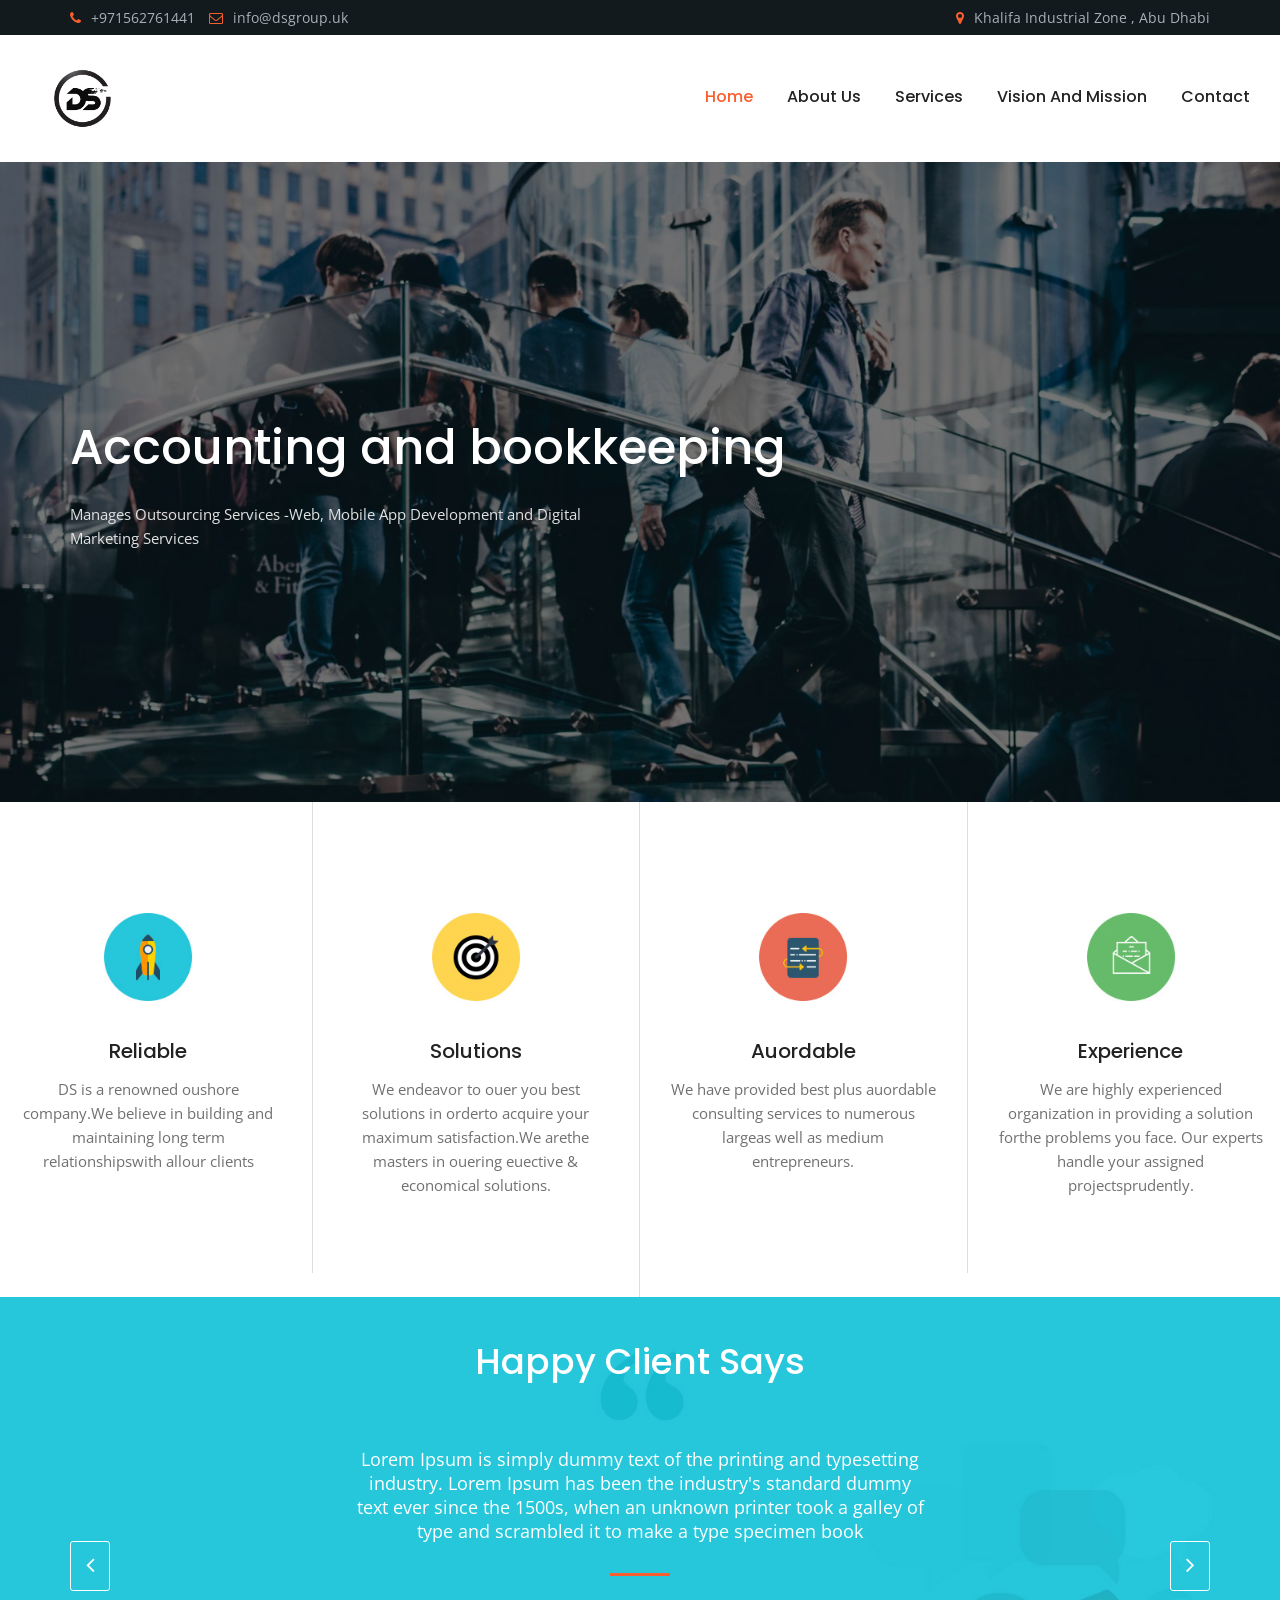
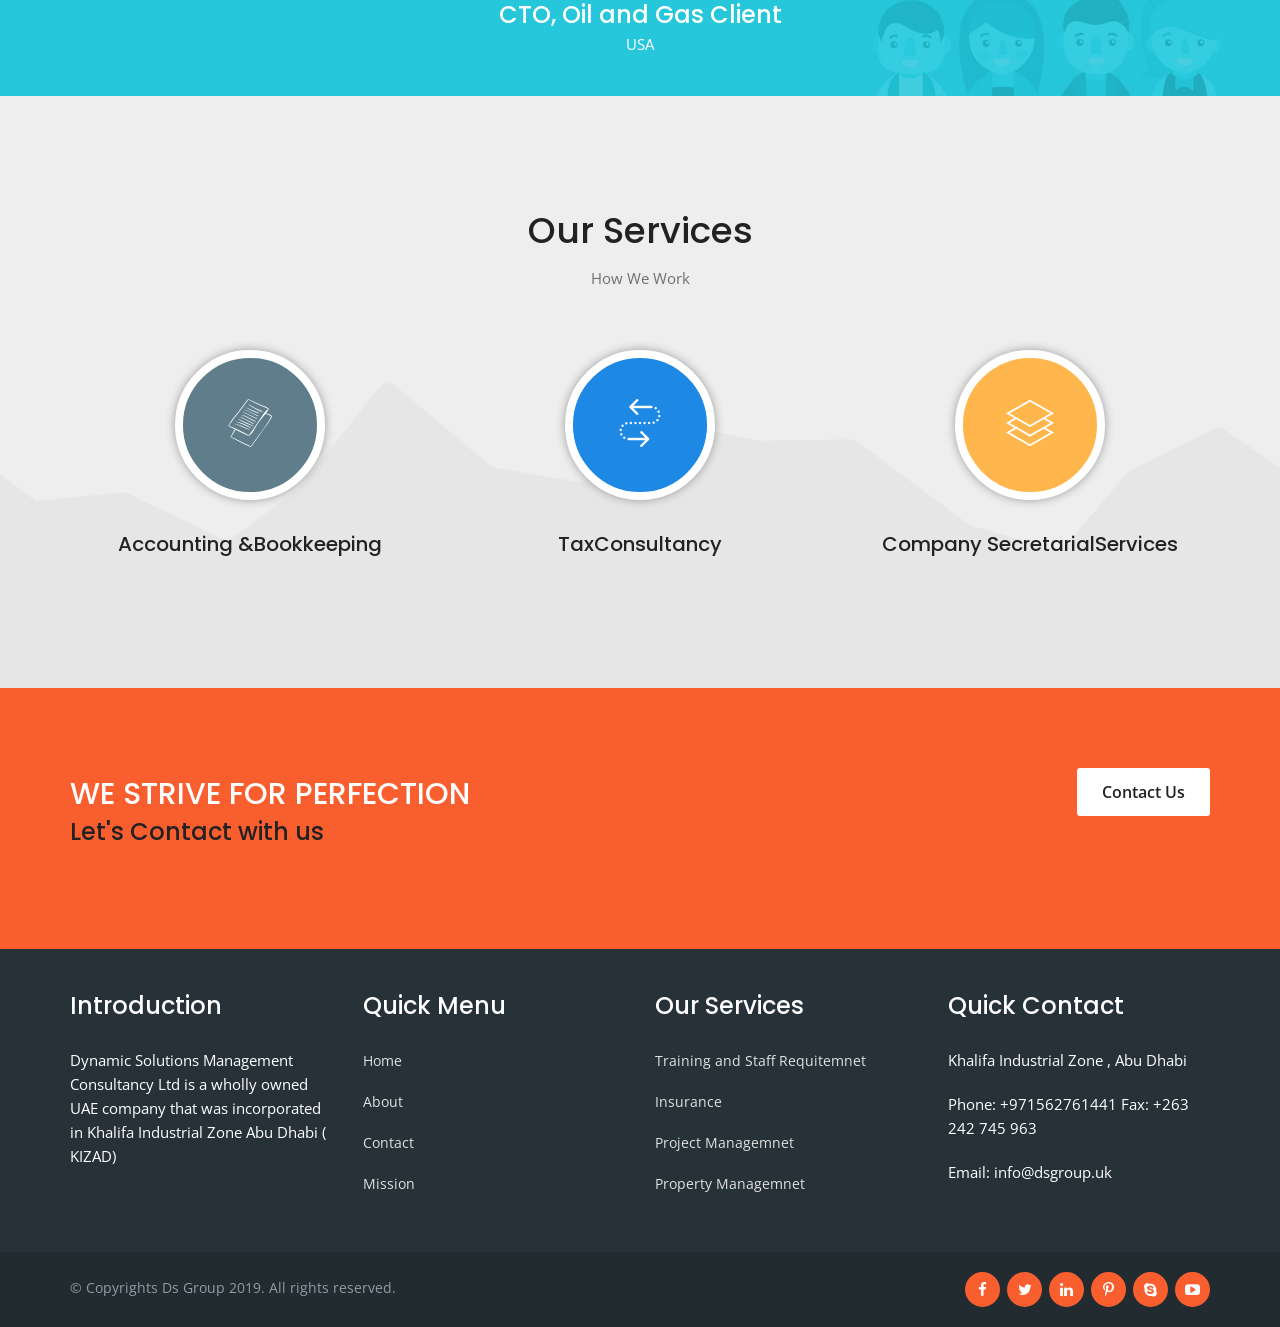
==== commit 72487dd6: "changes" ====
--- a/index.html
+++ b/index.html
@@ -46,7 +46,7 @@
                             <div class="header-phone">
                                 <ul>
                                     <li><i class="fa fa-phone" aria-hidden="true"></i>+971562761441</li>
-                                    <li><i class="fa fa-envelope-o" aria-hidden="true"></i>info@gmail.com</li>
+                                    <li><i class="fa fa-envelope-o" aria-hidden="true"></i>info@dsgroup.uk</li>
                                 </ul>
                             </div>
                         </div>
@@ -76,14 +76,14 @@
                                         <ul>
                                             <li class="active"><a href="index.html">Home</a>
                                             </li>
-                                            <li><a href="#">About Us</a></li>
-                                            <li><a href="#">Services</a>
+                                            <li><a href="about.html">About Us</a></li>
+                                            <li><a href="services.html">Services</a>
                                                
                                             </li>
                                             
-                                            <li><a href="#">Vision and Mission</a></li>
+                                            <li><a href="vision.html">Vision and Mission</a></li>
                                             
-                                            <li><a href="#">Contact</a></li>
+                                            <li><a href="contact.html">Contact</a></li>
                                              
                                         </ul>
                                     </nav>
@@ -104,14 +104,14 @@
                                     <ul>
                                            <li class="active"><a href="index.html">Home</a>
                                             </li>
-                                            <li><a href="#">About Us</a></li>
-                                            <li><a href="#">Services</a>
+                                            <li><a href="about,html">About Us</a></li>
+                                            <li><a href="services.html">Services</a>
                                                
                                             </li>
                                             
-                                            <li><a href="#">Vision and Mission</a></li>
+                                            <li><a href="vision.html">Vision and Mission</a></li>
                                             
-                                            <li><a href="#">Contact</a></li>
+                                            <li><a href="contact.html">Contact</a></li>
                                         </ul>
                                 </nav>
                             </div>
@@ -169,8 +169,11 @@
                             <a href="#"><img src="img/service/service1.jpg" alt="service"></a>
                         </div>
                         <div class="service-content">
-                            <h3><a href="#">Estate Planing</a></h3>
-                            <p>Lorem Ipsum is simply dummy text of the printing and typesetting industry. Lorem Ipsum has been </p>
+                            <h3><a href="#">Reliable</a></h3>
+                            <p>DS is a renowned oushore
+company.We believe in building
+and maintaining long term
+relationshipswith allour clients </p>
                         </div>
                     </div>
                 </div>
@@ -180,8 +183,13 @@
                             <a href="#"><img src="img/service/service2.jpg" alt="service"></a>
                         </div>
                         <div class="service-content">
-                            <h3><a href="#">Adudit Function</a></h3>
-                            <p>Lorem Ipsum is simply dummy text of the printing and typesetting industry. Lorem Ipsum has been </p>
+                            <h3><a href="#">Solutions</a></h3>
+                            <p>We endeavor to ouer you best
+solutions in orderto acquire your
+maximum satisfaction.We arethe
+masters in ouering euective &
+economical solutions.
+</p>
                         </div>
                     </div>
                 </div>
@@ -191,8 +199,11 @@
                             <a href="#"><img src="img/service/service3.jpg" alt="service"></a>
                         </div>
                         <div class="service-content">
-                            <h3><a href="#">Payroll Services</a></h3>
-                            <p>Lorem Ipsum is simply dummy text of the printing and typesetting industry. Lorem Ipsum has been  </p>
+                            <h3><a href="#">Auordable</a></h3>
+                            <p>We have provided best plus
+auordable consulting services to
+numerous largeas well as medium
+entrepreneurs.  </p>
                         </div>
                     </div>
                 </div>
@@ -202,8 +213,12 @@
                             <a href="#"><img src="img/service/service4.jpg" alt="service"></a>
                         </div>
                         <div class="service-content">
-                            <h3><a href="#">Business Plan</a></h3>
-                            <p>Lorem Ipsum is simply dummy text of the printing and typesetting industry. Lorem Ipsum has been</p>
+                            <h3><a href="#">Experience</a></h3>
+                            <p>We are highly experienced
+organization in providing a
+solution forthe problems you face.
+Our experts handle your assigned
+projectsprudently.</p>
                         </div>
                     </div>
                 </div>
@@ -243,7 +258,7 @@
             <div class="container">
                 <div class="row">
                     <div class="title-section">
-                        <h2>Who We are</h2>
+                        <h2>Our Services</h2>
                         <p>How We Work</p>
                     </div>
                     <div class="col-lg-4 col-md-4 col-sm-12 col-xs-12">
@@ -252,8 +267,8 @@
                                 <i class="flaticon-text-on-paper-sheet-sketch"></i>
                             </div>
                             <div class="working-content">
-                                <h3><a href="#">Vision</a></h3>
-                                <p>To be the most admired and sought after Professional Services Firm in the region and in UAE.</p>
+                                <h3><a href="#">Accounting &Bookkeeping</a></h3>
+                                
                             </div>
                         </div>
                     </div>
@@ -263,9 +278,8 @@
                                 <i class="flaticon-arrows"></i>
                             </div>
                             <div class="working-content">
-                                <h3><a href="#">Services</a></h3>
-                                <p>Provide premium services
-to our clients and the community </p>
+                                <h3><a href="#">TaxConsultancy</a></h3>
+                               
                             </div>
                         </div>
                     </div>
@@ -275,8 +289,8 @@
                                 <i class="flaticon-layers"></i>
                             </div>
                             <div class="working-content">
-                                <h3><a href="#">Staff</a></h3>
-                                <p> To continually train and develop our staff so that our clients are gratified with our services </p>
+                                <h3><a href="#">Company SecretarialServices</a></h3>
+                               
                             </div>
                         </div>
                     </div>
@@ -300,7 +314,7 @@
                 <div class="row">
                     <div class="col-lg-8 col-md-8 col-sm-8 col-xs-12">
                         <div class="content">
-                            <h3>To be honest and ethical when delivering services to our clients</h3>
+                            <h3>WE STRIVE FOR PERFECTION</h3>
                             <h4>Let's Contact with us</h4>
                         </div>
                     </div>
@@ -329,14 +343,14 @@
                     </div>
                     <div class="col-lg-3 col-md-3 col-sm-6 col-xs-12">
                         <div class="title">
-                            <h3>Services</h3>
+                            <h3>Quick Menu</h3>
                         </div>
                         <div class="our-service">
                             <ul>
-                                <li><a href="#">Accounting</a></li>
-                                <li><a href="#">Business Plan</a></li>
-                                <li><a href="#">Tax Consultancy</a></li>
-                                <li><a href="#">Payroll Services</a></li>
+                                <li><a href="home.html">Home</a></li>
+                                <li><a href="about.html">About</a></li>
+                                <li><a href="contact.html">Contact</a></li>
+                                <li><a href="vision.html">Mission</a></li>
                             </ul>
                         </div>
                     </div>
@@ -346,10 +360,10 @@
                         </div>
                         <div class="popular-post">
                             <ul>
-                                <li><a href="#">Training and Staff Requitemnet</a></li>
-                                <li><a href="#">Insurance</a></li>
-                                <li><a href="#">Project Managemnet</a></li>
-                                <li><a href="#">Property Managemnet</a></li>
+                                <li><a href="services.html">Training and Staff Requitemnet</a></li>
+                                <li><a href="services.html">Insurance</a></li>
+                                <li><a href="services.html">Project Managemnet</a></li>
+                                <li><a href="services.html">Property Managemnet</a></li>
                             </ul>
                         </div>
                     </div>
@@ -362,7 +376,7 @@
                         
                         <p>Phone: +971562761441 
 Fax: +263 242 745 963</p>
-                        <p>Email: info@gmail.com</p>
+                        <p>Email: info@dsgroup.uk</p>
                         </div>
                     </div>
                 </div>
--- a/style.css
+++ b/style.css
@@ -155,10 +155,7 @@
 .padding-top-bottom {
   padding: 40px 0;
 }
-.work-success-area.padding-top-bottom {
-    background:  url(img/back.jpg) center center no-repeat;
-    background-size: cover;
-}
+
 .padding-top-bottom30 {
   padding: 120px 0 90px;
 }
@@ -1141,6 +1138,7 @@
 }
 .slider-overlay .nivo-caption {
   opacity: 1;
+  background: #00000087;
 }
 .slider-default .nivo-directionNav .nivo-prevNav {
   background: #ffffff;
@@ -1959,15 +1957,11 @@
   color: #ffffff;
   font-size: 16px;
 }
+.modal{
+	z-index:99999;
+}
 /**====================== 04. About Page ========================**/
-.work-success-area .success-content h2 {
-  font-size: 36px;
-  color:white;
-}
-.work-success-area .success-content p {
-  line-height: 30px;
-  color: white;
-}
+
 .work-success-area .success-image {
   text-align: center;
 }
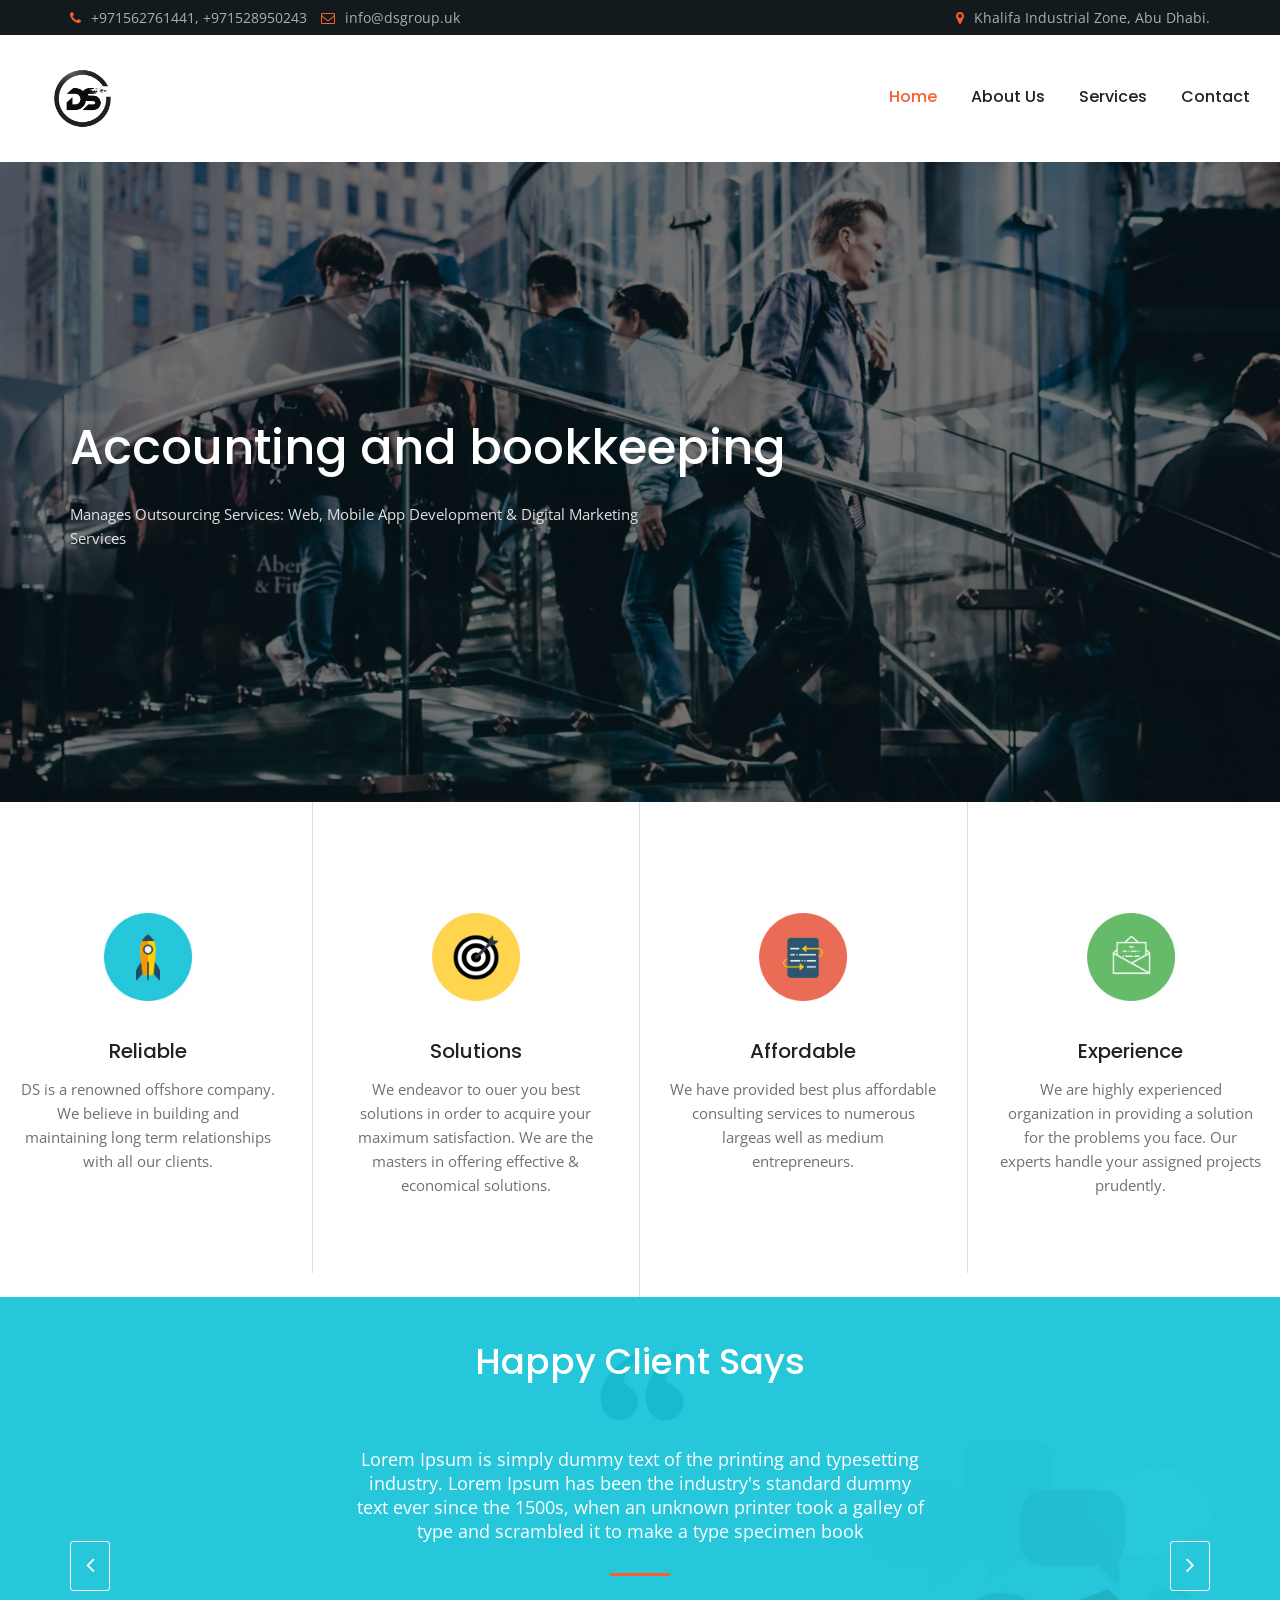
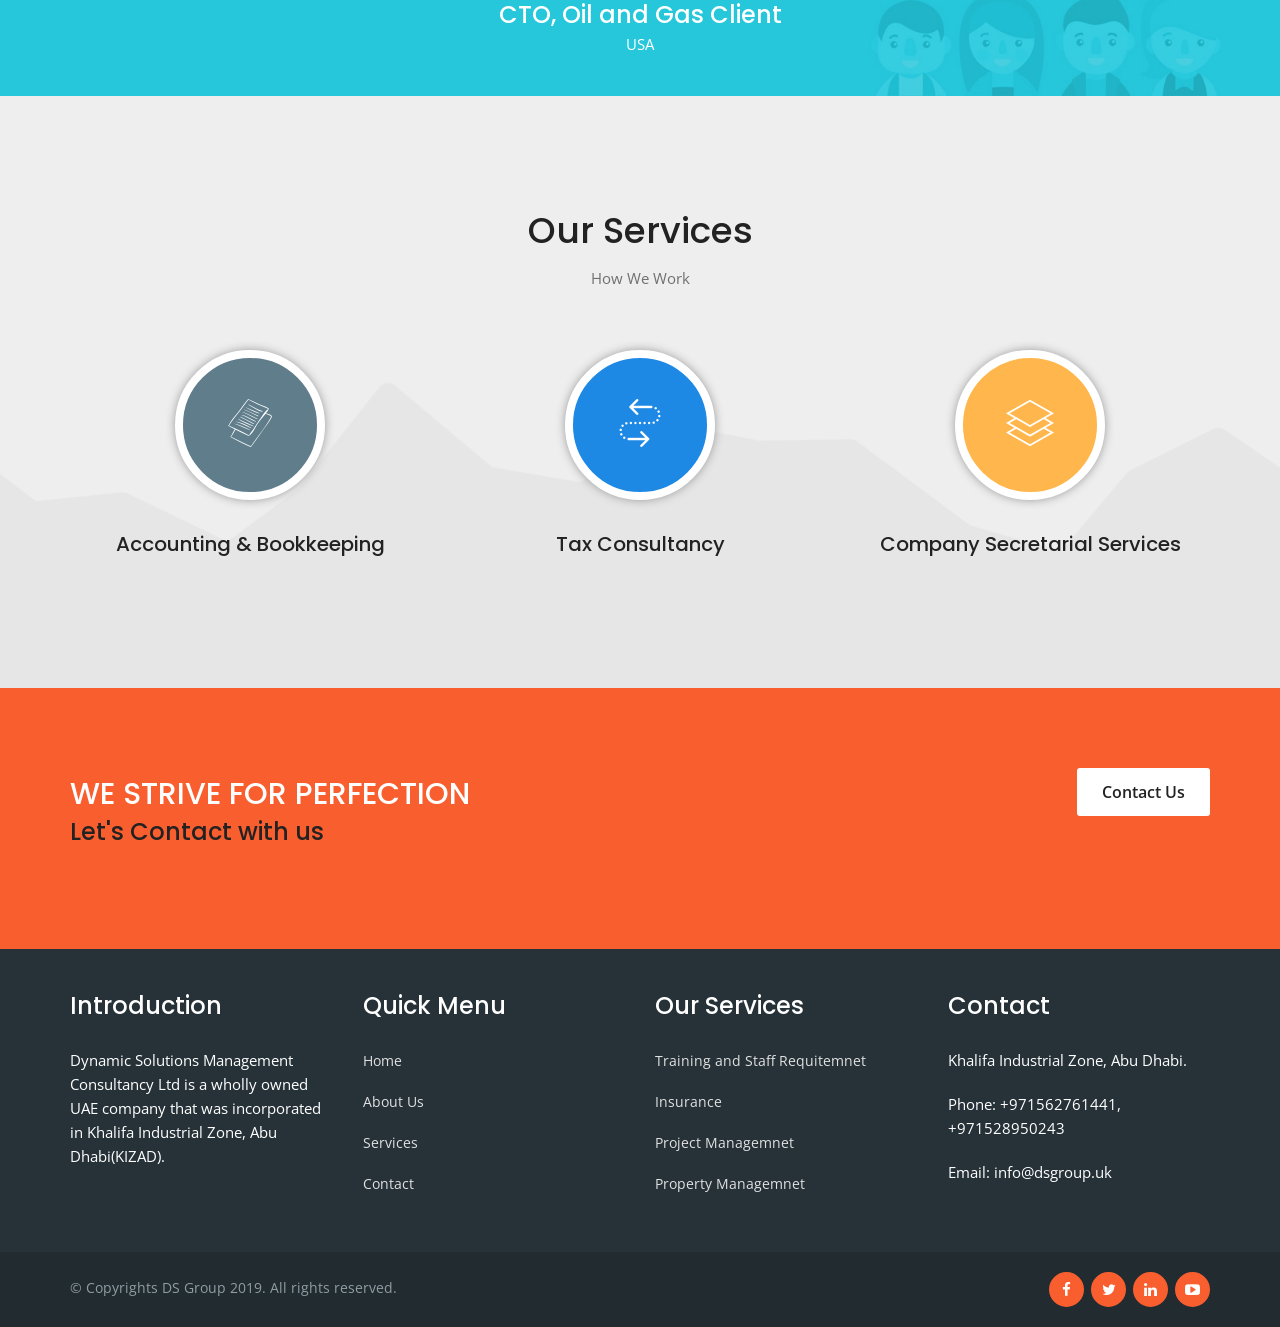
==== commit e70afe91: "spellCheck" ====
--- a/index.html
+++ b/index.html
@@ -3,7 +3,7 @@
 <head>
     <meta charset="utf-8">
     <meta http-equiv="x-ua-compatible" content="ie=edge">
-    <title>Welcome to DS Group </title>
+    <title>DS GROUP</title>
     <meta name="description" content="">
     <meta name="viewport" content="width=device-width, initial-scale=1">
    
@@ -45,7 +45,7 @@
                         <div class="col-lg-6 col-md-6 col-sm-6 col-xs-12">
                             <div class="header-phone">
                                 <ul>
-                                    <li><i class="fa fa-phone" aria-hidden="true"></i>+971562761441</li>
+                                    <li><i class="fa fa-phone" aria-hidden="true"></i>+971562761441, +971528950243</li>
                                     <li><i class="fa fa-envelope-o" aria-hidden="true"></i>info@dsgroup.uk</li>
                                 </ul>
                             </div>
@@ -53,8 +53,7 @@
                         <div class="col-lg-6 col-md-6 col-sm-6 col-xs-12">
                             <div class="header-address">
                                 <ul>
-                                    <li><i class="fa fa-map-marker" aria-hidden="true"></i>Khalifa Industrial Zone , Abu Dhabi</li>
-                                   
+                                    <li><i class="fa fa-map-marker" aria-hidden="true"></i>Khalifa Industrial Zone, Abu Dhabi.</li>
                                 </ul>
                             </div>
                         </div>
@@ -74,17 +73,10 @@
                                 <div class="main-menu">
                                     <nav>
                                         <ul>
-                                            <li class="active"><a href="index.html">Home</a>
-                                            </li>
+                                            <li class="active"><a href="index.html">Home</a></li>
                                             <li><a href="about.html">About Us</a></li>
-                                            <li><a href="services.html">Services</a>
-                                               
-                                            </li>
-                                            
-                                            <li><a href="vision.html">Vision and Mission</a></li>
-                                            
+                                            <li><a href="services.html">Services</a></li>
                                             <li><a href="contact.html">Contact</a></li>
-                                             
                                         </ul>
                                     </nav>
                                 </div>
@@ -102,15 +94,9 @@
                             <div class="mobile-menu">
                                 <nav id="dropdown">
                                     <ul>
-                                           <li class="active"><a href="index.html">Home</a>
-                                            </li>
-                                            <li><a href="about,html">About Us</a></li>
-                                            <li><a href="services.html">Services</a>
-                                               
-                                            </li>
-                                            
-                                            <li><a href="vision.html">Vision and Mission</a></li>
-                                            
+                                            <li class="active"><a href="index.html">Home</a></li>
+                                            <li><a href="about.html">About Us</a></li>
+                                            <li><a href="services.html">Services</a></li>
                                             <li><a href="contact.html">Contact</a></li>
                                         </ul>
                                 </nav>
@@ -134,7 +120,7 @@
                     <div class="slider-content s-tb slide-1 container">
                         <div class="title-container s-tb-c">
                             <p class="slider-big-text">Accounting and bookkeeping </p>
-                            <p>Manages Outsourcing Services -Web, Mobile App Development and Digital Marketing Services </p>
+                            <p>Manages Outsourcing Services: Web, Mobile App Development & Digital Marketing Services</p>
                             
                         </div>
                     </div>
@@ -143,7 +129,7 @@
                     <div class="slider-content s-tb slide-2 container">
                         <div class="title-container s-tb-c">
                             <p class="slider-big-text">Tax Consultancy</p>
-                            <p>small opportunities are often the beginning of great enterprises</p>
+                            <p>Small opportunities are often the beginning of great enterprises</p>
                             
                         </div>
                     </div>
@@ -152,7 +138,7 @@
                     <div class="slider-content s-tb slide-3 container">
                         <div class="title-container s-tb-c">
                             <p class="slider-big-text">Company Secretarial Services</p>
-                            <p>help you to get into the new Tech Era. Migration from physical IT infrastructure to the cloud is now very easy by the help of us</p>
+                            <p>Help you to get into the new Tech Era. Migration from physical IT infrastructure to the cloud is now very easy by the help of us</p>
                             
                         </div>
                     </div>
@@ -170,10 +156,10 @@
                         </div>
                         <div class="service-content">
                             <h3><a href="#">Reliable</a></h3>
-                            <p>DS is a renowned oushore
-company.We believe in building
+                            <p>DS is a renowned offshore
+company. We believe in building
 and maintaining long term
-relationshipswith allour clients </p>
+relationships with all our clients.</p>
                         </div>
                     </div>
                 </div>
@@ -185,11 +171,10 @@
                         <div class="service-content">
                             <h3><a href="#">Solutions</a></h3>
                             <p>We endeavor to ouer you best
-solutions in orderto acquire your
-maximum satisfaction.We arethe
-masters in ouering euective &
-economical solutions.
-</p>
+solutions in order to acquire your
+maximum satisfaction. We are the
+masters in offering effective &
+economical solutions.</p>
                         </div>
                     </div>
                 </div>
@@ -199,11 +184,11 @@
                             <a href="#"><img src="img/service/service3.jpg" alt="service"></a>
                         </div>
                         <div class="service-content">
-                            <h3><a href="#">Auordable</a></h3>
+                            <h3><a href="#">Affordable</a></h3>
                             <p>We have provided best plus
-auordable consulting services to
+affordable consulting services to
 numerous largeas well as medium
-entrepreneurs.  </p>
+entrepreneurs.</p>
                         </div>
                     </div>
                 </div>
@@ -216,9 +201,9 @@
                             <h3><a href="#">Experience</a></h3>
                             <p>We are highly experienced
 organization in providing a
-solution forthe problems you face.
+solution for the problems you face.
 Our experts handle your assigned
-projectsprudently.</p>
+projects prudently.</p>
                         </div>
                     </div>
                 </div>
@@ -267,7 +252,7 @@
                                 <i class="flaticon-text-on-paper-sheet-sketch"></i>
                             </div>
                             <div class="working-content">
-                                <h3><a href="#">Accounting &Bookkeeping</a></h3>
+                                <h3><a href="#">Accounting & Bookkeeping</a></h3>
                                 
                             </div>
                         </div>
@@ -278,7 +263,7 @@
                                 <i class="flaticon-arrows"></i>
                             </div>
                             <div class="working-content">
-                                <h3><a href="#">TaxConsultancy</a></h3>
+                                <h3><a href="#">Tax Consultancy</a></h3>
                                
                             </div>
                         </div>
@@ -289,7 +274,7 @@
                                 <i class="flaticon-layers"></i>
                             </div>
                             <div class="working-content">
-                                <h3><a href="#">Company SecretarialServices</a></h3>
+                                <h3><a href="#">Company Secretarial Services</a></h3>
                                
                             </div>
                         </div>
@@ -337,8 +322,7 @@
                         </div>
                         <div class="sourav">
                         <p>Dynamic Solutions Management Consultancy Ltd is a wholly
-owned UAE company that was incorporated in Khalifa Industrial Zone Abu
-Dhabi ( KIZAD)</p>
+owned UAE company that was incorporated in Khalifa Industrial Zone, Abu Dhabi(KIZAD).</p>
                         </div>
                     </div>
                     <div class="col-lg-3 col-md-3 col-sm-6 col-xs-12">
@@ -348,9 +332,9 @@
                         <div class="our-service">
                             <ul>
                                 <li><a href="home.html">Home</a></li>
-                                <li><a href="about.html">About</a></li>
+                                <li><a href="about.html">About Us</a></li>
+                                <li><a href="services.html">Services</a></li>
                                 <li><a href="contact.html">Contact</a></li>
-                                <li><a href="vision.html">Mission</a></li>
                             </ul>
                         </div>
                     </div>
@@ -369,14 +353,12 @@
                     </div>
                     <div class="col-lg-3 col-md-3 col-sm-6 col-xs-12">
                         <div class="title">
-                            <h3>Quick Contact</h3>
+                            <h3>Contact</h3>
                         </div>
                         <div class="sourav">
-                        <p>Khalifa Industrial Zone , Abu Dhabi</p> 
-                        
-                        <p>Phone: +971562761441 
-Fax: +263 242 745 963</p>
-                        <p>Email: info@dsgroup.uk</p>
+                        	<p>Khalifa Industrial Zone, Abu Dhabi.</p> 
+                        	<p>Phone: +971562761441, +971528950243</p>
+                        	<p>Email: info@dsgroup.uk</p>
                         </div>
                     </div>
                 </div>
@@ -389,18 +371,18 @@
                 <div class="row">
                     <div class="col-lg-8 col-md-8 col-sm-8 col-xs-12">
                         <div class="copy-right">
-                            <p>© Copyrights Ds Group 2019. All rights reserved.</p>
+                            <p>© Copyrights DS Group 2019. All rights reserved.</p>
                         </div>
                     </div>
                     <div class="col-lg-4 col-md-4 col-sm-4 col-xs-12">
                         <div class="social-media">
                             <ul>
-                                <li><a href="#"><i class="fa fa-facebook" aria-hidden="true"></i></a></li>
-                                <li><a href="#"><i class="fa fa-twitter" aria-hidden="true"></i></a></li>
-                                <li><a href="#"><i class="fa fa-linkedin" aria-hidden="true"></i></a></li>
-                                <li><a href="#"><i class="fa fa-pinterest-p" aria-hidden="true"></i></a></li>
-                                <li><a href="#"><i class="fa fa-skype" aria-hidden="true"></i></a></li>
-                                <li><a href="#"><i class="fa fa-youtube-play" aria-hidden="true"></i></a></li>
+                                <li><a href="www.facebook.com/dsgroup2729/"><i class="fa fa-facebook" aria-hidden="true"></i></a></li>
+                                <li><a href="https://twitter.com/DsgroupDynamic"><i class="fa fa-twitter" aria-hidden="true"></i></a></li>
+                                <li><a href="https://www.linkedin.com/in/dynamic-solutions-dsgroup-5b8905194/"><i class="fa fa-linkedin" aria-hidden="true"></i></a></li>
+                                <!-- <li><a href="#"><i class="fa fa-pinterest-p" aria-hidden="true"></i></a></li>
+                                <li><a href="#"><i class="fa fa-skype" aria-hidden="true"></i></a></li> -->
+                                <li><a href="https://www.youtube.com/channel/UCQA1uVFbkmBCV0bNrxU11fg?view_as=subscriber"><i class="fa fa-youtube-play" aria-hidden="true"></i></a></li>
                             </ul>
                         </div>
                     </div>
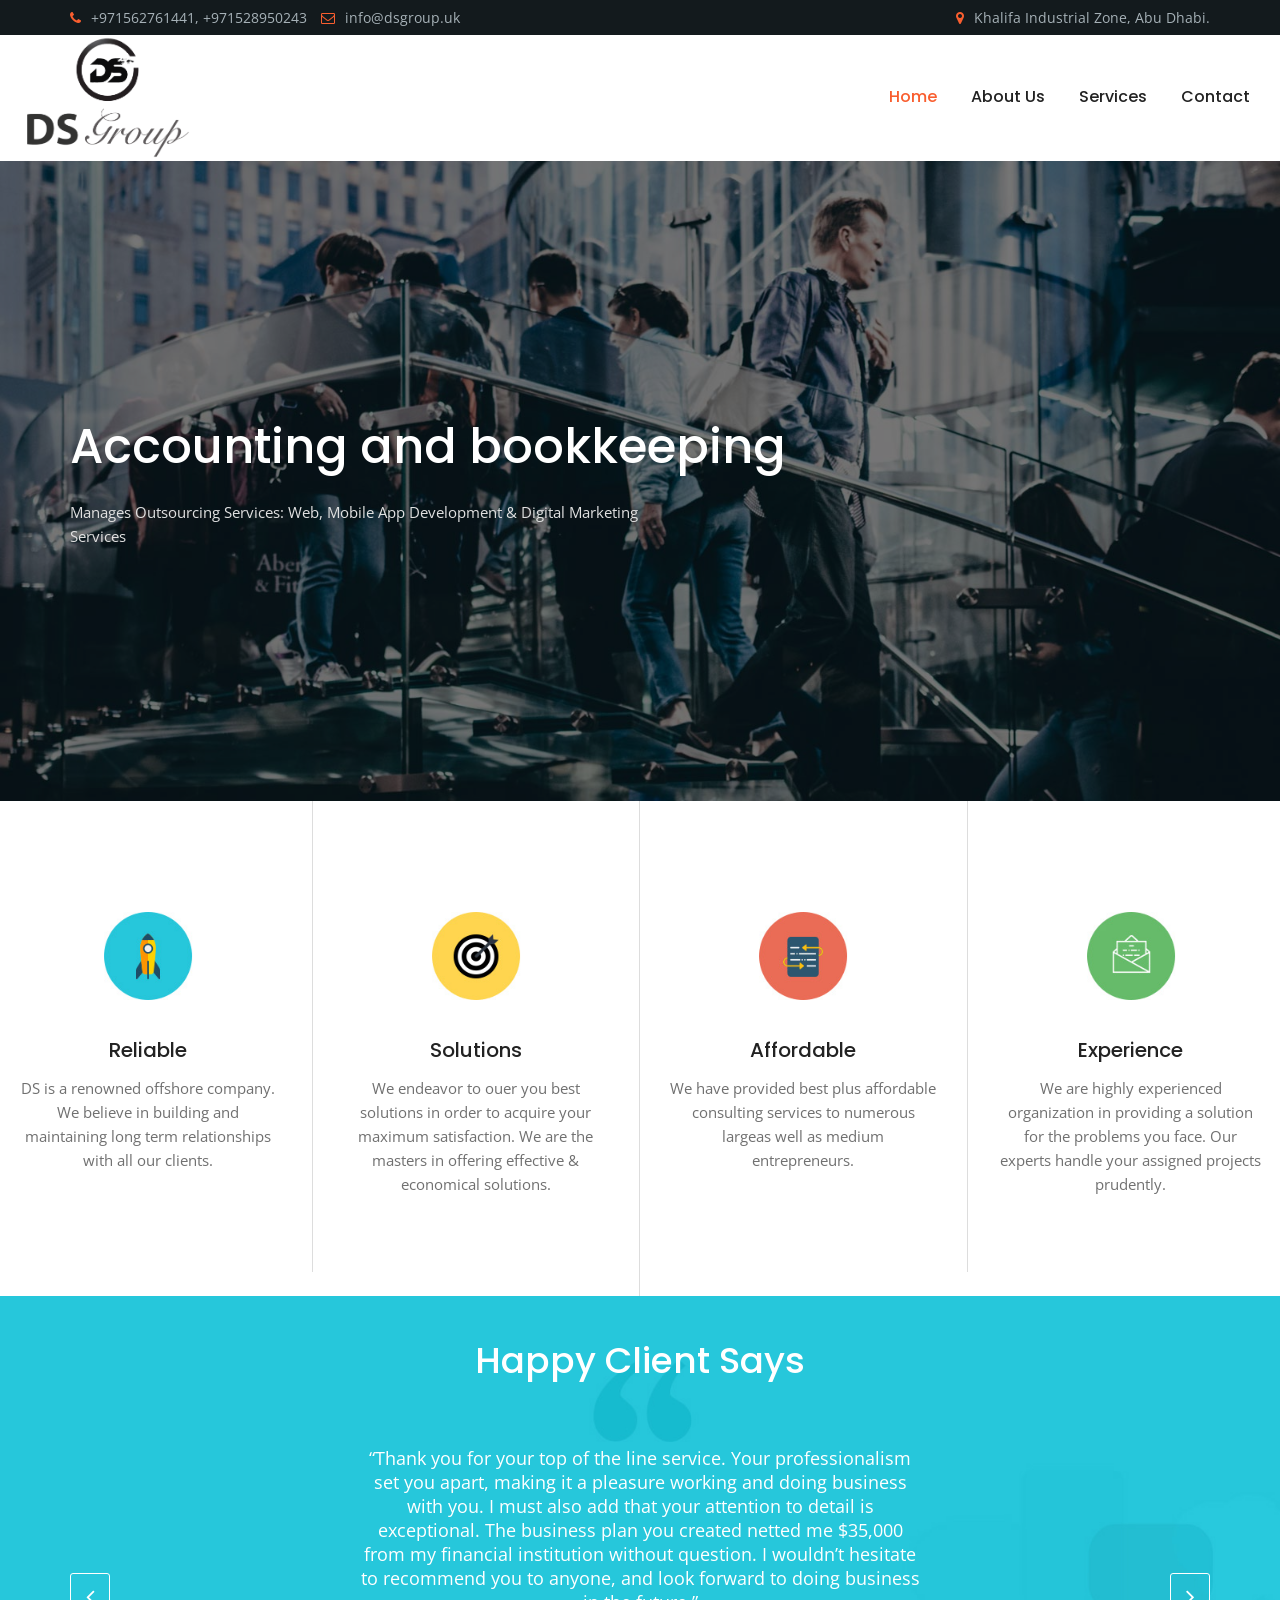
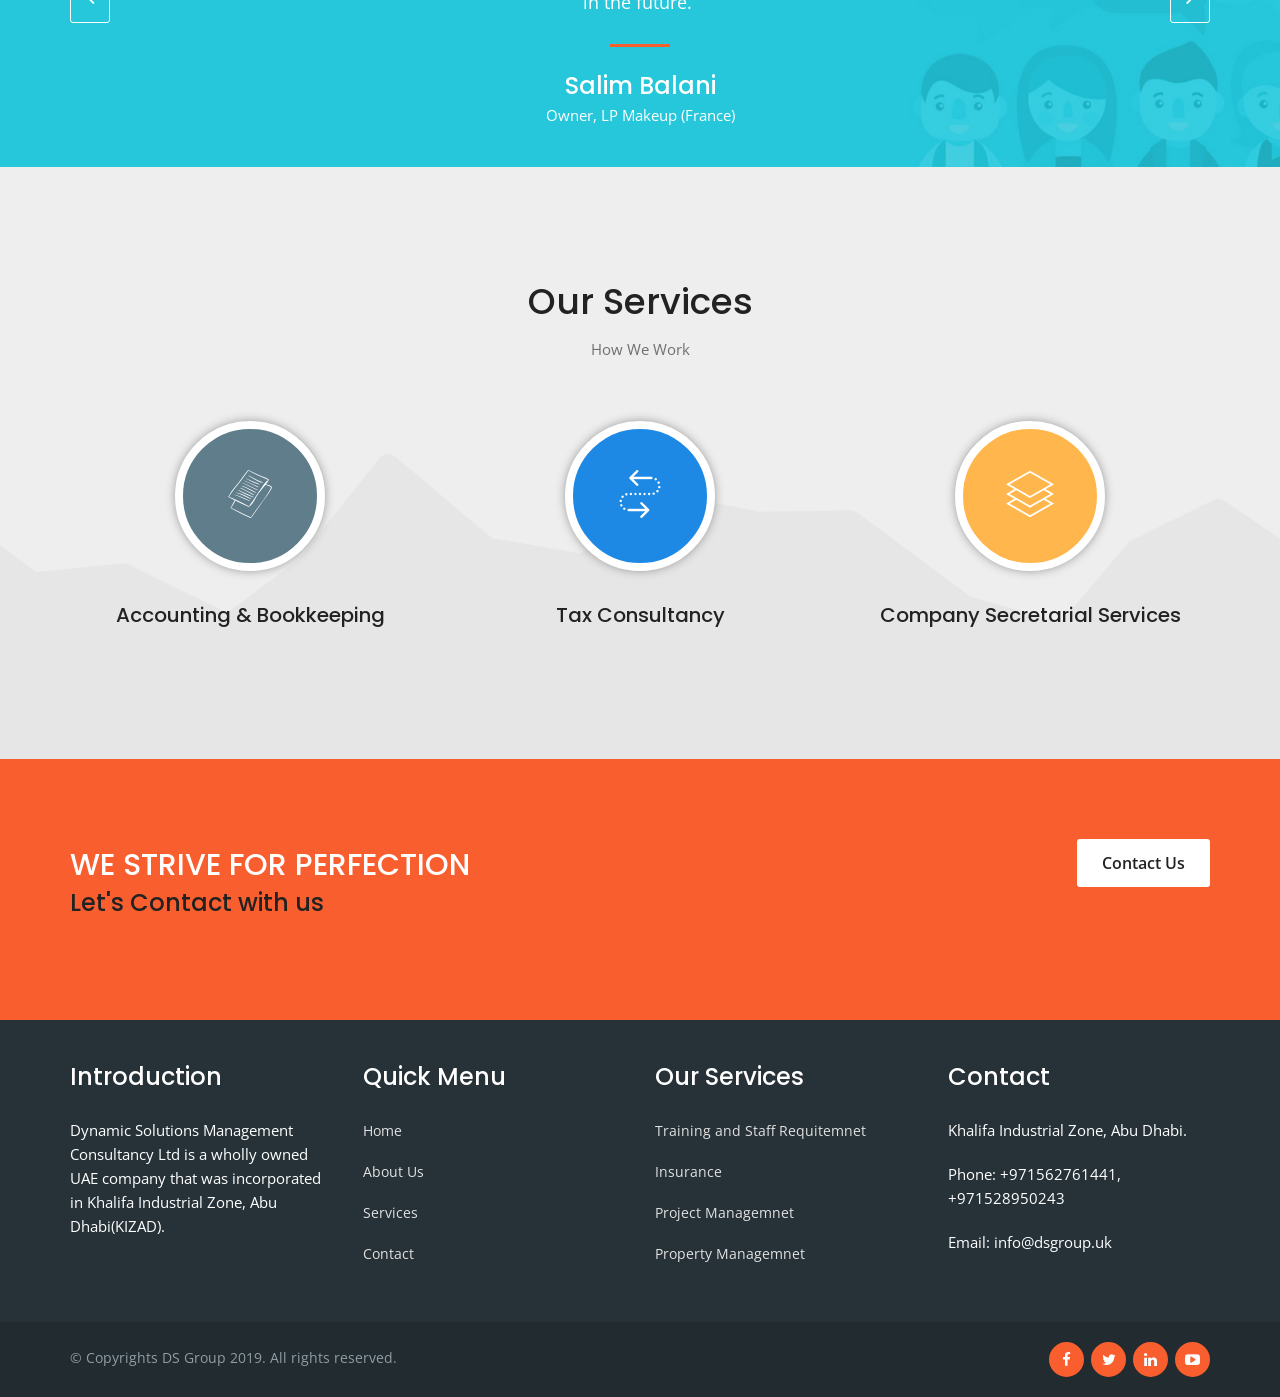
==== commit cdb1ae46: "changes" ====
--- a/index.html
+++ b/index.html
@@ -224,16 +224,20 @@
                 </div>
                 <div class="rc-carousel" data-loop="true" data-items="3" data-margin="30" data-autoplay="true" data-autoplay-timeout="5000" data-smart-speed="2000" data-dots="true" data-nav="true" data-nav-speed="false" data-r-x-small="1" data-r-x-small-nav="false" data-r-x-small-dots="true" data-r-small="1" data-r-small-nav="false" data-r-small-dots="true" data-r-medium="1" data-r-medium-nav="true" data-r-medium-dots="false">
                     <div class="single-client-item">
-                        <p>Lorem Ipsum is simply dummy text of the printing and typesetting industry. Lorem Ipsum has been the industry's standard dummy text ever since the 1500s, when an unknown printer took a galley of type and scrambled it to make a type specimen book</p>
-                        <h3>CTO, Oil and Gas Client</h3>
-                        <span class="designation">USA</span>
+                        <p>“Thank you for your top of the line service. Your professionalism set you apart, making it a pleasure working and doing business with you. I must also add that your attention to detail is exceptional. The business plan you created netted me $35,000 from my financial institution without question. I wouldn’t hesitate to recommend you to anyone, and look forward to doing business in the future.”</p>
+                        <h3>Salim Balani</h3>
+                        <span class="designation">Owner, LP Makeup (France)</span>
                     </div>
                     <div class="single-client-item">
-                        <p>Lorem Ipsum is simply dummy text of the printing and typesetting industry. Lorem Ipsum has been the industry's standard dummy text ever since the 1500s, when an unknown printer took a galley of type and scrambled it to make a type specimen book</p>
-                        <h3>SPV IT, Fortune 5000 Company</h3>
-                        <span class="designation">UK</span>
-                    </div>
-                    
+                        <p>“Your professionalism set you apart, making it a pleasure working and doing business with you. I wouldn’t hesitate to recommend you to anyone, and look forward to doing business in the future.”</p>
+                        <h3>Jaafar Ali</h3>
+                        <span class="designation">KIZAD</span>
+                    </div>
+                    <div class="single-client-item">
+                        <p>"The DS team are ultimate rock stars! They are a highly professional, educated and experienced team that is dedicated to helping their clients achieve success. One of the best teams I have ever worked with – highly responsive, innovative and leverage best practices. From kick-off to project completion, they never miss a beat and are always there to answer questions and provide intelligent insight. Looking forward to many more projects ahead!"</p>
+                        <h3>Sachin Pania</h3>
+                        <span class="designation">Rao & Ross</span>
+                    </div>
                 </div>
             </div>
         </div>
--- a/style.css
+++ b/style.css
@@ -3126,6 +3126,7 @@
   display: inline-block;
   border-radius: 50%;
   width: 50%;
+  height:200px;
 }
 .excellent-team .single-team-item .team-content h3 {
   font-size: 20px;
